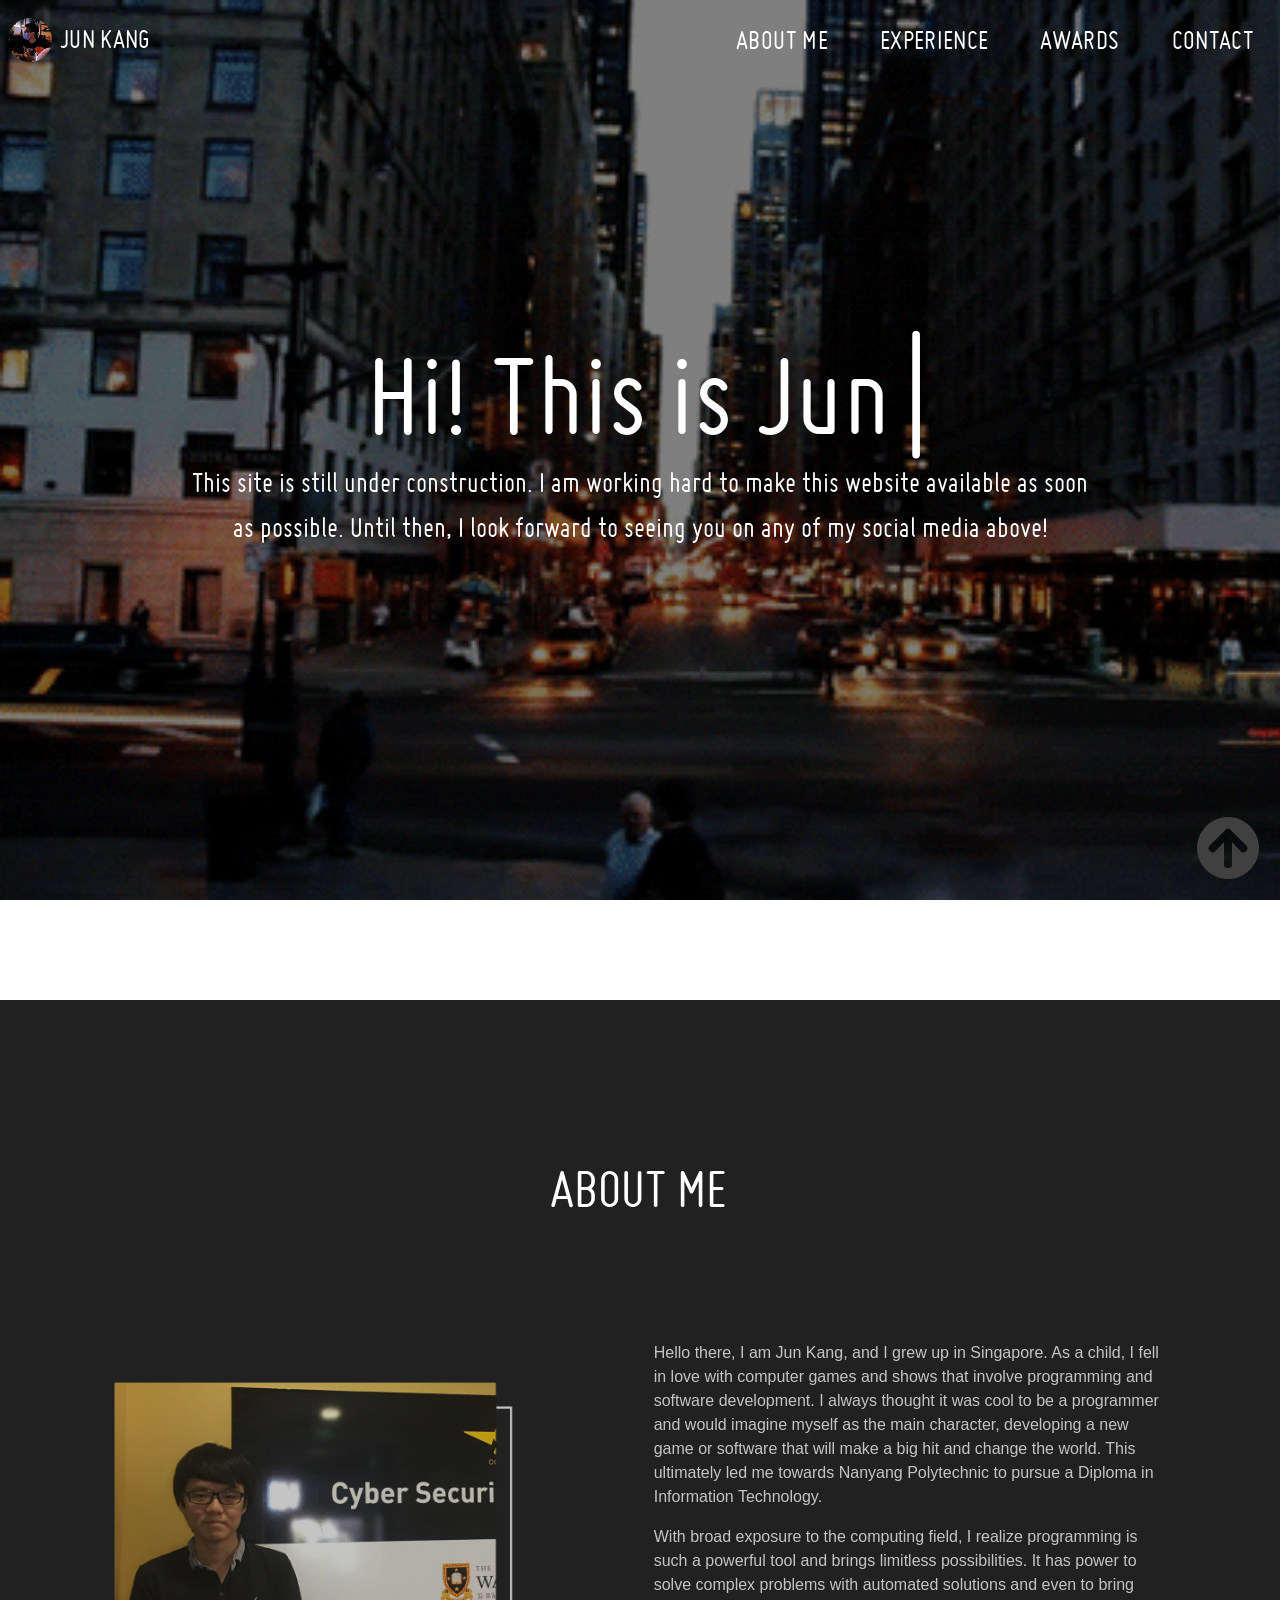
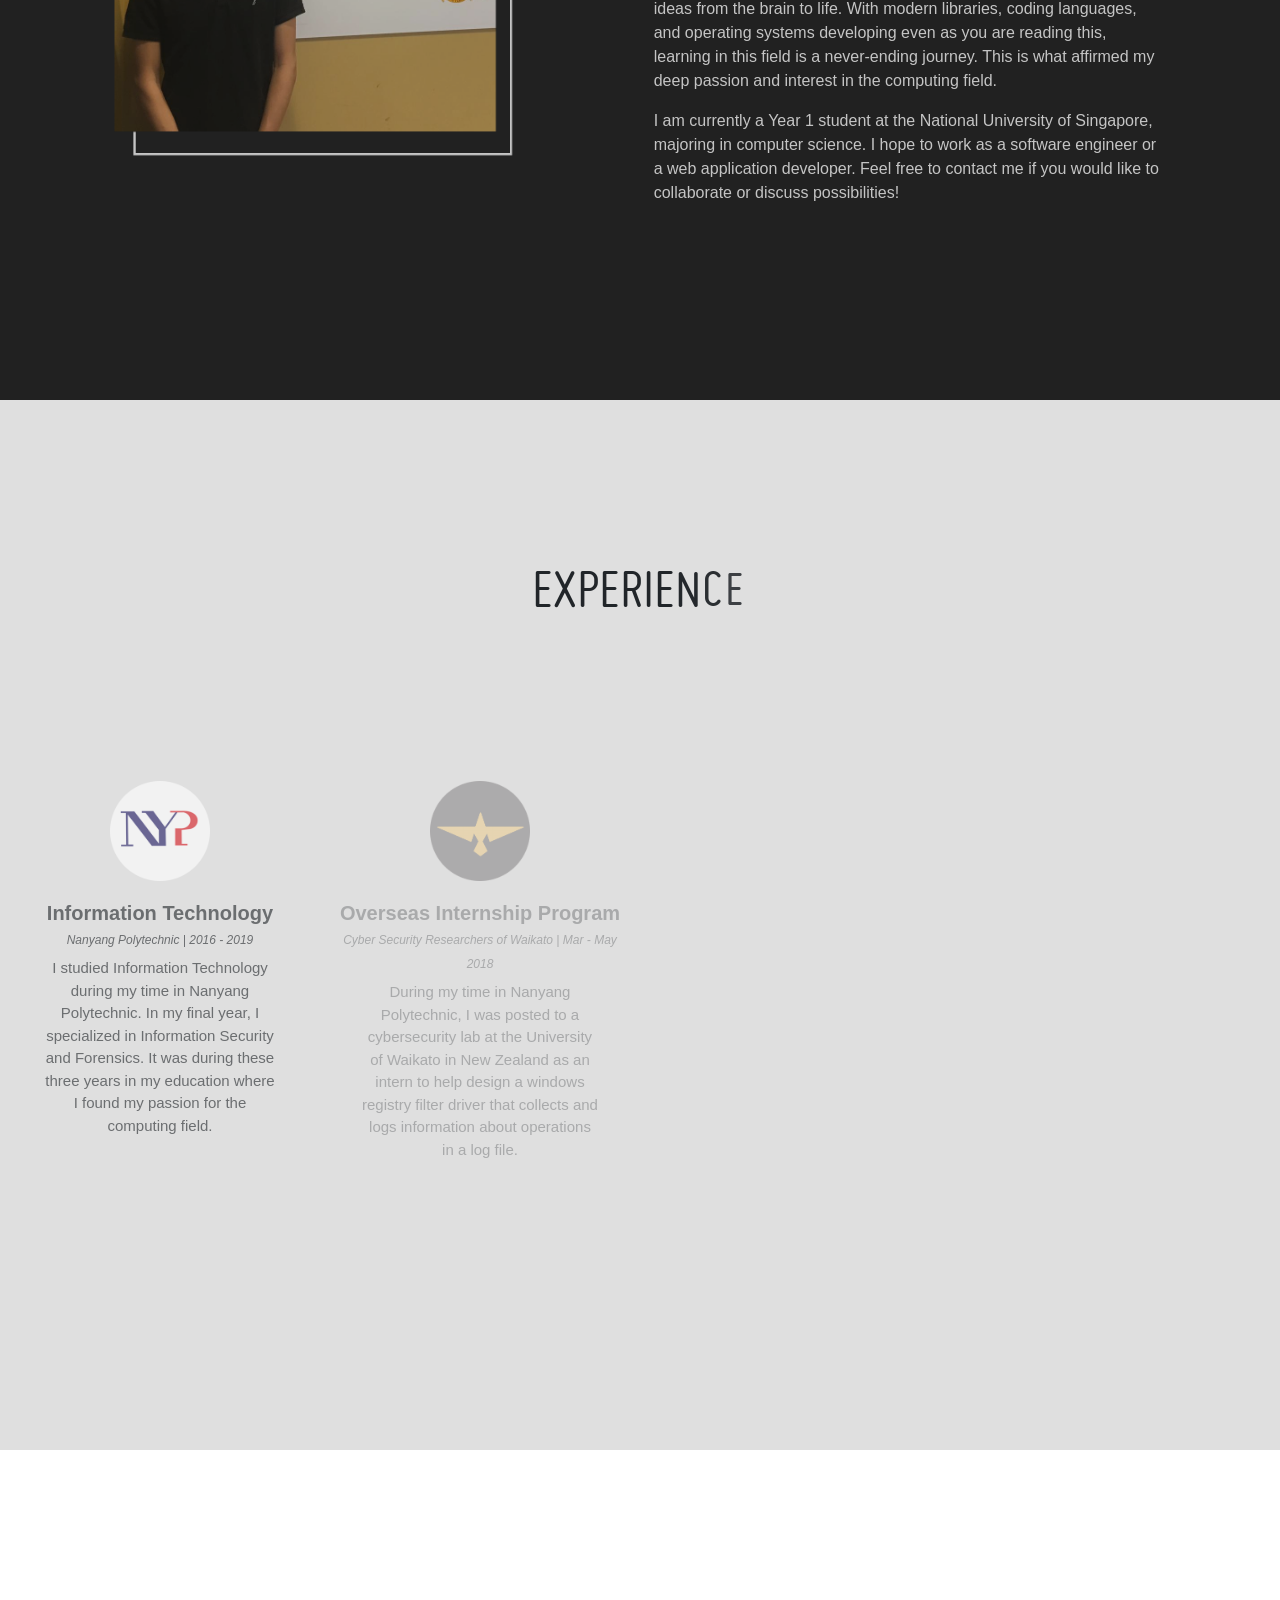
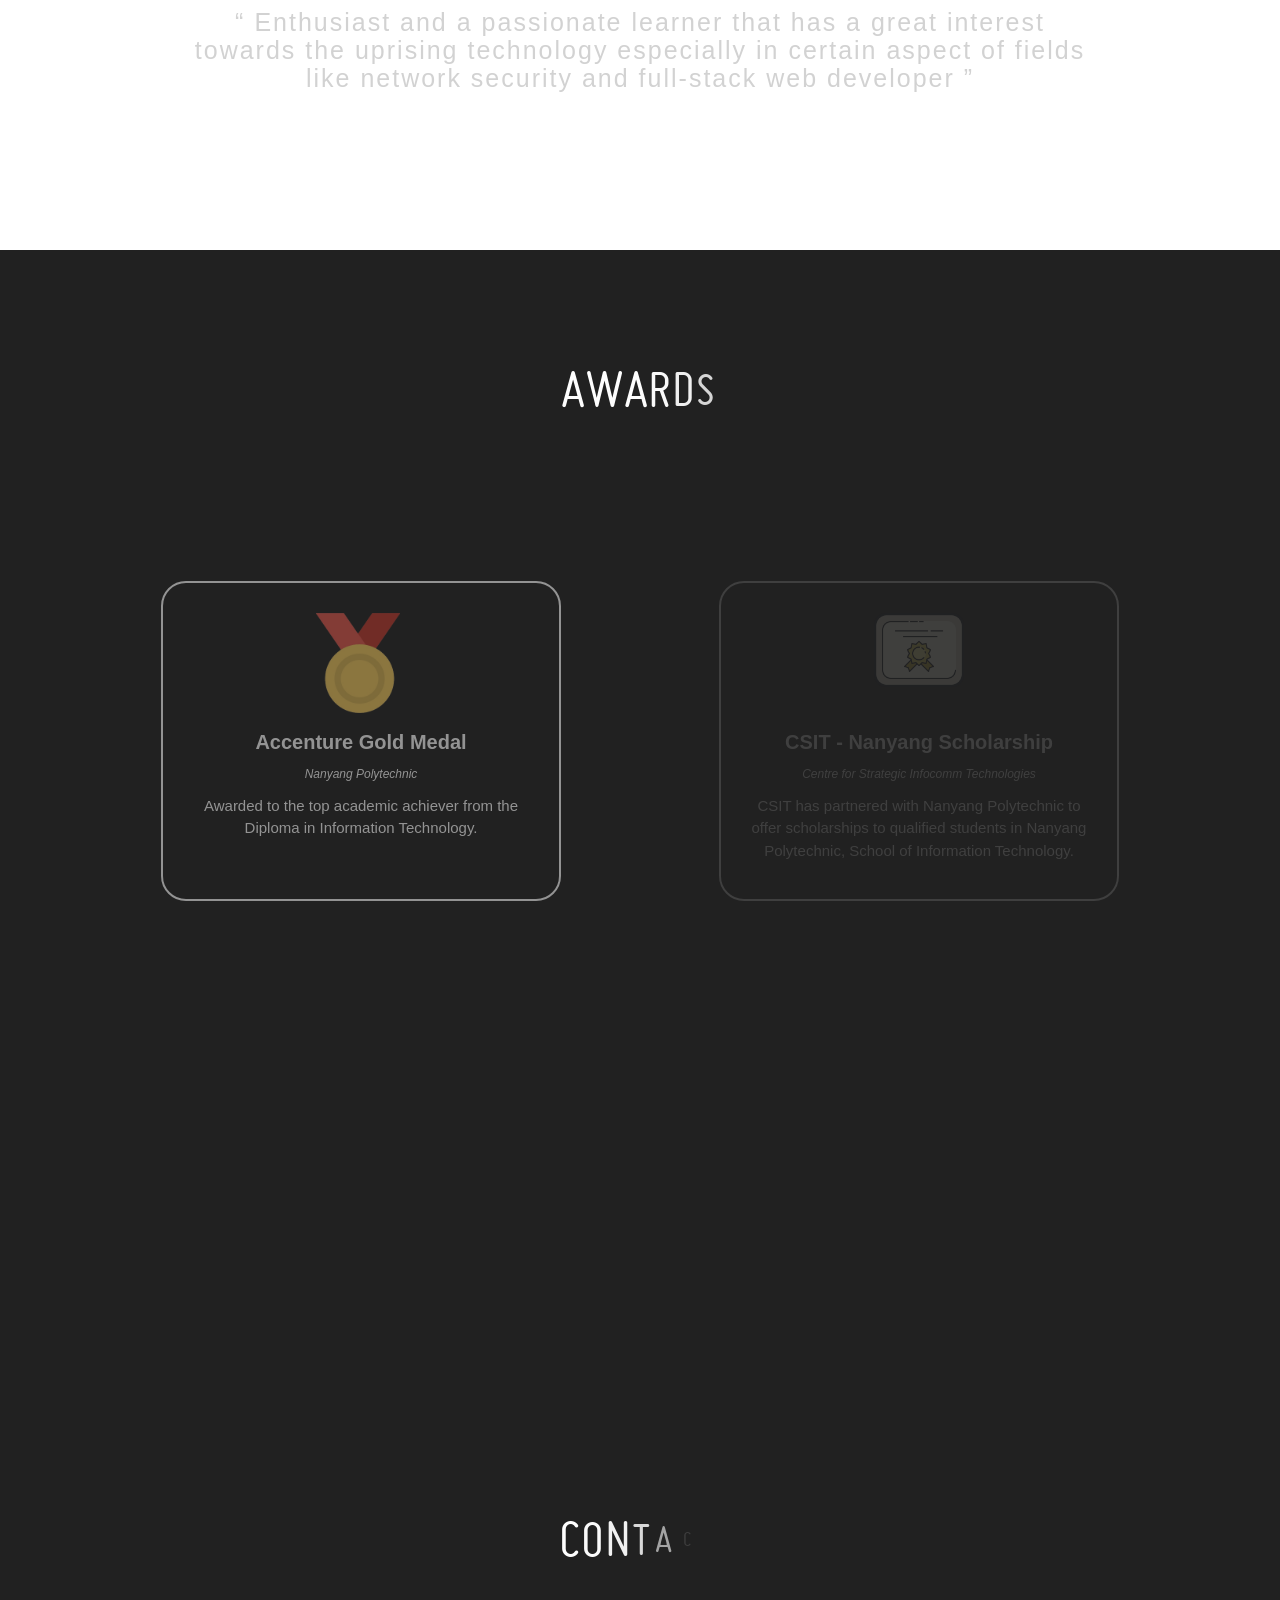
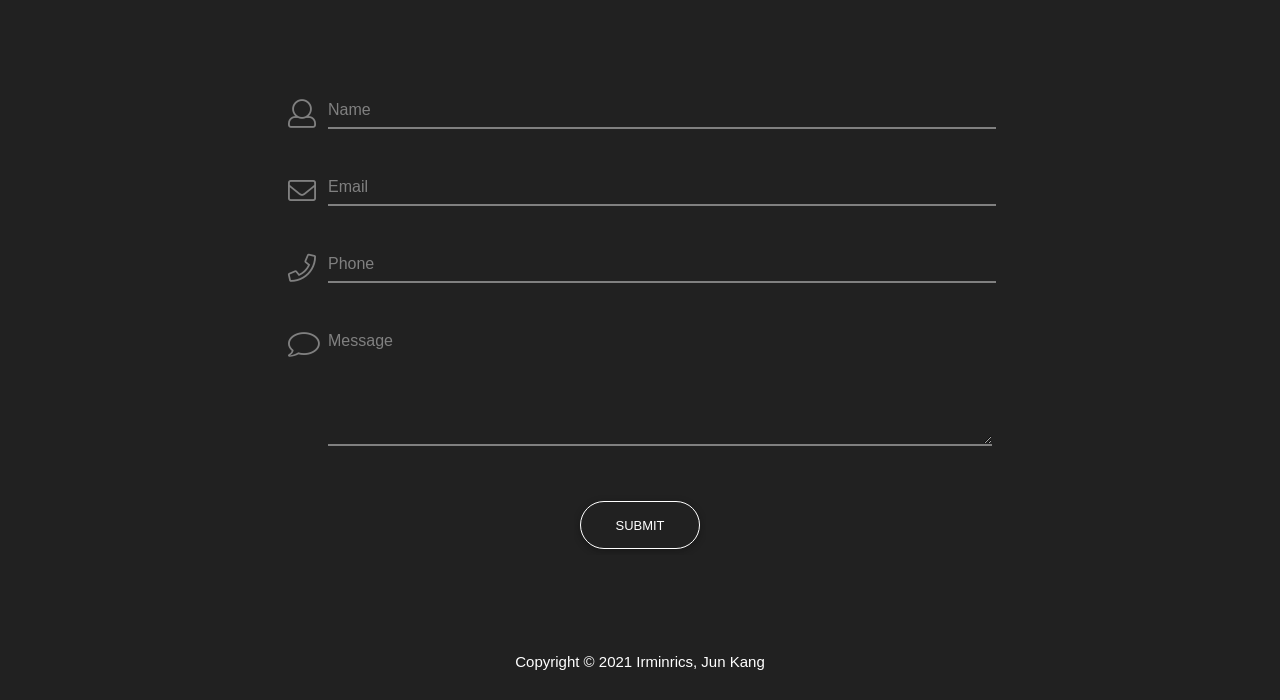
==== index.html @ 234f87c6 "Irminrics 2.0 This is the last few updates before another hiatus. All features are completed with an" ====
<!DOCTYPE html>
<html>



<head runat="server">
    <meta charset="utf-8">
    <meta name="viewport" content="width=device-width, initial-scale=1.0">



    <!-- Font Awesome -->
    <link rel="stylesheet" href="fontawesome/css/all.css">
    <!-- Bootstrap core CSS -->
    <link href="css/bootstrap.min.css" rel="stylesheet">
    <!-- Material Design Bootstrap -->
    <link href="css/mdb.min.css" rel="stylesheet">
    <!-- Page CSS -->
    <link href="css/homepage.css" rel="stylesheet" />


    <title>Irminrics</title>

    <!-- SCRIPTS -->
    <!-- JQuery -->
    <script type="text/javascript" src="js/jquery.min.js"></script>
    <!-- Bootstrap tooltips -->
    <script type="text/javascript" src="js/popper.min.js"></script>
    <!-- Bootstrap core JavaScript -->
    <script type="text/javascript" src="js/bootstrap.min.js"></script>
    <!-- MDB core JavaScript -->
    <script type="text/javascript" src="js/mdb.min.js"></script>
    <!-- Anime JS -->
    <script src="js/anime.min.js"></script>
    <!-- Waypoints JS -->
    <script src="js/jquery.waypoints.min.js"></script>
    <script ype="text/javascript" src="js/typeit.min.js"></script>
    <!-- Homepage JS -->
    <script src="js/homepage.js"></script>


</head>

<body>



    <!-- As a heading -->
    <nav id="navbar" class="navbar navbar-light darken-4 fixed-top">
    <div id="title-irminrics" class="navbar-brand"><div style="float:left;" class="icon irminrics-dp"></div>JUN KANG</div>
    <div id="nav-container-right">
        <!-- <a href="https://www.facebook.com/A0J0K"><div class="icon icon-facebook"></div></a>
        <a href="https://www.linkedin.com/in/angjunkang/"><div class="icon icon-linkedin"></div></a>
        <a href="mailto:irminrics@gmail.com"><div class="icon icon-email"></div></a> -->
        <ul class="text-uppercase" id = "nav-items">
                        <li class="nav-item "><a id="nav-about" class="nav-link" onclick="scrollToAbout()">About Me</a></li>
                        <li class="nav-item"><a id="nav-experience" class="nav-link" onclick="scrollToExperience()" >Experience</a></li>
                        <li class="nav-item"><a id="nav-awards" class="nav-link" onclick="scrollToAwards()">Awards</a></li>
                        <li class="nav-item"><a id="nav-contact" class="nav-link" onclick="scrollToContact()" >Contact</a></li>
        </ul>
    </div>
    </nav>


    <div class="header">
        <div class="progress-bar" id="myBar"></div>
    </div>



    <div id="intro-background">
        <div id="main-intro">
            <div id="intro-div">

                <div class="typeText">
                    <div class="content"></div>

                </div>

                <span class="intro-description">This site is still under construction. I am working hard to make this
                website available as soon as possible.
                Until then, I look forward to seeing you on any of my social media above!
                </span>
            </div>
        </div>


    </div>


    <div id="about-me-div">
        <h1 class="about">
            <span class="text-wrapper">
                <span class="line line1"></span>
                <span class="letters">ABOUT ME</span>
                <span class="line line2"></span>
            </span>
        </h1>

        <div class="row about-me-box">
            <div class="col-lg-5 col-md-12" id="about-me-picture-box">

                <img src="../images/about-me-irminrics.png" alt="Jun Kang's DP" id="about-me-picture" />
            </div>
            <div class="col-lg-7 col-md-12" id="about-me-description-box">
                <div id="about-me-description">
                    <p>Hello there, I am Jun Kang, and I grew up in Singapore. As a child, I fell in love with computer games and shows that involve programming and software development. I always thought it was cool to be a programmer and would imagine myself as the main character, developing a new game or software that will make a big hit and change the world. This ultimately led me towards Nanyang Polytechnic to pursue a Diploma in Information Technology.</p>
                    <p>With broad exposure to the computing field, I realize programming is such a powerful tool and brings limitless possibilities. It has power to solve complex problems with automated solutions and even to bring ideas from the brain to life. With modern libraries, coding languages, and operating systems developing even as you are reading this, learning in this field is a never-ending journey. This is what affirmed my deep passion and interest in the computing field.</p>
                    <p>I am currently a Year 1 student at the National University of Singapore, majoring in computer science. I hope to work as a software engineer or a web application developer. Feel free to contact me if you would like to collaborate or discuss possibilities!</p>
                </div>
            </div>
        </div>

    </div>

    <div id="experience-div">

        <h1 class="experience">
            <span class="text-wrapper">
                <span class="line line1"></span>
                <span class="letters">EXPERIENCE</span>
                <span class="line line2"></span>
            </span>
        </h1>


        <div id="experience-diagram" class="row">
            <div id="nyp-box" class="experience-box col-xs-12 col-sm-6 col-md-3">
                <div class="experience-icons">
                    <img src="images/nyp-icon.png" class="experience-icon" width="100px" height="100px" alt="Nanyang Polytechnic">
                </div>
                <div class="experience-description">
                    <h5><span class="experience-title">Information Technology </span>
                        <br>
                        <span class="etc"><i>Nanyang Polytechnic | 2016 - 2019</i></span>
                    </h5>
                    <p class="experience-info">
                        I studied Information Technology during my time in Nanyang Polytechnic. In my final year, I specialized in Information Security and Forensics.
                        It was during these three years in my education where I found my passion for the computing field. 
                    </p>
                </div>
            </div>

            <div id="crow-box" class="experience-box col-xs-12 col-sm-6 col-md-3">
                <div class="experience-icons">
                    <img src="images/CROW-icon.png" class="experience-icon" width="100px" height="100px" alt="C.R.O.W">
                </div>
                <div class="experience-description">
                    <h5><span class="experience-title">Overseas Internship Program</span><br>
                        <span class="etc"><i>Cyber Security Researchers of Waikato | Mar - May 2018</i></span>
                    </h5>
                    <p class="experience-info">
                        During my time in Nanyang Polytechnic, I was posted to a cybersecurity lab at the University of Waikato in New Zealand
                        as an intern to help design a windows registry filter driver that collects and logs information about operations in a log file.
                    </p>
                </div>
            </div>

            <div id="csit-box" class="experience-box col-xs-12 col-sm-6 col-md-3">
                <div class="experience-icons">
                    <img src="images/csit-icon.png" class="experience-icon" width="100px" height="100px" alt="Centre for Strategic Infocomm Technologies">
                </div>
                <div class="experience-description">
                    <h5><span class="experience-title">UX Internship    </span>
                        <br>
                        <span class="etc"><i>Centre for Strategic Infocomm Technologies | May - July 2018</i></span>
                    </h5>
                    <p class="experience-info">
                        I interned at the Centre for Strategic Infocomm Technologies to serve the bond for my NYP-CSIT Scholarship. 
                        I helped design, build, and enhance new or existing components for collaboration using libraries such as Socket I/O. 
                        These also include the software testing and documentation of the project.
                    </p>
                </div>
            </div>

            <div id="nus-box" class="experience-box col-xs-12 col-sm-6 col-md-3">
                <div class="experience-icons">
                    <img src="images/nus-icon.png" class="experience-icon" width="100px" height="100px" alt="National University of Singapore">
                </div>
                <div class="experience-description">
                    <h5><span class="experience-title">Bachelor of Computing (CS)</span><br>
                        <span class="etc"><i>National University of Singapore | 2021 - Present</i></span>
                    </h5>
                    <p class="experience-info">
                        I am currently pursuing a degree in Computer Science at the National University of Singapore. I hope to be able to work and contribute back to the
                        computing industry someday.
                    </p>
                </div>
            </div>





        </div>
    </div>



    <div id="second-background">
        <div id="about-me-content">

            <p id="about-me-p">
                “ Enthusiast and a passionate learner that has a great interest towards the uprising technology 
                    especially in certain aspect of fields like network security and full-stack web developer ”
            </p>
        </div>
    </div>



    <div id="awards-div">
        <h1 class="awards">
            <span class="text-wrapper">
                <span class="line line1"></span>
                <span class="letters">AWARDS</span>
                <span class="line line2"></span>
            </span>
        </h1>

        <div id="awards-box" class="container">
            <div class="row awards-row">
                <div id="div1" class="award-box col-6">
                    <div class="icon gold-medal"></div>
                    <div class="award-content">
                        <h5><span class="award-title">Accenture Gold Medal </span></h5>
                        <span class="etc"><i>Nanyang Polytechnic</i></span>

                        <p class="award-description">Awarded to the top academic achiever from the Diploma in Information Technology.</p>
                    </div>
                </div>
                <div id="div2" class="award-box col-6">
                    <div class="icon certificate" ></div>
                    <div class="award-content">
                        <h5><span class="award-title">CSIT - Nanyang Scholarship</span></h5>
                        <span class="etc"><i>Centre for Strategic Infocomm Technologies</i></span>

                        <p class="award-description">CSIT has partnered with Nanyang Polytechnic to offer scholarships to qualified students in Nanyang Polytechnic, School of Information Technology.</p>
                    </div>
                </div>
            </div>
            <div class="row awards-row">
                <div id="div3" class="award-box col-6 ">
                    <div class="icon scroll"></div>
                    <div class="award-content">
                        <h5><span class="award-title">Nanyang Polytechnic Director List</span></h5>
                        <span class="etc"><i>Nanyang Polytechnic</i></span>

                        <p class="award-description">Students who excel academically in the semester in a full-time diploma are placed on the Director’s List.
                            Placed on the Director's List for all 6 semesters in Nanyang Polytechnic.   
                        </p>
                    </div>
                </div>

                <div id="div4" class="award-box col-6">
                    <div class="icon certificate"></div>
                    <div class="award-content">
                        <h5><span class="award-title">NUS Merit Scholarship</span></h5>
                        <span class="etc"><i>National University of Singapore</i></span>

                        <p class="award-description">Awarded to high calibre individuals who demonstrate academic excellence, 
                            present excellent co-curricular activities records and exhibit outstanding leadership qualities.</p>
                    </div>
                </div>

            </div>


        </div>
    </div>








    <div id="contact-div">
        <h1 class="contact">
            <span class="text-wrapper">
                <span class="line line1"></span>
                <span class="letters">CONTACT</span>
                <span class="line line2"></span>
            </span>
        </h1>

        <div id="contact-form">
            <form method="post" action="https://formspree.io/f/xaylrbyp">
                <div id="contact-name" class="contact-box md-form form-group">
                    <i class="fal fa-user prefix contact-icon"></i>
                    <input type="text" id="contactName" name="Name" required="required" autocomplete="off" />
                    <label class="contact-label" for="contactName">Name</label>
                </div>

                <div id="contact-email" class="contact-box md-form form-group">
                    <i class="fal fa-envelope prefix contact-icon"></i>
                    <input type="text" id="contactEmail" name="Email" size="30" required="required" autocomplete="off" />
                    <label class="contact-label" for="contactEmail">Email</label>
                </div>

                <div id="contact-phone" class="contact-box md-form form-group">
                    <i class="fal fa-phone prefix contact-icon"></i>
                    <input type="text" id="contactPhone" name="Phone" required="required" autocomplete="off" />
                    <label class="contact-label" for="contactPhone">Phone</label>
                </div>

                <div id="contact-message" class="contact-box md-form form-group">
                    <i class="fal fa-comment prefix contact-icon"></i>
                    <textarea class="form-control" id="contactMessage" rows="4" name="Message" required="required" autocomplete="off"></textarea>
                    <label class="contact-label" for="contactMessage">Message</label>
                </div>

                <div id="contact-submit">
                    <input
                        color="white"
                        type="submit"
                        class="btn btn-rounded"
                        data-mdb-ripple-color="white" id="btn-submit" value="Submit" />
                </div>
            </form>
        </div>





        <div id="copyright">Copyright © 2021 Irminrics, Jun Kang</div>
    </div>

    <div id="back-to-top">
        <i id="btt-button" onclick="scrollToTop()" class="fas fa-arrow-circle-up fa-4x"></i>
    </div>

</body>
</html>
---- css/homepage.css ----
﻿

@font-face {
    font-family: 'miso-bold';
    src: url('../fonts/miso-bold/miso-bold-webfont.eot'); /* IE9 Compat Modes */
    src: url('../fonts/miso-bold/miso-bold-webfont.eot?#iefix') format('embedded-opentype'), /* IE6-IE8 */
    url('../fonts/miso-bold/miso-bold-webfont.woff2') format('woff2'), /* Super Modern Browsers */
    url('../fonts/miso-bold/miso-bold-webfont.woff') format('woff'), /* Pretty Modern Browsers */
    url('../fonts/miso-bold/miso-bold-webfont.ttf') format('truetype'), /* Safari, Android, iOS */
    url('../fonts/miso-bold/miso-bold-webfont.svg#svgFontName') format('svg'); /* Legacy iOS */
}

@font-face {
    font-family: 'miso';
    src: url('../fonts/miso-regular/miso-regular-webfont.eot'); /* IE9 Compat Modes */
    src: url('../fonts/miso-regular/miso-regular-webfont.eot?#iefix') format('embedded-opentype'), /* IE6-IE8 */
    url('../fonts/miso-regular/miso-regular-webfont.woff2') format('woff2'), /* Super Modern Browsers */
    url('../fonts/miso-regular/miso-regular-webfont.woff') format('woff'), /* Pretty Modern Browsers */
    url('../fonts/miso-regular/miso-regular-webfont.ttf') format('truetype'), /* Safari, Android, iOS */
    url('../fonts/miso-regular/miso-regular-webfont.svg#svgFontName') format('svg'); /* Legacy iOS */
}



html, body {
    width: 100%;
    height: 100%;
    margin: 0px;
    padding: 0px;
    /* Hide scroll bar */
    -ms-overflow-style: none; /* Internet Explorer 10+ */
    scrollbar-width: none; /* Firefox */
    scroll-behavior: smooth;
}

/* Style the header: fixed position (always stay at the top) */
.header {
    position: fixed;
    top: 65px;
    z-index: 1;
    width: 100%;
}

/* The progress bar (scroll indicator) */
.progress-bar {
    height: 8px;
    background: #404040;
    width: 0%;
}

#navbar {
    padding-top: 10px;
    padding-bottom: 10px;
    z-index: 1;
    box-shadow: none;
    transition: padding-top 0.3s ease-in-out, padding-bottom 0.3s ease-in-out;
}

    #navbar.navbar-collapse {
        padding-top: 4px;
        padding-bottom: 4px;
        transition: padding-top 0.3s ease-in-out, padding-bottom 0.3s ease-in-out;
    }




.navbar-collapse {
    background-color: #212121;
}


.nav-item {
    display: inline-block;
    font-family: miso, sans-serif;
    color: white;
    font-size: 1.75em;
    transition: font-size 0.3s ease-in-out;
    letter-spacing: 0.0125em;
    padding: 0 10px 0 10px;
}


#nav-items {
    margin: 0 auto;
    color: white;
}




/* The header for the nav bar */
#title-irminrics {
    color: white;
    font-size: 1.75em;
    font-family: miso,sans-serif;
    letter-spacing: 0.0125em;
    padding: 8px 0 8px 0;
}

.icon {
    position: relative;
    width: 44px;
    height: 44px;
    margin-right: 8px;
    display: inline-block;
    background-size: cover;
}

.icon-facebook {
    background-image: url(../images/icon-facebook.png);
}

.icon-email {
    background-image: url(../images/icon-email.png);
}

.icon-linkedin {
    background-image: url(../images/icon-linkedin.png);
}

.irminrics-dp {
    background-image: url(../images/irminrics-dp.png);
    margin-left: 8px;
}

::-webkit-scrollbar {
    display: none; /* Safari and Chrome */
}

/*overflow: -moz-scrollbars-none; for firefox*/


#intro-background {
    display: table;
    width: 100%;
    height: 1000px;
    background: linear-gradient( rgba(0, 0, 0, 0.5), rgba(0, 0, 0, 0.5) ), url("../images/city-cars.gif");
    background-size: cover;
    background-attachment: fixed;
}

#intro-div {
    width: 100%;
    height: 30%;
    margin: auto;
    text-align: center;
    color: white;
    font-size: 20px;
}

#main-intro {
    vertical-align: middle;
    display: table-cell;
}

#cards-div {
    font-size: 120px;
    font-weight: bold;
    width: 400px;
    height: 250px;
    margin: 80px auto;
    border-radius: 10px;
    perspective: 1400px;
}

#about-me-div {
    height: 1000px;
    background-color: #212121;
    padding-top: 150px;
}

.about-me-box {
    margin: 0 auto;
    width: 100%;
    height: 600px;
    margin-top: 50px;
}

#about-me-picture-box {
    margin: 0 auto;
    text-align: center;
}

#about-me-picture {
    width: 651px;
    height: 614px;
}

#about-me-description {
    margin: 0 auto;
    color: white;
    width: 70%;
    font-size: 16px;
}

#about-me-description-box {
    display: flex;
    justify-content: center;
    align-items: center;
}







#second-background {
    width: 100%;
    height: 400px;
    background: linear-gradient( rgba(0, 0, 0, 0.5), rgba(0, 0, 0, 0.5) ), url("../images/night-city-lights.gif");
    background-size: cover;
    background-attachment: fixed;
    display: table;
}

#about-me-content {
    text-align: center;
    margin: auto;
    color: white;
    display: table-cell;
    vertical-align: middle;
}

#about-me-title {
    padding: 50px 25px 25px 25px;
    font-size: 70px;
}

#about-me-p {
    font-size: 25px;
    letter-spacing: 2px;
    line-height: 28px;
    color: #D2D2D2;
    width: 70%;
    margin: 0 auto;
}

#experience-div {
    width: 100%;
    height: 1050px;
    background-color: #DFDFDF;
    padding-top: 150px;
}

.row:after {
    content: "";
    display: table;
    clear: both;
}

.column {
    float: left;
    width: 25%;
}

#experience-diagram {
    margin: 0 auto;
    width: 100%;
    height: 550px;
    margin-top: 150px;
}

.experience-box {
    float: left;
    height: 500px;
}

.experience-icon {
    margin-bottom: 20px;
}

.experience-icons {
    margin: 0 auto;
    text-align: center;
}

.experience-title {
    font-weight: bold;
}

.experience-description {
    text-align: center;
}

.etc {
    font-size: 12px;
}

.experience-info {
    font-size: 15px;
    margin: 0 auto;
    width: 80%;
}

.center {
    position: absolute;
    left: 50%;
    top: 50%;
    transform: translateX(-50%) translateY(-50%);
}

#contact-div {
    height: 950px;
    width: 100%;
    background-color: #212121;
    padding-top: 150px;
}

#back-to-top {
    position: fixed;
    bottom: 0;
    right: 0;
    margin: 20px;
}

#btt-button {
    color: #404040;
}


.typeText {
    width: 85%;
    text-align: center;
    line-height: 50px;
    height: 70px;
    font-size: 6em;
    top: 0;
    bottom: 0;
    margin: auto;
    margin-bottom: 40px;
}

    .typeText .content {
        display: inline;
        color: white;
        font-family: miso, sans-serif;
    }

.intro-description {
    display: inline-block;
    font-size: 1.5em;
    width: 70%;
    font-family: miso, sans-serif;
}


ul {
    display: table;
}

li {
    display: table-cell;
    position: relative;
}

a {
    color: white;
    text-decoration: none;
}

    a:hover {
        color: white;
        text-decoration: none;
        cursor: pointer;
    }

    a:after {
        content: "";
        display: block;
        height: 2px;
        left: 50%;
        position: absolute;
        background: white;
        transition: width 0.5s ease 0s, left 0.5s ease 0s;
        width: 0;
    }

    a:hover:after {
        width: 100%;
        left: 0px;
    }

    a.active:after {
        width: 100%;
        left: 0px;
    }





.experience {
    font-family: miso, sans-serif;
    font-size: 3.5em;
    margin: 0 auto;
    text-align: center;
}

    .experience .letter {
        display: inline-block;
        line-height: 1em;
    }

    .experience .text-wrapper {
        position: relative;
        display: inline-block;
        padding-top: 0.1em;
        padding-right: 0.05em;
        padding-bottom: 0.15em;
    }

    .experience .line {
        opacity: 0;
        position: absolute;
        left: 0;
        height: 3px;
        width: 100%;
        background-color: #212121;
    }

    .experience .line1 {
        top: 0;
    }

    .experience .line2 {
        bottom: 0;
    }


.contact {
    font-family: miso, sans-serif;
    font-size: 3.5em;
    margin: 0 auto;
    text-align: center;
    color: white;
}

    .contact .letter {
        display: inline-block;
        line-height: 1em;
    }

    .contact .text-wrapper {
        position: relative;
        display: inline-block;
        padding-top: 0.1em;
        padding-right: 0.05em;
        padding-bottom: 0.15em;
    }

    .contact .line {
        opacity: 0;
        position: absolute;
        left: 0;
        height: 3px;
        width: 100%;
        background-color: white;
    }

    .contact .line1 {
        top: 0;
    }

    .contact .line2 {
        bottom: 0;
    }

.about {
    font-family: miso, sans-serif;
    font-size: 3.5em;
    margin: 0 auto;
    text-align: center;
    color: white;
}

    .about .letter {
        display: inline-block;
        line-height: 1em;
    }

    .about .text-wrapper {
        position: relative;
        display: inline-block;
        padding-top: 0.1em;
        padding-right: 0.05em;
        padding-bottom: 0.15em;
    }

    .about .line {
        opacity: 0;
        position: absolute;
        left: 0;
        height: 3px;
        width: 100%;
        background-color: white;
    }

    .about .line1 {
        top: 0;
    }

    .about .line2 {
        bottom: 0;
    }

.awards {
    font-family: miso, sans-serif;
    font-size: 3.5em;
    margin: 0 auto;
    text-align: center;
    color: white;
}

    .awards .letter {
        display: inline-block;
        line-height: 1em;
    }

    .awards .text-wrapper {
        position: relative;
        display: inline-block;
        padding-top: 0.1em;
        padding-right: 0.05em;
        padding-bottom: 0.15em;
    }

    .awards .line {
        opacity: 0;
        position: absolute;
        left: 0;
        height: 3px;
        width: 100%;
        background-color: white;
    }

    .awards .line1 {
        top: 0;
    }

    .awards .line2 {
        bottom: 0;
    }


#awards-box {
    margin-top: 150px;
    height: 700px;
    width: 100%;
}

.awards-row {
    height: 50%;
    margin: 0 auto;
    text-align: center;
    margin-top: 50px;
}

#awards-div {
    padding-top: 100px;
    height: 1100px;
    background-color: #212121;
}

.award-box {
    border-radius: 25px;
    border: 2px solid white;
    margin: 0 auto;
    height: 320px;
    width: 400px;
}


.gold-medal {
    margin: 30px 10px 10px 10px;
    height: 100px;
    width: 90px;
    background-image: url(../images/gold-medal.png);
    background-size: contain;
    background-repeat: no-repeat;
}

.scroll {
    margin: 30px 10px 10px 10px;
    height: 100px;
    width: 90px;
    background-image: url(../images/scroll.png);
    background-size: contain;
    background-repeat: no-repeat;
}

.certificate {
    margin: 30px 10px 10px 10px;
    height: 100px;
    width: 90px;
    background-image: url(../images/certificate.png);
    background-size: contain;
    background-repeat: no-repeat;
}

.award-content {
    font-size: 15px;
    margin: 0 auto;
    color: white;
}

.award-title {
    font-weight: bold;
}

.award-description {
    margin: 10px;
}



#contact-form {
    margin: 0 auto;
    margin-top: 120px;
    width: 55%;
    height: 550px;
}

#copyright {
    text-align: center;
    font-size: 15px;
    color: white;
}

.contact-icon {
    color: #808080;
    margin-top: -5px;
}

.md-form .prefix.active {
    color: white;
}

.md-form input[type=text] + label {
    color: #808080 !important;
}

.md-form input[type=text] {
    box-shadow: 0 1px 0 0 #808080 !important;
    border-bottom: 1px solid #808080 !important;
}

    .md-form input[type=text]:focus + label {
        color: white !important;
    }

    .md-form input[type=text]:focus {
        box-shadow: 0 1px 0 0 white !important;
        border-bottom: 1px solid white !important;
    }

.contact-box {
    margin: 50px 0 50px 0;
}

.contact-label {
    margin-top: -15px;
}

.md-form input[type=text] {
    color: white;
}




.md-form textarea {
    border-top: 0;
    border-left: 0;
    border-right: 0;
    color: white;
}

textarea {
    color: white;
}


.md-form textarea + label {
    color: #808080 !important;
}

.md-form textarea:focus + label {
    color: white !important;
}

.md-form textarea:focus {
    box-shadow: 0 1px 0 0 white !important;
    border-bottom: 1px solid white !important;
}

.md-form textarea {
    box-shadow: 0 1px 0 0 #808080 !important;
    border-bottom: 1px solid #808080 !important;
}

#contact-submit {
    text-align: center;
}

#btn-submit {
    color: white !important;
    border: 1px solid white;
}

/*here*/


@media only screen and (max-width: 457px) {

    #experience-div {
        height: 2600px;
    }

    #intro-background {
        background: black;
    }

    #second-background {
        background: black;
    }

    #experience-diagram {
        height: 2400px;
    }
}




@media (min-width: 457px) and (max-width: 576px) {
    #experience-div {
        height: 2800px;
    }

    #experience-diagram {
        height: 2400px;
    }
}

@media only screen and (max-width: 695px) {

    #nav-container-right {
        display: none;
    }
}

@media (min-width:576px) and (max-width: 767px) {
    #experience-div {
        height: 1400px;
    }

    #experience-diagram {
        height: 1000px;
    }
}



/*typography media*/

@media only screen and (max-width: 670px) {

    .typeText {
        font-size: 2.15em;
    }

    .intro-description {
        font-size: 0.95em;
    }
}

@media (min-width: 670px) and (max-width: 721px) {

    .typeText {
        font-size: 3.75em;
    }

    .intro-description {
        font-size: 1.05em;
    }
}

@media (min-width: 721px) and (max-width: 895px) {

    .typeText {
        font-size: 4em;
    }

    .intro-description {
        font-size: 1.20em;
    }
}



@media (min-width:895px) and (max-width: 1082px) {

    .typeText {
        font-size: 5em;
    }

    .intro-description {
        font-size: 1.20em;
    }
}






@media only screen and (max-width: 585px) {
    #about-me-div {
        height: 1600px;
    }

    #about-me-picture {
        width: 373px;
        height: 353px;
    }
}


@media (min-width:768px) and (max-width: 900px) {

    #experience-diagram {
        height: 630px;
    }
}


@media (min-width:585px) and (max-width: 847px) {
    #about-me-div {
        height: 1400px;
    }
}

@media (min-width:847px) and (max-width: 992px) {
    #about-me-div {
        height: 1200px;
    }
}



@media (min-width: 473px) and (max-width: 1069px) {
    #about-me-picture {
        width: 456px;
        height: 429px;
    }
}

@media (min-width: 1069px) and (max-width: 1300px) {
    #about-me-picture {
        width: 586px;
        height: 552px;
    }
}






@media only screen and (max-width: 1484px) {
    .content {
        line-height: 90px;
    }
}


/*awards media*/

@media only screen and (max-width: 991.5px) {
    .awards-row{
        height: 800px;
    }

    #awards-div {
        height: 2200px;
    }
}
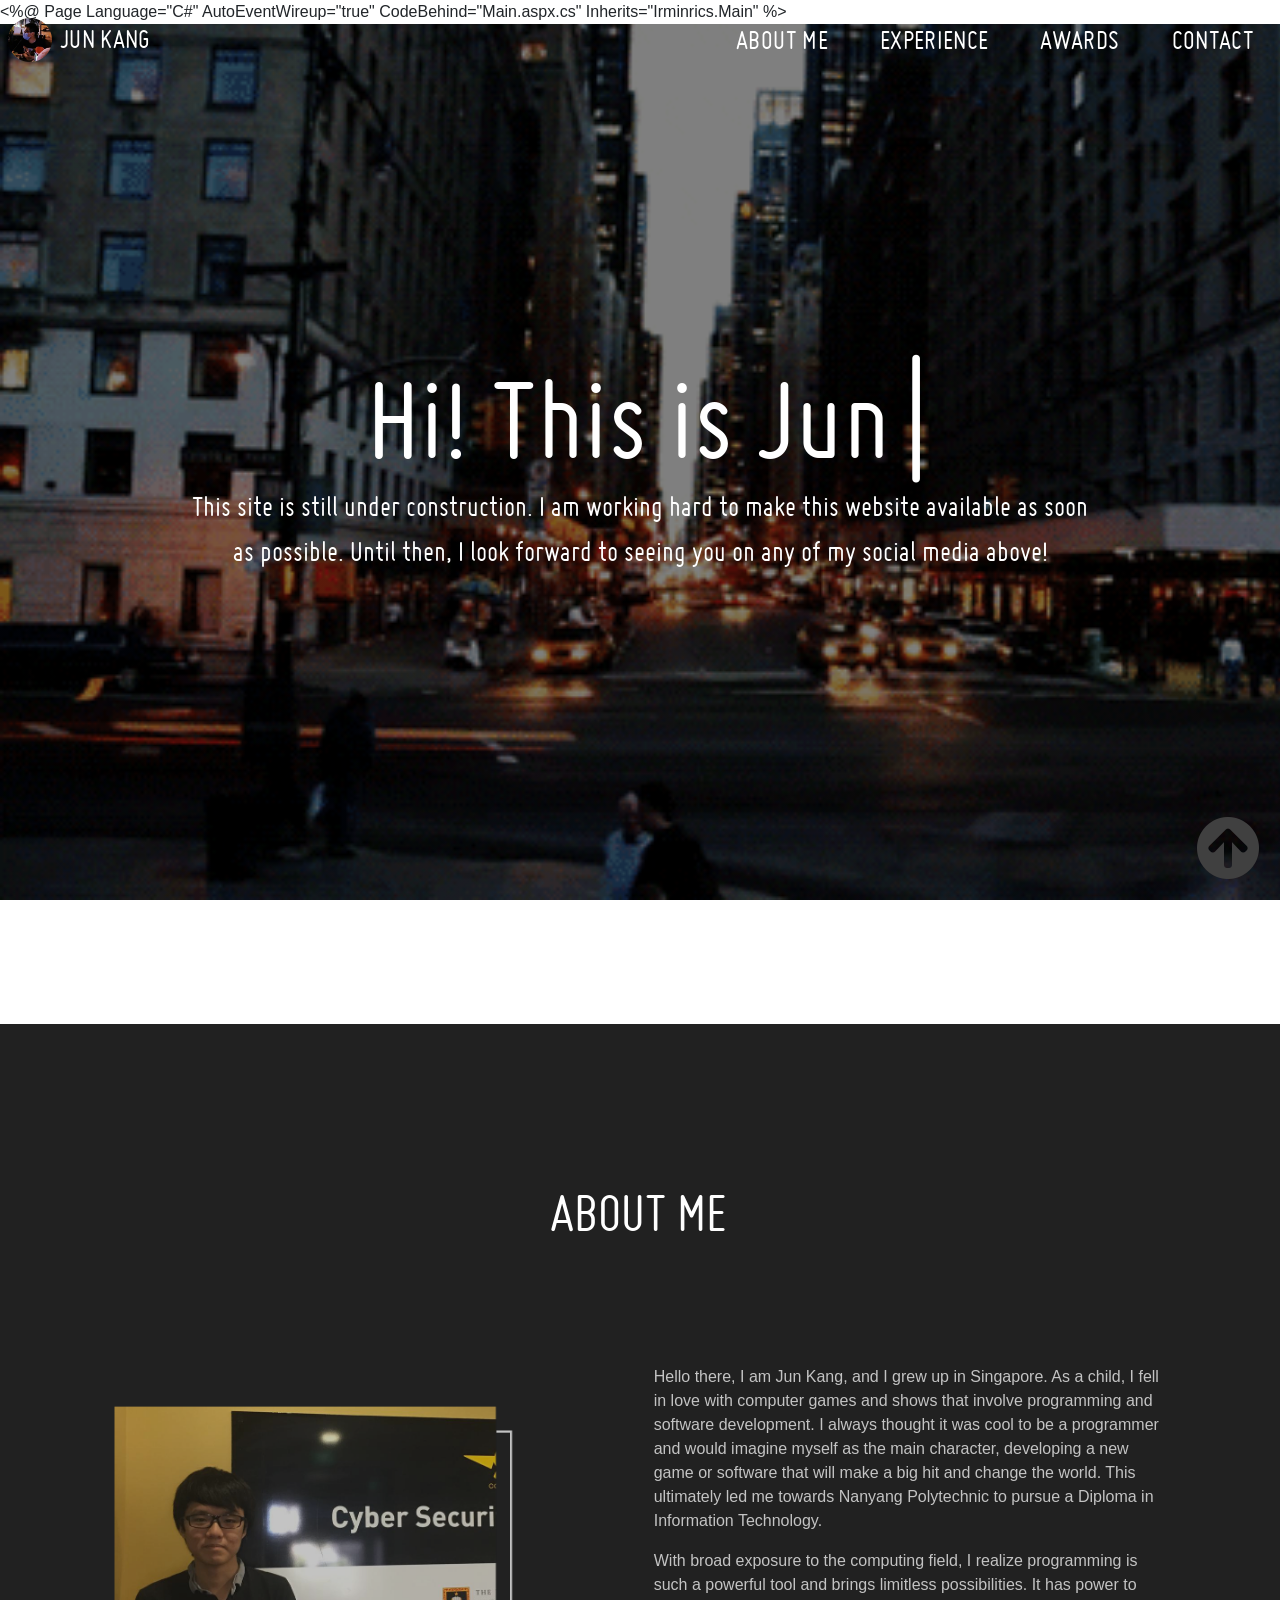
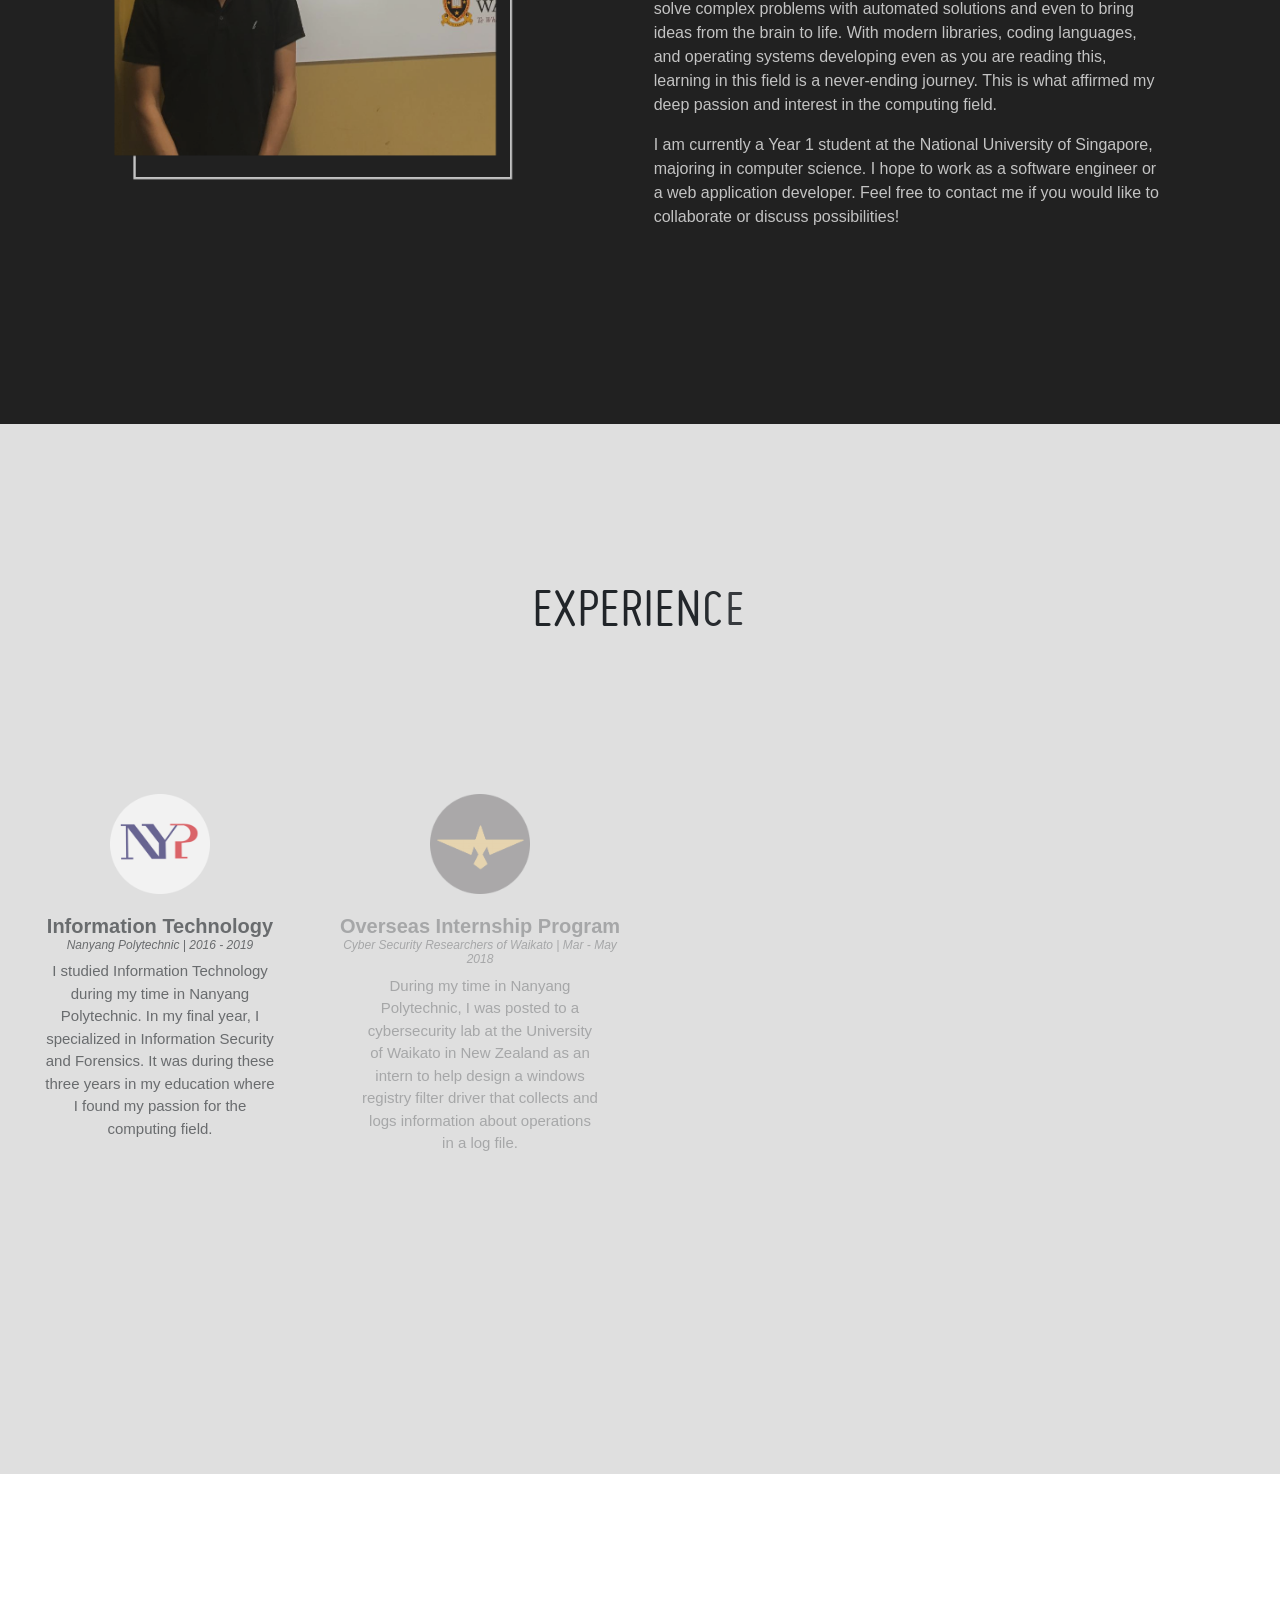
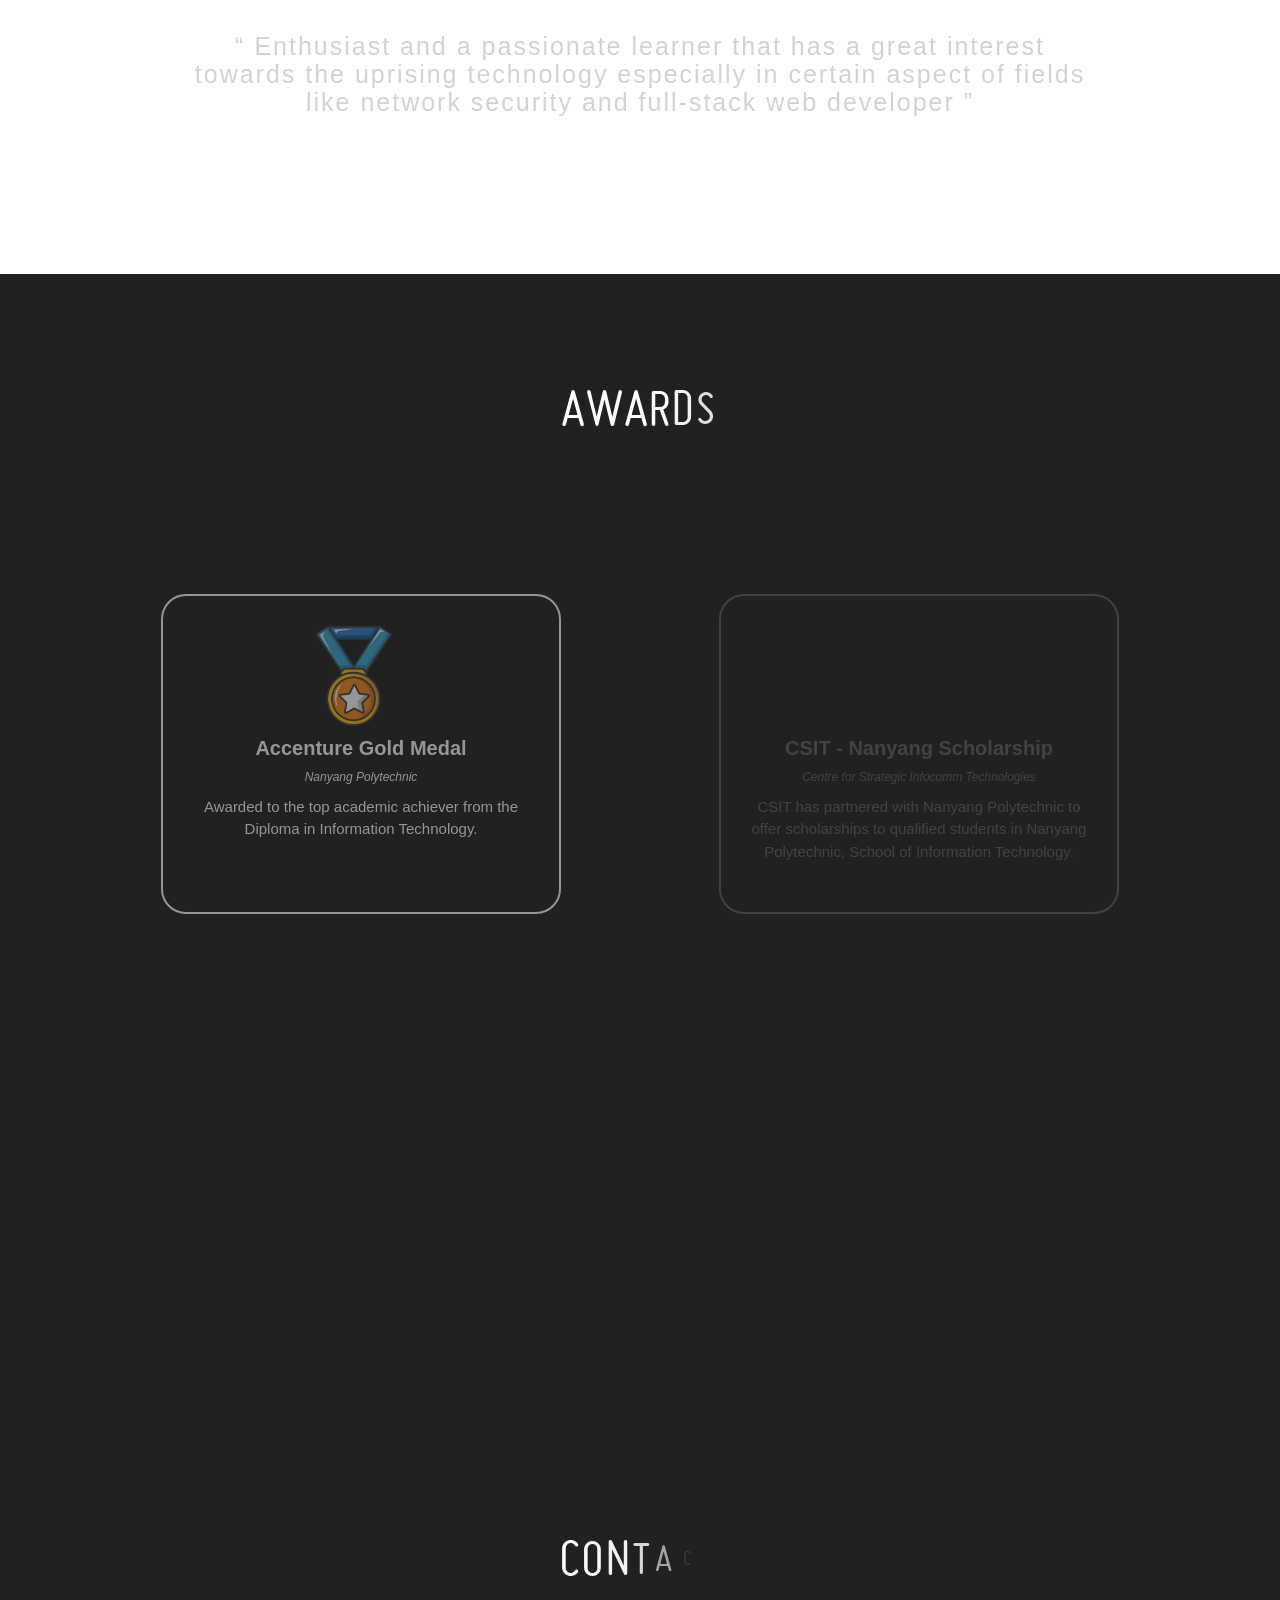
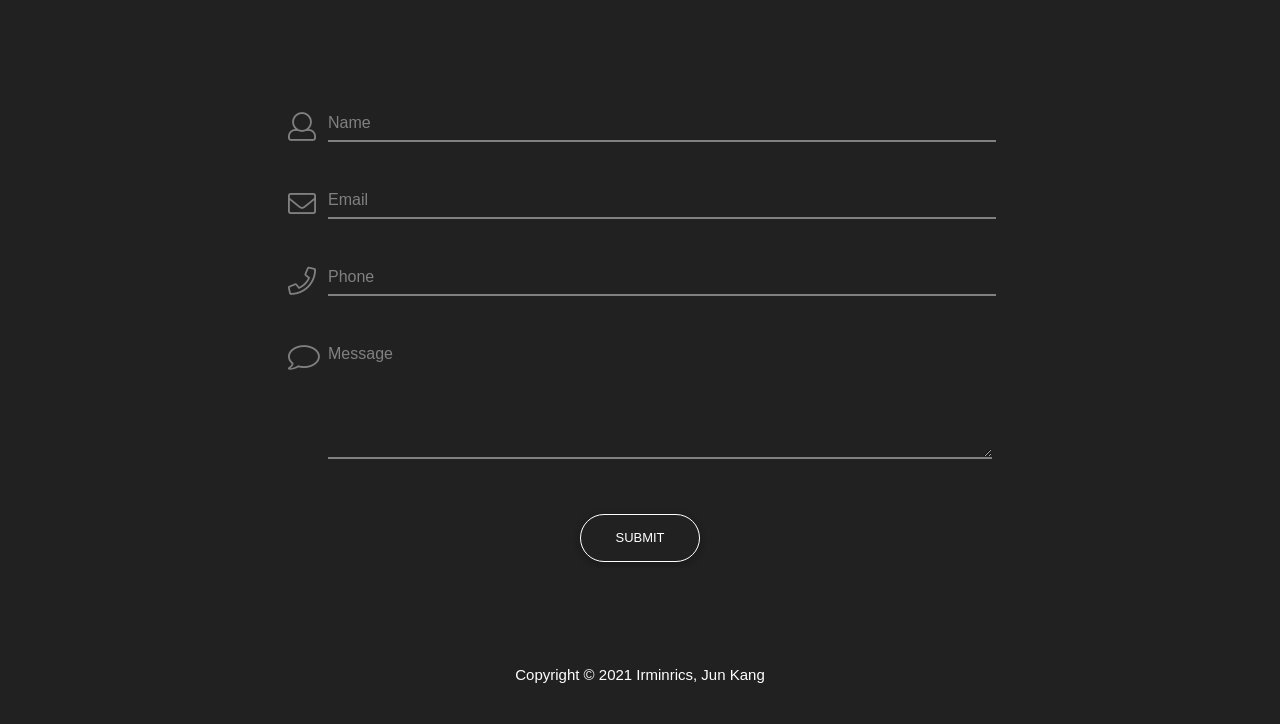
==== commit 7e6c4b2e: "Awards icon update" ====
--- a/index.html
+++ b/index.html
@@ -1,3 +1,5 @@
+<%@ Page Language="C#" AutoEventWireup="true" CodeBehind="Main.aspx.cs" Inherits="Irminrics.Main" %>
+
 <!DOCTYPE html>
 <html>
 
@@ -230,7 +232,7 @@
                     </div>
                 </div>
                 <div id="div2" class="award-box col-6">
-                    <div class="icon certificate" ></div>
+                    <div class="icon csit-scholarship"></div>
                     <div class="award-content">
                         <h5><span class="award-title">CSIT - Nanyang Scholarship</span></h5>
                         <span class="etc"><i>Centre for Strategic Infocomm Technologies</i></span>
@@ -246,20 +248,23 @@
                         <h5><span class="award-title">Nanyang Polytechnic Director List</span></h5>
                         <span class="etc"><i>Nanyang Polytechnic</i></span>
 
-                        <p class="award-description">Students who excel academically in the semester in a full-time diploma are placed on the Director’s List.
+                        <p class="award-description">
+                            Students who excel academically in the semester in a full-time diploma are placed on the Director’s List.
                             Placed on the Director's List for all 6 semesters in Nanyang Polytechnic.   
                         </p>
                     </div>
                 </div>
 
                 <div id="div4" class="award-box col-6">
-                    <div class="icon certificate"></div>
+                    <div class="icon nus-scholarship"></div>
                     <div class="award-content">
                         <h5><span class="award-title">NUS Merit Scholarship</span></h5>
                         <span class="etc"><i>National University of Singapore</i></span>
 
-                        <p class="award-description">Awarded to high calibre individuals who demonstrate academic excellence, 
-                            present excellent co-curricular activities records and exhibit outstanding leadership qualities.</p>
+                        <p class="award-description">
+                            Awarded to high calibre individuals who demonstrate academic excellence, 
+                            present excellent co-curricular activities records and exhibit outstanding leadership qualities.
+                        </p>
                     </div>
                 </div>
 
--- a/css/homepage.css
+++ b/css/homepage.css
@@ -1,889 +1 @@
-﻿
-
-@font-face {
-    font-family: 'miso-bold';
-    src: url('../fonts/miso-bold/miso-bold-webfont.eot'); /* IE9 Compat Modes */
-    src: url('../fonts/miso-bold/miso-bold-webfont.eot?#iefix') format('embedded-opentype'), /* IE6-IE8 */
-    url('../fonts/miso-bold/miso-bold-webfont.woff2') format('woff2'), /* Super Modern Browsers */
-    url('../fonts/miso-bold/miso-bold-webfont.woff') format('woff'), /* Pretty Modern Browsers */
-    url('../fonts/miso-bold/miso-bold-webfont.ttf') format('truetype'), /* Safari, Android, iOS */
-    url('../fonts/miso-bold/miso-bold-webfont.svg#svgFontName') format('svg'); /* Legacy iOS */
-}
-
-@font-face {
-    font-family: 'miso';
-    src: url('../fonts/miso-regular/miso-regular-webfont.eot'); /* IE9 Compat Modes */
-    src: url('../fonts/miso-regular/miso-regular-webfont.eot?#iefix') format('embedded-opentype'), /* IE6-IE8 */
-    url('../fonts/miso-regular/miso-regular-webfont.woff2') format('woff2'), /* Super Modern Browsers */
-    url('../fonts/miso-regular/miso-regular-webfont.woff') format('woff'), /* Pretty Modern Browsers */
-    url('../fonts/miso-regular/miso-regular-webfont.ttf') format('truetype'), /* Safari, Android, iOS */
-    url('../fonts/miso-regular/miso-regular-webfont.svg#svgFontName') format('svg'); /* Legacy iOS */
-}
-
-
-
-html, body {
-    width: 100%;
-    height: 100%;
-    margin: 0px;
-    padding: 0px;
-    /* Hide scroll bar */
-    -ms-overflow-style: none; /* Internet Explorer 10+ */
-    scrollbar-width: none; /* Firefox */
-    scroll-behavior: smooth;
-}
-
-/* Style the header: fixed position (always stay at the top) */
-.header {
-    position: fixed;
-    top: 65px;
-    z-index: 1;
-    width: 100%;
-}
-
-/* The progress bar (scroll indicator) */
-.progress-bar {
-    height: 8px;
-    background: #404040;
-    width: 0%;
-}
-
-#navbar {
-    padding-top: 10px;
-    padding-bottom: 10px;
-    z-index: 1;
-    box-shadow: none;
-    transition: padding-top 0.3s ease-in-out, padding-bottom 0.3s ease-in-out;
-}
-
-    #navbar.navbar-collapse {
-        padding-top: 4px;
-        padding-bottom: 4px;
-        transition: padding-top 0.3s ease-in-out, padding-bottom 0.3s ease-in-out;
-    }
-
-
-
-
-.navbar-collapse {
-    background-color: #212121;
-}
-
-
-.nav-item {
-    display: inline-block;
-    font-family: miso, sans-serif;
-    color: white;
-    font-size: 1.75em;
-    transition: font-size 0.3s ease-in-out;
-    letter-spacing: 0.0125em;
-    padding: 0 10px 0 10px;
-}
-
-
-#nav-items {
-    margin: 0 auto;
-    color: white;
-}
-
-
-
-
-/* The header for the nav bar */
-#title-irminrics {
-    color: white;
-    font-size: 1.75em;
-    font-family: miso,sans-serif;
-    letter-spacing: 0.0125em;
-    padding: 8px 0 8px 0;
-}
-
-.icon {
-    position: relative;
-    width: 44px;
-    height: 44px;
-    margin-right: 8px;
-    display: inline-block;
-    background-size: cover;
-}
-
-.icon-facebook {
-    background-image: url(../images/icon-facebook.png);
-}
-
-.icon-email {
-    background-image: url(../images/icon-email.png);
-}
-
-.icon-linkedin {
-    background-image: url(../images/icon-linkedin.png);
-}
-
-.irminrics-dp {
-    background-image: url(../images/irminrics-dp.png);
-    margin-left: 8px;
-}
-
-::-webkit-scrollbar {
-    display: none; /* Safari and Chrome */
-}
-
-/*overflow: -moz-scrollbars-none; for firefox*/
-
-
-#intro-background {
-    display: table;
-    width: 100%;
-    height: 1000px;
-    background: linear-gradient( rgba(0, 0, 0, 0.5), rgba(0, 0, 0, 0.5) ), url("../images/city-cars.gif");
-    background-size: cover;
-    background-attachment: fixed;
-}
-
-#intro-div {
-    width: 100%;
-    height: 30%;
-    margin: auto;
-    text-align: center;
-    color: white;
-    font-size: 20px;
-}
-
-#main-intro {
-    vertical-align: middle;
-    display: table-cell;
-}
-
-#cards-div {
-    font-size: 120px;
-    font-weight: bold;
-    width: 400px;
-    height: 250px;
-    margin: 80px auto;
-    border-radius: 10px;
-    perspective: 1400px;
-}
-
-#about-me-div {
-    height: 1000px;
-    background-color: #212121;
-    padding-top: 150px;
-}
-
-.about-me-box {
-    margin: 0 auto;
-    width: 100%;
-    height: 600px;
-    margin-top: 50px;
-}
-
-#about-me-picture-box {
-    margin: 0 auto;
-    text-align: center;
-}
-
-#about-me-picture {
-    width: 651px;
-    height: 614px;
-}
-
-#about-me-description {
-    margin: 0 auto;
-    color: white;
-    width: 70%;
-    font-size: 16px;
-}
-
-#about-me-description-box {
-    display: flex;
-    justify-content: center;
-    align-items: center;
-}
-
-
-
-
-
-
-
-#second-background {
-    width: 100%;
-    height: 400px;
-    background: linear-gradient( rgba(0, 0, 0, 0.5), rgba(0, 0, 0, 0.5) ), url("../images/night-city-lights.gif");
-    background-size: cover;
-    background-attachment: fixed;
-    display: table;
-}
-
-#about-me-content {
-    text-align: center;
-    margin: auto;
-    color: white;
-    display: table-cell;
-    vertical-align: middle;
-}
-
-#about-me-title {
-    padding: 50px 25px 25px 25px;
-    font-size: 70px;
-}
-
-#about-me-p {
-    font-size: 25px;
-    letter-spacing: 2px;
-    line-height: 28px;
-    color: #D2D2D2;
-    width: 70%;
-    margin: 0 auto;
-}
-
-#experience-div {
-    width: 100%;
-    height: 1050px;
-    background-color: #DFDFDF;
-    padding-top: 150px;
-}
-
-.row:after {
-    content: "";
-    display: table;
-    clear: both;
-}
-
-.column {
-    float: left;
-    width: 25%;
-}
-
-#experience-diagram {
-    margin: 0 auto;
-    width: 100%;
-    height: 550px;
-    margin-top: 150px;
-}
-
-.experience-box {
-    float: left;
-    height: 500px;
-}
-
-.experience-icon {
-    margin-bottom: 20px;
-}
-
-.experience-icons {
-    margin: 0 auto;
-    text-align: center;
-}
-
-.experience-title {
-    font-weight: bold;
-}
-
-.experience-description {
-    text-align: center;
-}
-
-.etc {
-    font-size: 12px;
-}
-
-.experience-info {
-    font-size: 15px;
-    margin: 0 auto;
-    width: 80%;
-}
-
-.center {
-    position: absolute;
-    left: 50%;
-    top: 50%;
-    transform: translateX(-50%) translateY(-50%);
-}
-
-#contact-div {
-    height: 950px;
-    width: 100%;
-    background-color: #212121;
-    padding-top: 150px;
-}
-
-#back-to-top {
-    position: fixed;
-    bottom: 0;
-    right: 0;
-    margin: 20px;
-}
-
-#btt-button {
-    color: #404040;
-}
-
-
-.typeText {
-    width: 85%;
-    text-align: center;
-    line-height: 50px;
-    height: 70px;
-    font-size: 6em;
-    top: 0;
-    bottom: 0;
-    margin: auto;
-    margin-bottom: 40px;
-}
-
-    .typeText .content {
-        display: inline;
-        color: white;
-        font-family: miso, sans-serif;
-    }
-
-.intro-description {
-    display: inline-block;
-    font-size: 1.5em;
-    width: 70%;
-    font-family: miso, sans-serif;
-}
-
-
-ul {
-    display: table;
-}
-
-li {
-    display: table-cell;
-    position: relative;
-}
-
-a {
-    color: white;
-    text-decoration: none;
-}
-
-    a:hover {
-        color: white;
-        text-decoration: none;
-        cursor: pointer;
-    }
-
-    a:after {
-        content: "";
-        display: block;
-        height: 2px;
-        left: 50%;
-        position: absolute;
-        background: white;
-        transition: width 0.5s ease 0s, left 0.5s ease 0s;
-        width: 0;
-    }
-
-    a:hover:after {
-        width: 100%;
-        left: 0px;
-    }
-
-    a.active:after {
-        width: 100%;
-        left: 0px;
-    }
-
-
-
-
-
-.experience {
-    font-family: miso, sans-serif;
-    font-size: 3.5em;
-    margin: 0 auto;
-    text-align: center;
-}
-
-    .experience .letter {
-        display: inline-block;
-        line-height: 1em;
-    }
-
-    .experience .text-wrapper {
-        position: relative;
-        display: inline-block;
-        padding-top: 0.1em;
-        padding-right: 0.05em;
-        padding-bottom: 0.15em;
-    }
-
-    .experience .line {
-        opacity: 0;
-        position: absolute;
-        left: 0;
-        height: 3px;
-        width: 100%;
-        background-color: #212121;
-    }
-
-    .experience .line1 {
-        top: 0;
-    }
-
-    .experience .line2 {
-        bottom: 0;
-    }
-
-
-.contact {
-    font-family: miso, sans-serif;
-    font-size: 3.5em;
-    margin: 0 auto;
-    text-align: center;
-    color: white;
-}
-
-    .contact .letter {
-        display: inline-block;
-        line-height: 1em;
-    }
-
-    .contact .text-wrapper {
-        position: relative;
-        display: inline-block;
-        padding-top: 0.1em;
-        padding-right: 0.05em;
-        padding-bottom: 0.15em;
-    }
-
-    .contact .line {
-        opacity: 0;
-        position: absolute;
-        left: 0;
-        height: 3px;
-        width: 100%;
-        background-color: white;
-    }
-
-    .contact .line1 {
-        top: 0;
-    }
-
-    .contact .line2 {
-        bottom: 0;
-    }
-
-.about {
-    font-family: miso, sans-serif;
-    font-size: 3.5em;
-    margin: 0 auto;
-    text-align: center;
-    color: white;
-}
-
-    .about .letter {
-        display: inline-block;
-        line-height: 1em;
-    }
-
-    .about .text-wrapper {
-        position: relative;
-        display: inline-block;
-        padding-top: 0.1em;
-        padding-right: 0.05em;
-        padding-bottom: 0.15em;
-    }
-
-    .about .line {
-        opacity: 0;
-        position: absolute;
-        left: 0;
-        height: 3px;
-        width: 100%;
-        background-color: white;
-    }
-
-    .about .line1 {
-        top: 0;
-    }
-
-    .about .line2 {
-        bottom: 0;
-    }
-
-.awards {
-    font-family: miso, sans-serif;
-    font-size: 3.5em;
-    margin: 0 auto;
-    text-align: center;
-    color: white;
-}
-
-    .awards .letter {
-        display: inline-block;
-        line-height: 1em;
-    }
-
-    .awards .text-wrapper {
-        position: relative;
-        display: inline-block;
-        padding-top: 0.1em;
-        padding-right: 0.05em;
-        padding-bottom: 0.15em;
-    }
-
-    .awards .line {
-        opacity: 0;
-        position: absolute;
-        left: 0;
-        height: 3px;
-        width: 100%;
-        background-color: white;
-    }
-
-    .awards .line1 {
-        top: 0;
-    }
-
-    .awards .line2 {
-        bottom: 0;
-    }
-
-
-#awards-box {
-    margin-top: 150px;
-    height: 700px;
-    width: 100%;
-}
-
-.awards-row {
-    height: 50%;
-    margin: 0 auto;
-    text-align: center;
-    margin-top: 50px;
-}
-
-#awards-div {
-    padding-top: 100px;
-    height: 1100px;
-    background-color: #212121;
-}
-
-.award-box {
-    border-radius: 25px;
-    border: 2px solid white;
-    margin: 0 auto;
-    height: 320px;
-    width: 400px;
-}
-
-
-.gold-medal {
-    margin: 30px 10px 10px 10px;
-    height: 100px;
-    width: 90px;
-    background-image: url(../images/gold-medal.png);
-    background-size: contain;
-    background-repeat: no-repeat;
-}
-
-.scroll {
-    margin: 30px 10px 10px 10px;
-    height: 100px;
-    width: 90px;
-    background-image: url(../images/scroll.png);
-    background-size: contain;
-    background-repeat: no-repeat;
-}
-
-.certificate {
-    margin: 30px 10px 10px 10px;
-    height: 100px;
-    width: 90px;
-    background-image: url(../images/certificate.png);
-    background-size: contain;
-    background-repeat: no-repeat;
-}
-
-.award-content {
-    font-size: 15px;
-    margin: 0 auto;
-    color: white;
-}
-
-.award-title {
-    font-weight: bold;
-}
-
-.award-description {
-    margin: 10px;
-}
-
-
-
-#contact-form {
-    margin: 0 auto;
-    margin-top: 120px;
-    width: 55%;
-    height: 550px;
-}
-
-#copyright {
-    text-align: center;
-    font-size: 15px;
-    color: white;
-}
-
-.contact-icon {
-    color: #808080;
-    margin-top: -5px;
-}
-
-.md-form .prefix.active {
-    color: white;
-}
-
-.md-form input[type=text] + label {
-    color: #808080 !important;
-}
-
-.md-form input[type=text] {
-    box-shadow: 0 1px 0 0 #808080 !important;
-    border-bottom: 1px solid #808080 !important;
-}
-
-    .md-form input[type=text]:focus + label {
-        color: white !important;
-    }
-
-    .md-form input[type=text]:focus {
-        box-shadow: 0 1px 0 0 white !important;
-        border-bottom: 1px solid white !important;
-    }
-
-.contact-box {
-    margin: 50px 0 50px 0;
-}
-
-.contact-label {
-    margin-top: -15px;
-}
-
-.md-form input[type=text] {
-    color: white;
-}
-
-
-
-
-.md-form textarea {
-    border-top: 0;
-    border-left: 0;
-    border-right: 0;
-    color: white;
-}
-
-textarea {
-    color: white;
-}
-
-
-.md-form textarea + label {
-    color: #808080 !important;
-}
-
-.md-form textarea:focus + label {
-    color: white !important;
-}
-
-.md-form textarea:focus {
-    box-shadow: 0 1px 0 0 white !important;
-    border-bottom: 1px solid white !important;
-}
-
-.md-form textarea {
-    box-shadow: 0 1px 0 0 #808080 !important;
-    border-bottom: 1px solid #808080 !important;
-}
-
-#contact-submit {
-    text-align: center;
-}
-
-#btn-submit {
-    color: white !important;
-    border: 1px solid white;
-}
-
-/*here*/
-
-
-@media only screen and (max-width: 457px) {
-
-    #experience-div {
-        height: 2600px;
-    }
-
-    #intro-background {
-        background: black;
-    }
-
-    #second-background {
-        background: black;
-    }
-
-    #experience-diagram {
-        height: 2400px;
-    }
-}
-
-
-
-
-@media (min-width: 457px) and (max-width: 576px) {
-    #experience-div {
-        height: 2800px;
-    }
-
-    #experience-diagram {
-        height: 2400px;
-    }
-}
-
-@media only screen and (max-width: 695px) {
-
-    #nav-container-right {
-        display: none;
-    }
-}
-
-@media (min-width:576px) and (max-width: 767px) {
-    #experience-div {
-        height: 1400px;
-    }
-
-    #experience-diagram {
-        height: 1000px;
-    }
-}
-
-
-
-/*typography media*/
-
-@media only screen and (max-width: 670px) {
-
-    .typeText {
-        font-size: 2.15em;
-    }
-
-    .intro-description {
-        font-size: 0.95em;
-    }
-}
-
-@media (min-width: 670px) and (max-width: 721px) {
-
-    .typeText {
-        font-size: 3.75em;
-    }
-
-    .intro-description {
-        font-size: 1.05em;
-    }
-}
-
-@media (min-width: 721px) and (max-width: 895px) {
-
-    .typeText {
-        font-size: 4em;
-    }
-
-    .intro-description {
-        font-size: 1.20em;
-    }
-}
-
-
-
-@media (min-width:895px) and (max-width: 1082px) {
-
-    .typeText {
-        font-size: 5em;
-    }
-
-    .intro-description {
-        font-size: 1.20em;
-    }
-}
-
-
-
-
-
-
-@media only screen and (max-width: 585px) {
-    #about-me-div {
-        height: 1600px;
-    }
-
-    #about-me-picture {
-        width: 373px;
-        height: 353px;
-    }
-}
-
-
-@media (min-width:768px) and (max-width: 900px) {
-
-    #experience-diagram {
-        height: 630px;
-    }
-}
-
-
-@media (min-width:585px) and (max-width: 847px) {
-    #about-me-div {
-        height: 1400px;
-    }
-}
-
-@media (min-width:847px) and (max-width: 992px) {
-    #about-me-div {
-        height: 1200px;
-    }
-}
-
-
-
-@media (min-width: 473px) and (max-width: 1069px) {
-    #about-me-picture {
-        width: 456px;
-        height: 429px;
-    }
-}
-
-@media (min-width: 1069px) and (max-width: 1300px) {
-    #about-me-picture {
-        width: 586px;
-        height: 552px;
-    }
-}
-
-
-
-
-
-
-@media only screen and (max-width: 1484px) {
-    .content {
-        line-height: 90px;
-    }
-}
-
-
-/*awards media*/
-
-@media only screen and (max-width: 991.5px) {
-    .awards-row{
-        height: 800px;
-    }
-
-    #awards-div {
-        height: 2200px;
-    }
-}
+﻿@font-face{font-family:miso-bold;src:url(../fonts/miso-bold/miso-bold-webfont.eot);src:url(../fonts/miso-bold/miso-bold-webfont.eot?#iefix) format('embedded-opentype'),url(../fonts/miso-bold/miso-bold-webfont.woff2) format('woff2'),url(../fonts/miso-bold/miso-bold-webfont.woff) format('woff'),url(../fonts/miso-bold/miso-bold-webfont.ttf) format('truetype'),url(../fonts/miso-bold/miso-bold-webfont.svg#svgFontName) format('svg')}@font-face{font-family:miso;src:url(../fonts/miso-regular/miso-regular-webfont.eot);src:url(../fonts/miso-regular/miso-regular-webfont.eot?#iefix) format('embedded-opentype'),url(../fonts/miso-regular/miso-regular-webfont.woff2) format('woff2'),url(../fonts/miso-regular/miso-regular-webfont.woff) format('woff'),url(../fonts/miso-regular/miso-regular-webfont.ttf) format('truetype'),url(../fonts/miso-regular/miso-regular-webfont.svg#svgFontName) format('svg')}body,html{width:100%;height:100%;margin:0;padding:0;-ms-overflow-style:none;scrollbar-width:none;scroll-behavior:smooth}.header{position:fixed;top:65px;z-index:1;width:100%}.progress-bar{height:8px;background:#404040;width:0%}#navbar{padding-top:10px;padding-bottom:10px;z-index:1;box-shadow:none;transition:padding-top .3s ease-in-out,padding-bottom .3s ease-in-out}#navbar.navbar-collapse{padding-top:4px;padding-bottom:4px;transition:padding-top .3s ease-in-out,padding-bottom .3s ease-in-out}.navbar-collapse{background-color:#212121}.nav-item{display:inline-block;font-family:miso,sans-serif;color:#fff;font-size:1.75em;transition:font-size .3s ease-in-out;letter-spacing:.0125em;padding:0 10px 0 10px}#nav-items{margin:0 auto;color:#fff}#title-irminrics{color:#fff;font-size:1.75em;font-family:miso,sans-serif;letter-spacing:.0125em;padding:8px 0 8px 0}.icon{position:relative;width:44px;height:44px;margin-right:8px;display:inline-block;background-size:cover}.icon-facebook{background-image:url(../images/icon-facebook.png)}.icon-email{background-image:url(../images/icon-email.png)}.icon-linkedin{background-image:url(../images/icon-linkedin.png)}.irminrics-dp{background-image:url(../images/irminrics-dp.png);margin-left:8px}::-webkit-scrollbar{display:none}#intro-background{display:table;width:100%;height:1000px;background:linear-gradient(rgba(0,0,0,.5),rgba(0,0,0,.5)),url(../images/city-cars.gif);background-size:cover;background-attachment:fixed}#intro-div{width:100%;height:30%;margin:auto;text-align:center;color:#fff;font-size:20px}#main-intro{vertical-align:middle;display:table-cell}#cards-div{font-size:120px;font-weight:700;width:400px;height:250px;margin:80px auto;border-radius:10px;perspective:1400px}#about-me-div{height:1000px;background-color:#212121;padding-top:150px}.about-me-box{margin:0 auto;width:100%;height:600px;margin-top:50px}#about-me-picture-box{margin:0 auto;text-align:center}#about-me-picture{width:651px;height:614px}#about-me-description{margin:0 auto;color:#fff;width:70%;font-size:16px}#about-me-description-box{display:flex;justify-content:center;align-items:center}#second-background{width:100%;height:400px;background:linear-gradient(rgba(0,0,0,.5),rgba(0,0,0,.5)),url(../images/night-city-lights.gif);background-size:cover;background-attachment:fixed;display:table}#about-me-content{text-align:center;margin:auto;color:#fff;display:table-cell;vertical-align:middle}#about-me-title{padding:50px 25px 25px 25px;font-size:70px}#about-me-p{font-size:25px;letter-spacing:2px;line-height:28px;color:#d2d2d2;width:70%;margin:0 auto}#experience-div{width:100%;height:1050px;background-color:#dfdfdf;padding-top:150px}.row:after{content:"";display:table;clear:both}.column{float:left;width:25%}#experience-diagram{margin:0 auto;width:100%;height:550px;margin-top:150px}.experience-box{float:left;height:500px}.experience-icon{margin-bottom:20px}.experience-icons{margin:0 auto;text-align:center}.experience-title{font-weight:700}.experience-description{text-align:center}.etc{font-size:12px}.experience-info{font-size:15px;margin:0 auto;width:80%}.center{position:absolute;left:50%;top:50%;transform:translateX(-50%) translateY(-50%)}#contact-div{height:950px;width:100%;background-color:#212121;padding-top:150px}#back-to-top{position:fixed;bottom:0;right:0;margin:20px}#btt-button{color:#404040}.typeText{width:85%;text-align:center;line-height:50px;height:70px;font-size:6em;top:0;bottom:0;margin:auto;margin-bottom:40px}.typeText .content{display:inline;color:#fff;font-family:miso,sans-serif}.intro-description{display:inline-block;font-size:1.5em;width:70%;font-family:miso,sans-serif}ul{display:table}li{display:table-cell;position:relative}a{color:#fff;text-decoration:none}a:hover{color:#fff;text-decoration:none;cursor:pointer}a:after{content:"";display:block;height:2px;left:50%;position:absolute;background:#fff;transition:width .5s ease 0s,left .5s ease 0s;width:0}a:hover:after{width:100%;left:0}a.active:after{width:100%;left:0}.experience{font-family:miso,sans-serif;font-size:3.5em;margin:0 auto;text-align:center}.experience .letter{display:inline-block;line-height:1em}.experience .text-wrapper{position:relative;display:inline-block;padding-top:.1em;padding-right:.05em;padding-bottom:.15em}.experience .line{opacity:0;position:absolute;left:0;height:3px;width:100%;background-color:#212121}.experience .line1{top:0}.experience .line2{bottom:0}.contact{font-family:miso,sans-serif;font-size:3.5em;margin:0 auto;text-align:center;color:#fff}.contact .letter{display:inline-block;line-height:1em}.contact .text-wrapper{position:relative;display:inline-block;padding-top:.1em;padding-right:.05em;padding-bottom:.15em}.contact .line{opacity:0;position:absolute;left:0;height:3px;width:100%;background-color:#fff}.contact .line1{top:0}.contact .line2{bottom:0}.about{font-family:miso,sans-serif;font-size:3.5em;margin:0 auto;text-align:center;color:#fff}.about .letter{display:inline-block;line-height:1em}.about .text-wrapper{position:relative;display:inline-block;padding-top:.1em;padding-right:.05em;padding-bottom:.15em}.about .line{opacity:0;position:absolute;left:0;height:3px;width:100%;background-color:#fff}.about .line1{top:0}.about .line2{bottom:0}.awards{font-family:miso,sans-serif;font-size:3.5em;margin:0 auto;text-align:center;color:#fff}.awards .letter{display:inline-block;line-height:1em}.awards .text-wrapper{position:relative;display:inline-block;padding-top:.1em;padding-right:.05em;padding-bottom:.15em}.awards .line{opacity:0;position:absolute;left:0;height:3px;width:100%;background-color:#fff}.awards .line1{top:0}.awards .line2{bottom:0}#awards-box{margin-top:150px;height:700px;width:100%}.awards-row{height:50%;margin:0 auto;text-align:center;margin-top:50px}#awards-div{padding-top:100px;height:1100px;background-color:#212121}.award-box{border-radius:25px;border:2px solid #fff;margin:0 auto;height:320px;width:400px}.gold-medal{margin:30px 10px 10px 10px;height:100px;width:90px;background-image:url(../images/gold-medal.png);background-size:contain;background-repeat:no-repeat}.scroll{margin:30px 10px 10px 10px;height:100px;width:90px;background-image:url(../images/scroll.png);background-size:contain;background-repeat:no-repeat}.csit-scholarship{margin:30px 10px 10px 10px;height:100px;width:90px;background-image:url(../images/csit-scholarship.png);background-size:contain;background-repeat:no-repeat}.nus-scholarship{margin:30px 10px 10px 10px;height:100px;width:90px;background-image:url(../images/nus-scholarship.png);background-size:contain;background-repeat:no-repeat}.award-content{font-size:15px;margin:0 auto;color:#fff}.award-title{font-weight:700}.award-description{margin:10px}#contact-form{margin:0 auto;margin-top:120px;width:55%;height:550px}#copyright{text-align:center;font-size:15px;color:#fff}.contact-icon{color:grey;margin-top:-5px}.md-form .prefix.active{color:#fff}.md-form input[type=text]+label{color:grey!important}.md-form input[type=text]{box-shadow:0 1px 0 0 grey!important;border-bottom:1px solid grey!important}.md-form input[type=text]:focus+label{color:#fff!important}.md-form input[type=text]:focus{box-shadow:0 1px 0 0 #fff!important;border-bottom:1px solid #fff!important}.contact-box{margin:50px 0 50px 0}.contact-label{margin-top:-15px}.md-form input[type=text]{color:#fff}.md-form textarea{border-top:0;border-left:0;border-right:0;color:#fff}textarea{color:#fff}.md-form textarea+label{color:grey!important}.md-form textarea:focus+label{color:#fff!important}.md-form textarea:focus{box-shadow:0 1px 0 0 #fff!important;border-bottom:1px solid #fff!important}.md-form textarea{box-shadow:0 1px 0 0 grey!important;border-bottom:1px solid grey!important}#contact-submit{text-align:center}#btn-submit{color:#fff!important;border:1px solid #fff}@media only screen and (max-width:457px){#experience-div{height:2600px}#intro-background{background:#000}#second-background{background:#000}#experience-diagram{height:2400px}}@media (min-width:457px) and (max-width:576px){#experience-div{height:2800px}#experience-diagram{height:2400px}}@media only screen and (max-width:695px){#nav-container-right{display:none}}@media (min-width:576px) and (max-width:767px){#experience-div{height:1400px}#experience-diagram{height:1000px}}@media only screen and (max-width:670px){.typeText{font-size:2.15em}.intro-description{font-size:.95em}}@media (min-width:670px) and (max-width:721px){.typeText{font-size:3.75em}.intro-description{font-size:1.05em}}@media (min-width:721px) and (max-width:895px){.typeText{font-size:4em}.intro-description{font-size:1.2em}}@media (min-width:895px) and (max-width:1082px){.typeText{font-size:5em}.intro-description{font-size:1.2em}}@media only screen and (max-width:585px){#about-me-div{height:1600px}#about-me-picture{width:373px;height:353px}}@media (min-width:768px) and (max-width:900px){#experience-diagram{height:630px}}@media (min-width:585px) and (max-width:847px){#about-me-div{height:1400px}}@media (min-width:847px) and (max-width:992px){#about-me-div{height:1200px}}@media (min-width:473px) and (max-width:1069px){#about-me-picture{width:456px;height:429px}}@media (min-width:1069px) and (max-width:1300px){#about-me-picture{width:586px;height:552px}}@media only screen and (max-width:1484px){.content{line-height:90px}}@media only screen and (max-width:991.5px){.awards-row{height:800px}#awards-div{height:2200px}}@font-face{font-family:miso-bold;src:url(../fonts/miso-bold/miso-bold-webfont.eot);src:url(../fonts/miso-bold/miso-bold-webfont.eot?#iefix) format('embedded-opentype'),url(../fonts/miso-bold/miso-bold-webfont.woff2) format('woff2'),url(../fonts/miso-bold/miso-bold-webfont.woff) format('woff'),url(../fonts/miso-bold/miso-bold-webfont.ttf) format('truetype'),url(../fonts/miso-bold/miso-bold-webfont.svg#svgFontName) format('svg')}@font-face{font-family:miso;src:url(../fonts/miso-regular/miso-regular-webfont.eot);src:url(../fonts/miso-regular/miso-regular-webfont.eot?#iefix) format('embedded-opentype'),url(../fonts/miso-regular/miso-regular-webfont.woff2) format('woff2'),url(../fonts/miso-regular/miso-regular-webfont.woff) format('woff'),url(../fonts/miso-regular/miso-regular-webfont.ttf) format('truetype'),url(../fonts/miso-regular/miso-regular-webfont.svg#svgFontName) format('svg')}body,html{width:100%;height:100%;margin:0;padding:0;-ms-overflow-style:none;scrollbar-width:none;scroll-behavior:smooth}.header{position:fixed;top:65px;z-index:1;width:100%}.progress-bar{height:8px;background:#404040;width:0%}#navbar{padding-top:10px;padding-bottom:10px;z-index:1;box-shadow:none;transition:padding-top .3s ease-in-out,padding-bottom .3s ease-in-out}#navbar.navbar-collapse{padding-top:4px;padding-bottom:4px;transition:padding-top .3s ease-in-out,padding-bottom .3s ease-in-out}.navbar-collapse{background-color:#212121}.nav-item{display:inline-block;font-family:miso,sans-serif;color:#fff;font-size:1.75em;transition:font-size .3s ease-in-out;letter-spacing:.0125em;padding:0 10px 0 10px}#nav-items{margin:0 auto;color:#fff}#title-irminrics{color:#fff;font-size:1.75em;font-family:miso,sans-serif;letter-spacing:.0125em;padding:8px 0 8px 0}.icon{position:relative;width:44px;height:44px;margin-right:8px;display:inline-block;background-size:cover}.icon-facebook{background-image:url(../images/icon-facebook.png)}.icon-email{background-image:url(../images/icon-email.png)}.icon-linkedin{background-image:url(../images/icon-linkedin.png)}.irminrics-dp{background-image:url(../images/irminrics-dp.png);margin-left:8px}::-webkit-scrollbar{display:none}#intro-background{display:table;width:100%;height:1000px;background:linear-gradient(rgba(0,0,0,.5),rgba(0,0,0,.5)),url(../images/city-cars.gif);background-size:cover;background-attachment:fixed}#intro-div{width:100%;height:30%;margin:auto;text-align:center;color:#fff;font-size:20px}#main-intro{vertical-align:middle;display:table-cell}#cards-div{font-size:120px;font-weight:700;width:400px;height:250px;margin:80px auto;border-radius:10px;perspective:1400px}#about-me-div{height:1000px;background-color:#212121;padding-top:150px}.about-me-box{margin:0 auto;width:100%;height:600px;margin-top:50px}#about-me-picture-box{margin:0 auto;text-align:center}#about-me-picture{width:651px;height:614px}#about-me-description{margin:0 auto;color:#fff;width:70%;font-size:16px}#about-me-description-box{display:flex;justify-content:center;align-items:center}#second-background{width:100%;height:400px;background:linear-gradient(rgba(0,0,0,.5),rgba(0,0,0,.5)),url(../images/night-city-lights.gif);background-size:cover;background-attachment:fixed;display:table}#about-me-content{text-align:center;margin:auto;color:#fff;display:table-cell;vertical-align:middle}#about-me-title{padding:50px 25px 25px 25px;font-size:70px}#about-me-p{font-size:25px;letter-spacing:2px;line-height:28px;color:#d2d2d2;width:70%;margin:0 auto}#experience-div{width:100%;height:1050px;background-color:#dfdfdf;padding-top:150px}.row:after{content:"";display:table;clear:both}.column{float:left;width:25%}#experience-diagram{margin:0 auto;width:100%;height:550px;margin-top:150px}.experience-box{float:left;height:500px}.experience-icon{margin-bottom:20px}.experience-icons{margin:0 auto;text-align:center}.experience-title{font-weight:700}.experience-description{text-align:center}.etc{font-size:12px}.experience-info{font-size:15px;margin:0 auto;width:80%}.center{position:absolute;left:50%;top:50%;transform:translateX(-50%) translateY(-50%)}#contact-div{height:950px;width:100%;background-color:#212121;padding-top:150px}#back-to-top{position:fixed;bottom:0;right:0;margin:20px}#btt-button{color:#404040}.typeText{width:85%;text-align:center;line-height:50px;height:70px;font-size:6em;top:0;bottom:0;margin:auto;margin-bottom:40px}.typeText .content{display:inline;color:#fff;font-family:miso,sans-serif}.intro-description{display:inline-block;font-size:1.5em;width:70%;font-family:miso,sans-serif}ul{display:table}li{display:table-cell;position:relative}a{color:#fff;text-decoration:none}a:hover{color:#fff;text-decoration:none;cursor:pointer}a:after{content:"";display:block;height:2px;left:50%;position:absolute;background:#fff;transition:width .5s ease 0s,left .5s ease 0s;width:0}a:hover:after{width:100%;left:0}a.active:after{width:100%;left:0}.experience{font-family:miso,sans-serif;font-size:3.5em;margin:0 auto;text-align:center}.experience .letter{display:inline-block;line-height:1em}.experience .text-wrapper{position:relative;display:inline-block;padding-top:.1em;padding-right:.05em;padding-bottom:.15em}.experience .line{opacity:0;position:absolute;left:0;height:3px;width:100%;background-color:#212121}.experience .line1{top:0}.experience .line2{bottom:0}.contact{font-family:miso,sans-serif;font-size:3.5em;margin:0 auto;text-align:center;color:#fff}.contact .letter{display:inline-block;line-height:1em}.contact .text-wrapper{position:relative;display:inline-block;padding-top:.1em;padding-right:.05em;padding-bottom:.15em}.contact .line{opacity:0;position:absolute;left:0;height:3px;width:100%;background-color:#fff}.contact .line1{top:0}.contact .line2{bottom:0}.about{font-family:miso,sans-serif;font-size:3.5em;margin:0 auto;text-align:center;color:#fff}.about .letter{display:inline-block;line-height:1em}.about .text-wrapper{position:relative;display:inline-block;padding-top:.1em;padding-right:.05em;padding-bottom:.15em}.about .line{opacity:0;position:absolute;left:0;height:3px;width:100%;background-color:#fff}.about .line1{top:0}.about .line2{bottom:0}.awards{font-family:miso,sans-serif;font-size:3.5em;margin:0 auto;text-align:center;color:#fff}.awards .letter{display:inline-block;line-height:1em}.awards .text-wrapper{position:relative;display:inline-block;padding-top:.1em;padding-right:.05em;padding-bottom:.15em}.awards .line{opacity:0;position:absolute;left:0;height:3px;width:100%;background-color:#fff}.awards .line1{top:0}.awards .line2{bottom:0}#awards-box{margin-top:150px;height:700px;width:100%}.awards-row{height:50%;margin:0 auto;text-align:center;margin-top:50px}#awards-div{padding-top:100px;height:1100px;background-color:#212121}.award-box{border-radius:25px;border:2px solid #fff;margin:0 auto;height:320px;width:400px}.gold-medal{margin:30px 10px 10px 10px;height:100px;width:90px;background-image:url(../images/gold-medal.png);background-size:contain;background-repeat:no-repeat}.scroll{margin:30px 10px 10px 10px;height:100px;width:90px;background-image:url(../images/scroll.png);background-size:contain;background-repeat:no-repeat}.csit-scholarship{margin:30px 10px 10px 10px;height:100px;width:90px;background-image:url(../images/csit-scholarship.png);background-size:contain;background-repeat:no-repeat}.nus-scholarship{margin:30px 10px 10px 10px;height:100px;width:90px;background-image:url(../images/nus-scholarship.png);background-size:contain;background-repeat:no-repeat}.award-content{font-size:15px;margin:0 auto;color:#fff}.award-title{font-weight:700}.award-description{margin:10px}#contact-form{margin:0 auto;margin-top:120px;width:55%;height:550px}#copyright{text-align:center;font-size:15px;color:#fff}.contact-icon{color:grey;margin-top:-5px}.md-form .prefix.active{color:#fff}.md-form input[type=text]+label{color:grey!important}.md-form input[type=text]{box-shadow:0 1px 0 0 grey!important;border-bottom:1px solid grey!important}.md-form input[type=text]:focus+label{color:#fff!important}.md-form input[type=text]:focus{box-shadow:0 1px 0 0 #fff!important;border-bottom:1px solid #fff!important}.contact-box{margin:50px 0 50px 0}.contact-label{margin-top:-15px}.md-form input[type=text]{color:#fff}.md-form textarea{border-top:0;border-left:0;border-right:0;color:#fff}textarea{color:#fff}.md-form textarea+label{color:grey!important}.md-form textarea:focus+label{color:#fff!important}.md-form textarea:focus{box-shadow:0 1px 0 0 #fff!important;border-bottom:1px solid #fff!important}.md-form textarea{box-shadow:0 1px 0 0 grey!important;border-bottom:1px solid grey!important}#contact-submit{text-align:center}#btn-submit{color:#fff!important;border:1px solid #fff}@media only screen and (max-width:457px){#experience-div{height:2600px}#intro-background{background:#000}#second-background{background:#000}#experience-diagram{height:2400px}}@media (min-width:457px) and (max-width:576px){#experience-div{height:2800px}#experience-diagram{height:2400px}}@media only screen and (max-width:695px){#nav-container-right{display:none}}@media (min-width:576px) and (max-width:767px){#experience-div{height:1400px}#experience-diagram{height:1000px}}@media only screen and (max-width:670px){.typeText{font-size:2.15em}.intro-description{font-size:.95em}}@media (min-width:670px) and (max-width:721px){.typeText{font-size:3.75em}.intro-description{font-size:1.05em}}@media (min-width:721px) and (max-width:895px){.typeText{font-size:4em}.intro-description{font-size:1.2em}}@media (min-width:895px) and (max-width:1082px){.typeText{font-size:5em}.intro-description{font-size:1.2em}}@media only screen and (max-width:585px){#about-me-div{height:1600px}#about-me-picture{width:373px;height:353px}}@media (min-width:768px) and (max-width:900px){#experience-diagram{height:630px}}@media (min-width:585px) and (max-width:847px){#about-me-div{height:1400px}}@media (min-width:847px) and (max-width:992px){#about-me-div{height:1200px}}@media (min-width:473px) and (max-width:1069px){#about-me-picture{width:456px;height:429px}}@media (min-width:1069px) and (max-width:1300px){#about-me-picture{width:586px;height:552px}}@media only screen and (max-width:1484px){.content{line-height:90px}}@media only screen and (max-width:991.5px){.awards-row{height:800px}#awards-div{height:2200px}}
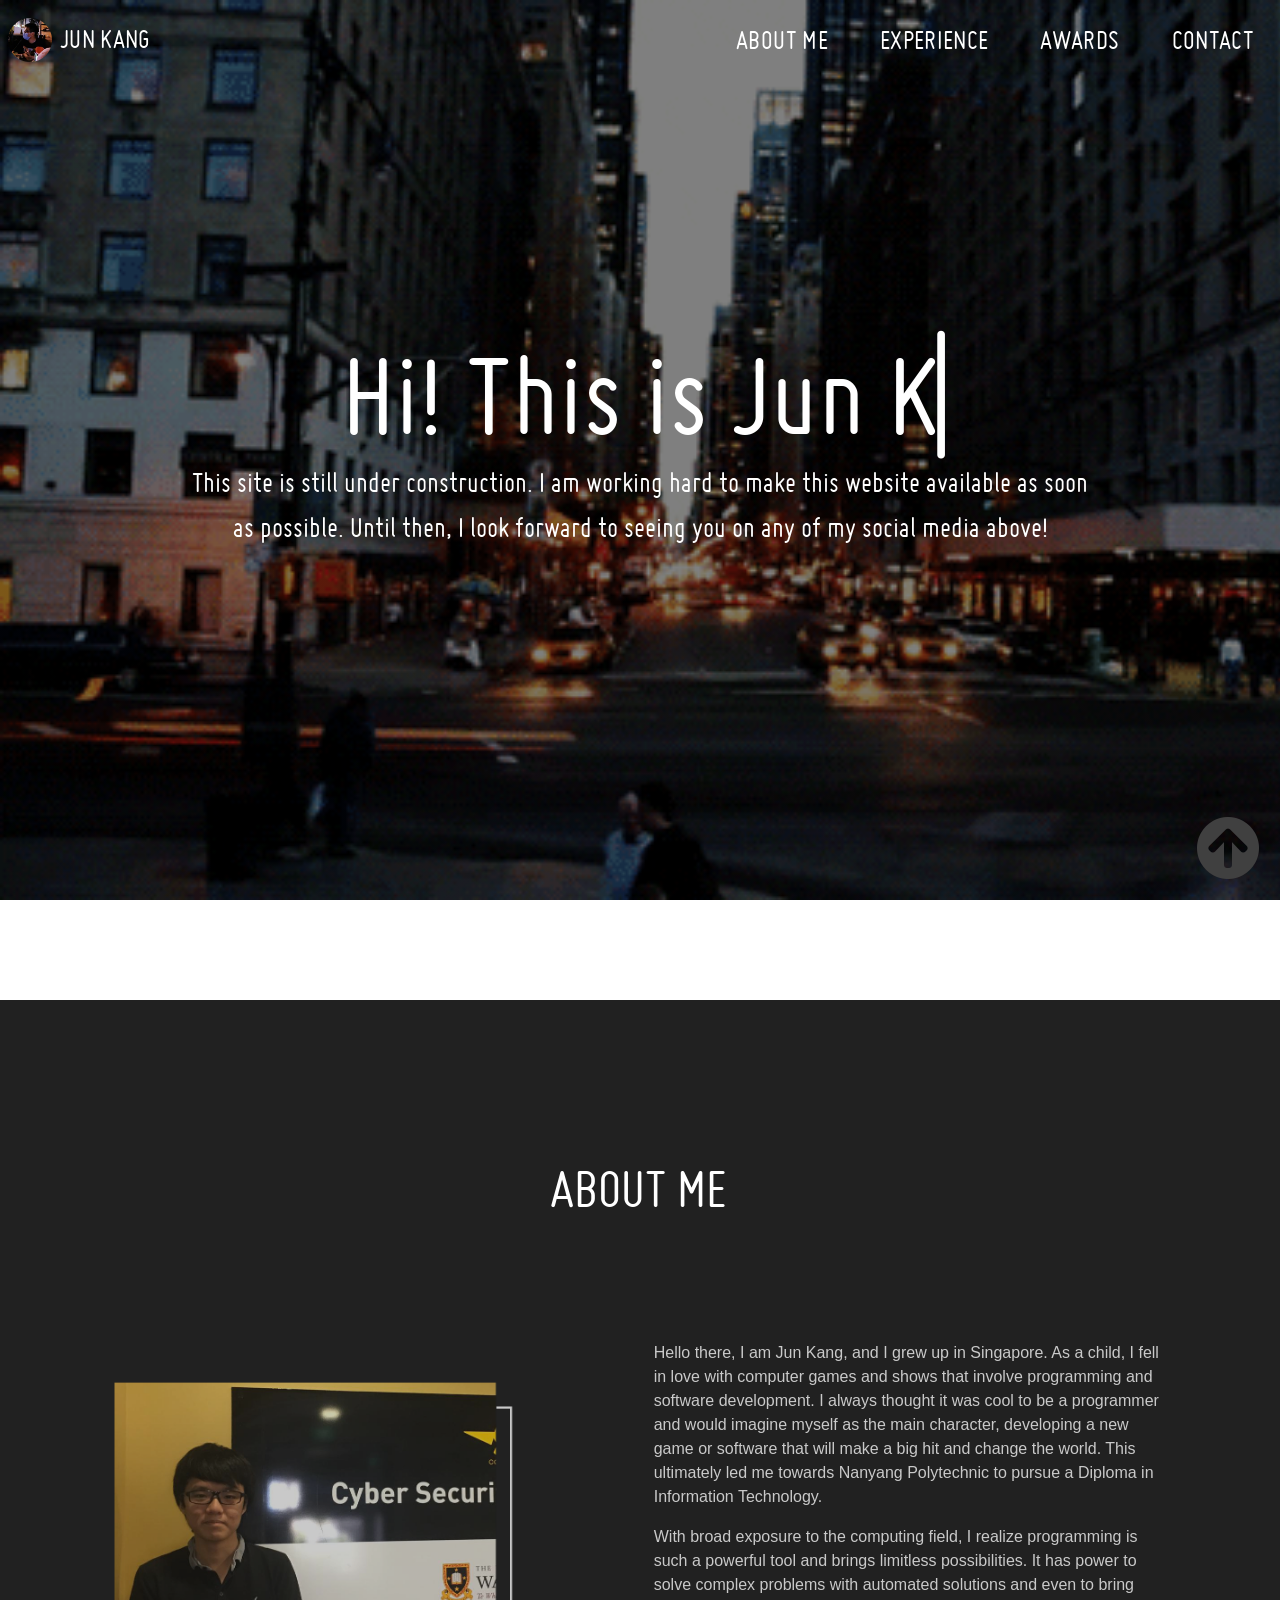
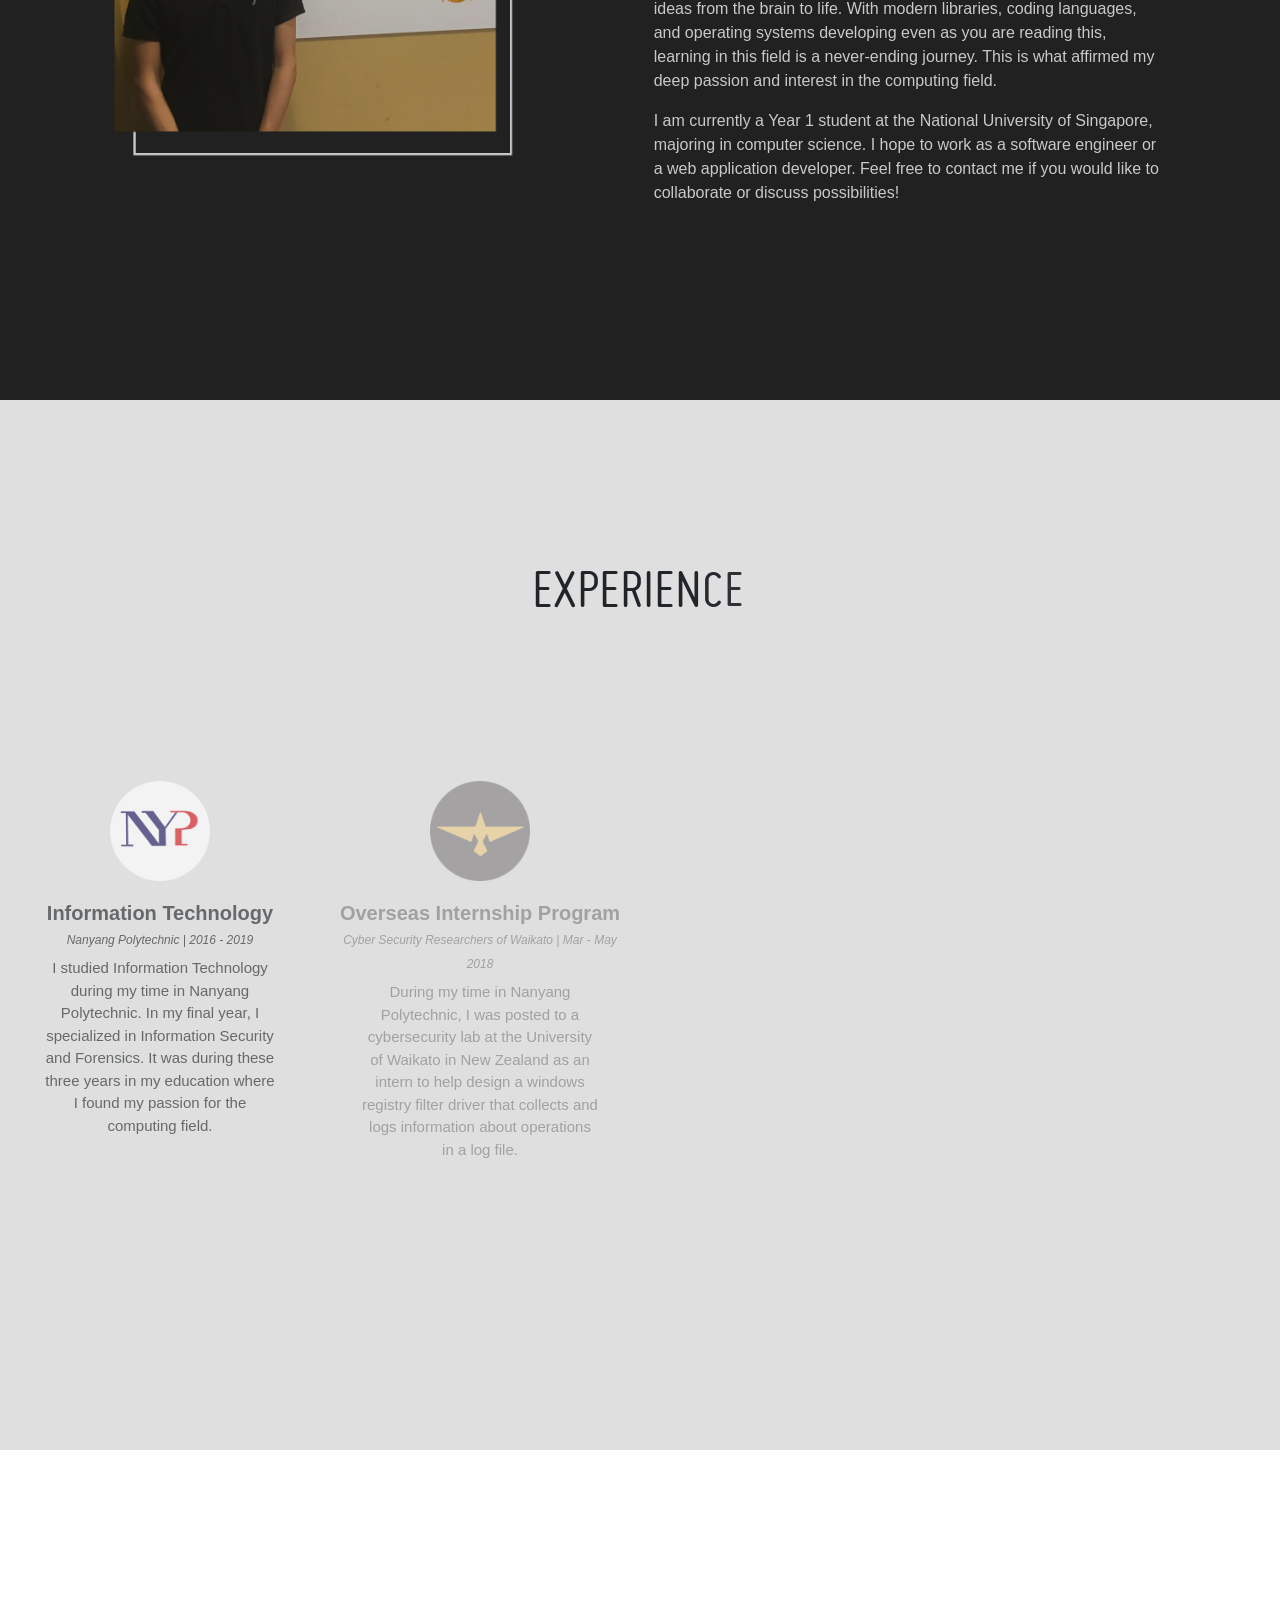
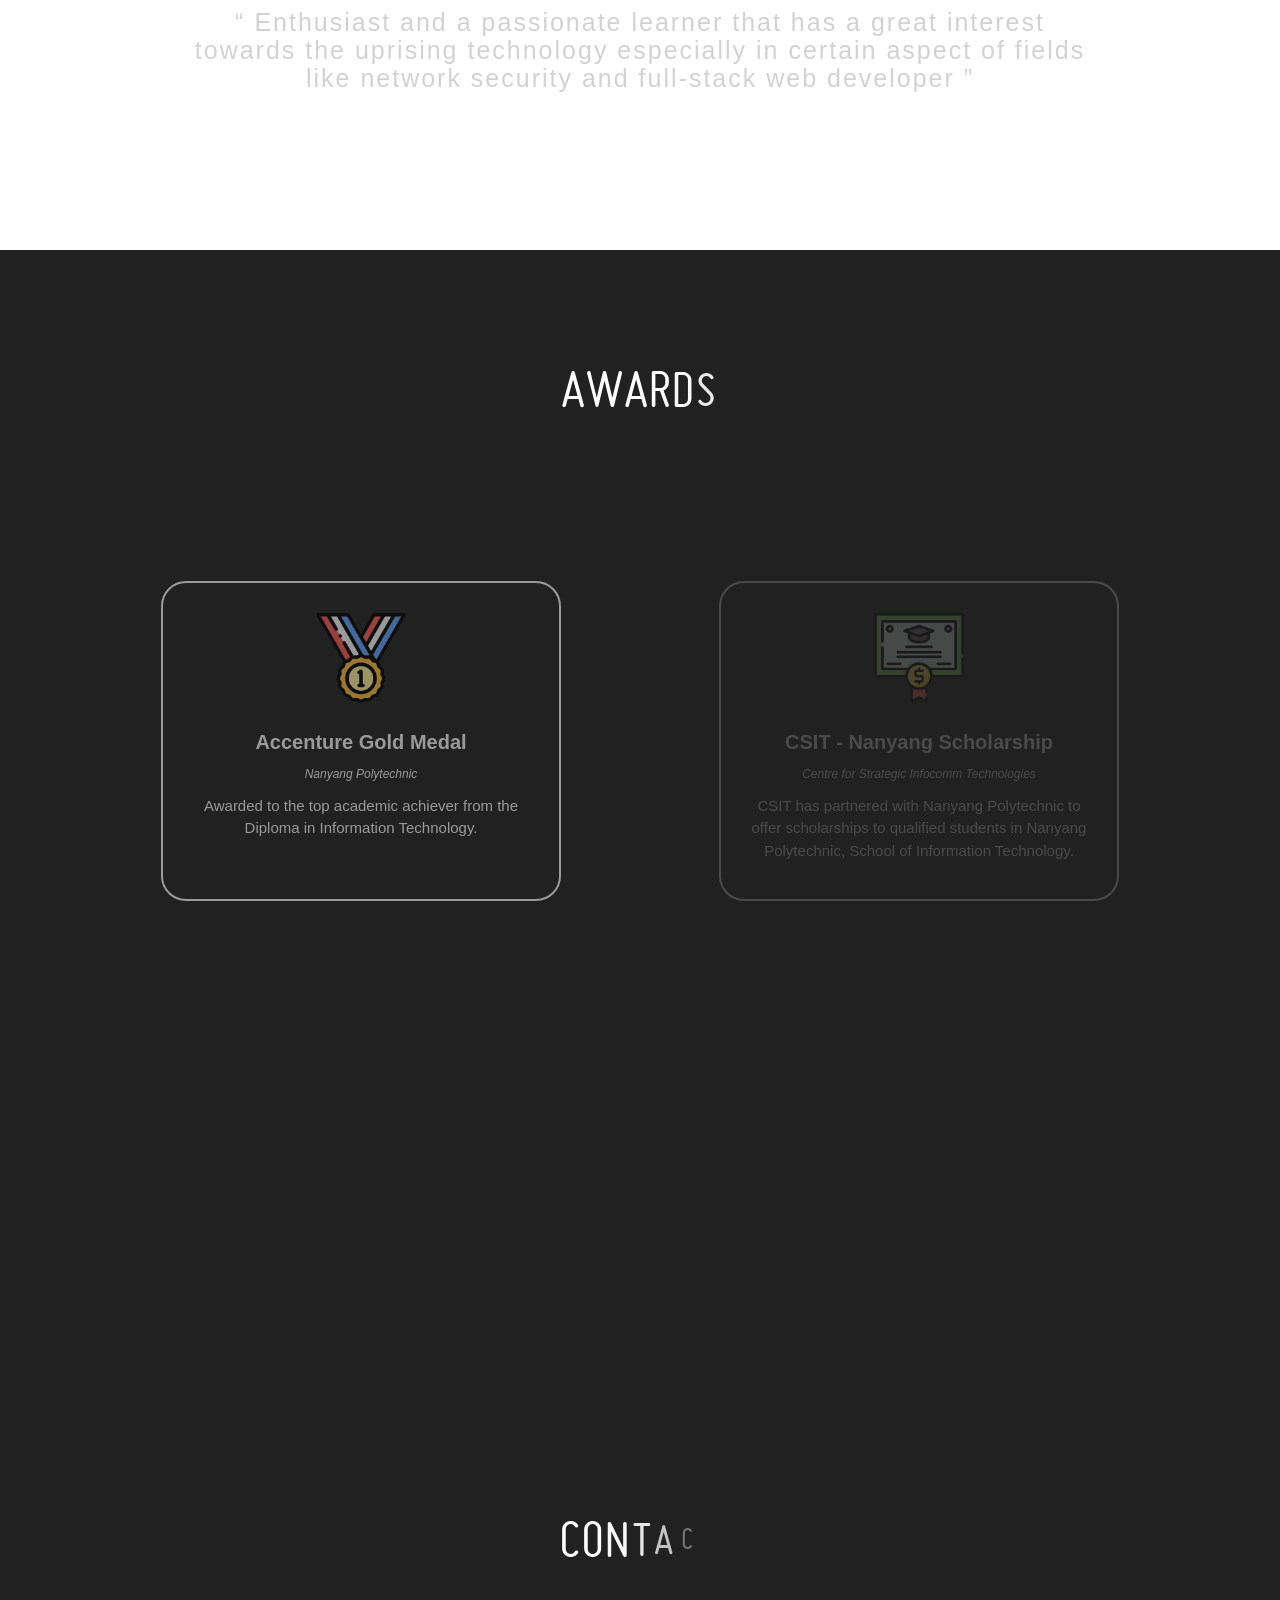
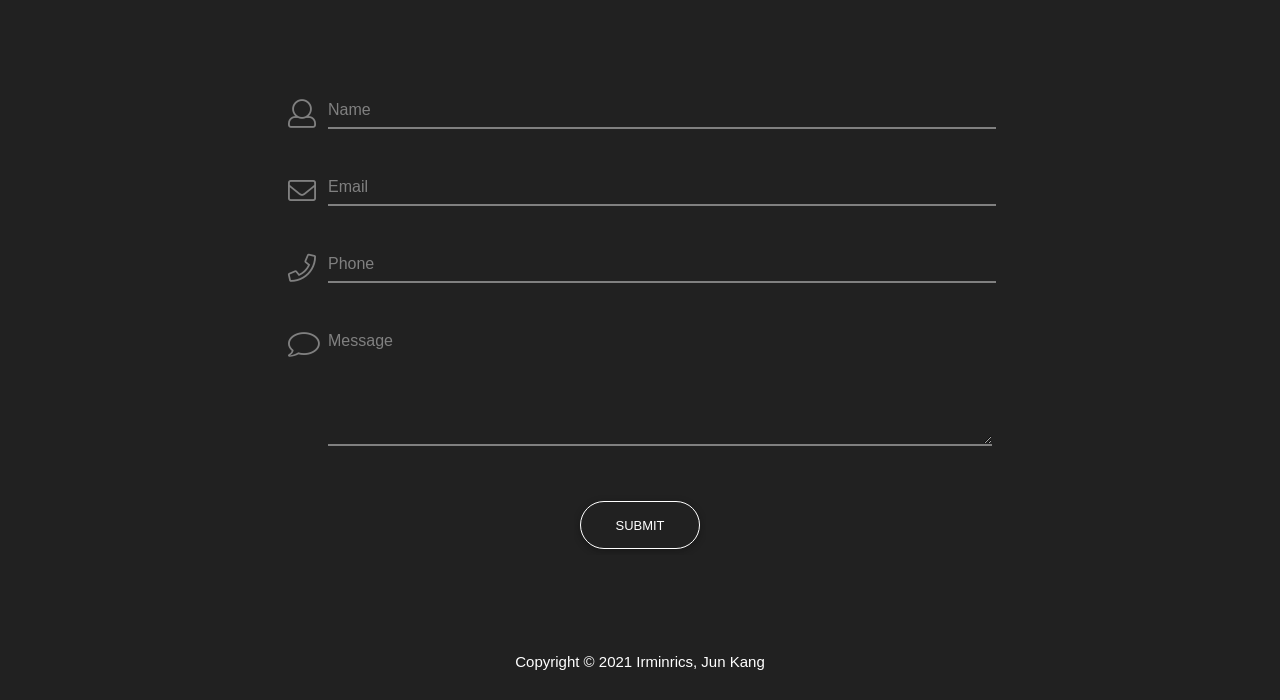
==== commit 2e4a6060: "Awards icon update" ====
--- a/index.html
+++ b/index.html
@@ -1,5 +1,3 @@
-<%@ Page Language="C#" AutoEventWireup="true" CodeBehind="Main.aspx.cs" Inherits="Irminrics.Main" %>
-
 <!DOCTYPE html>
 <html>
 
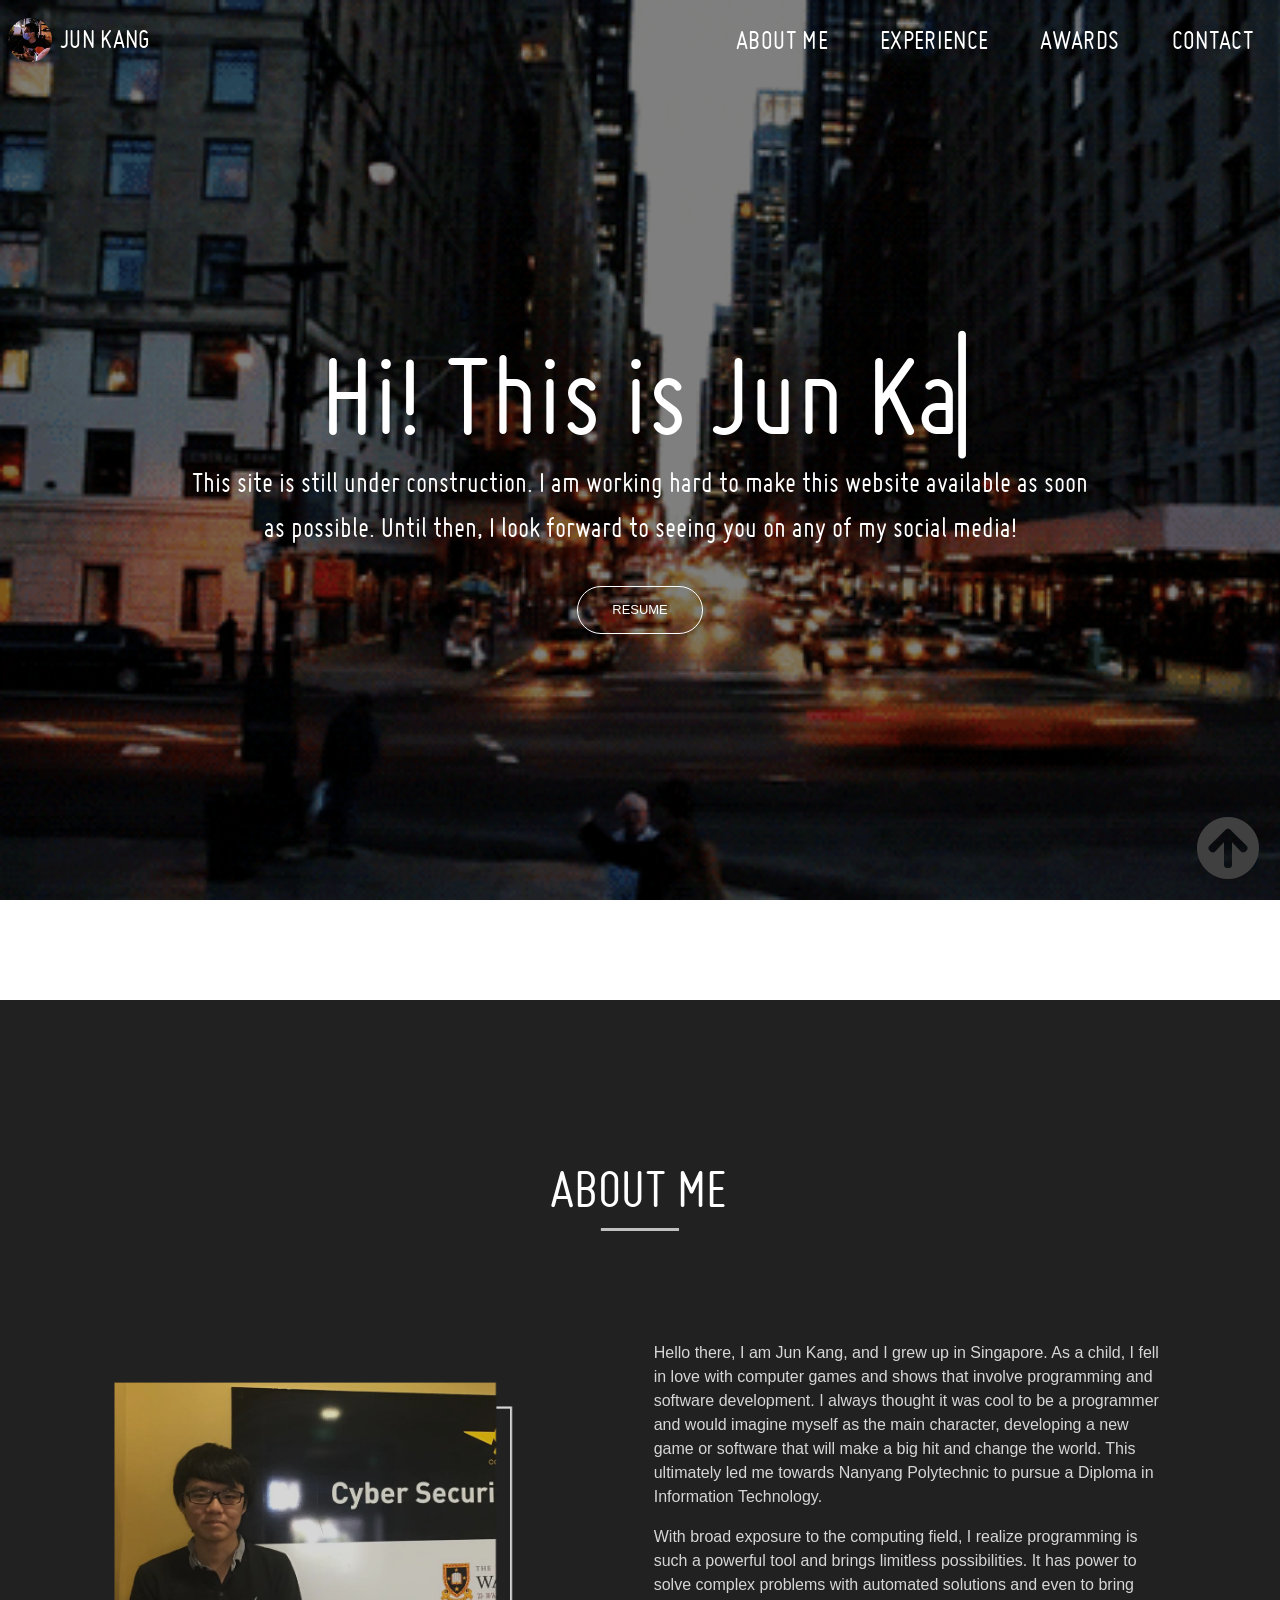
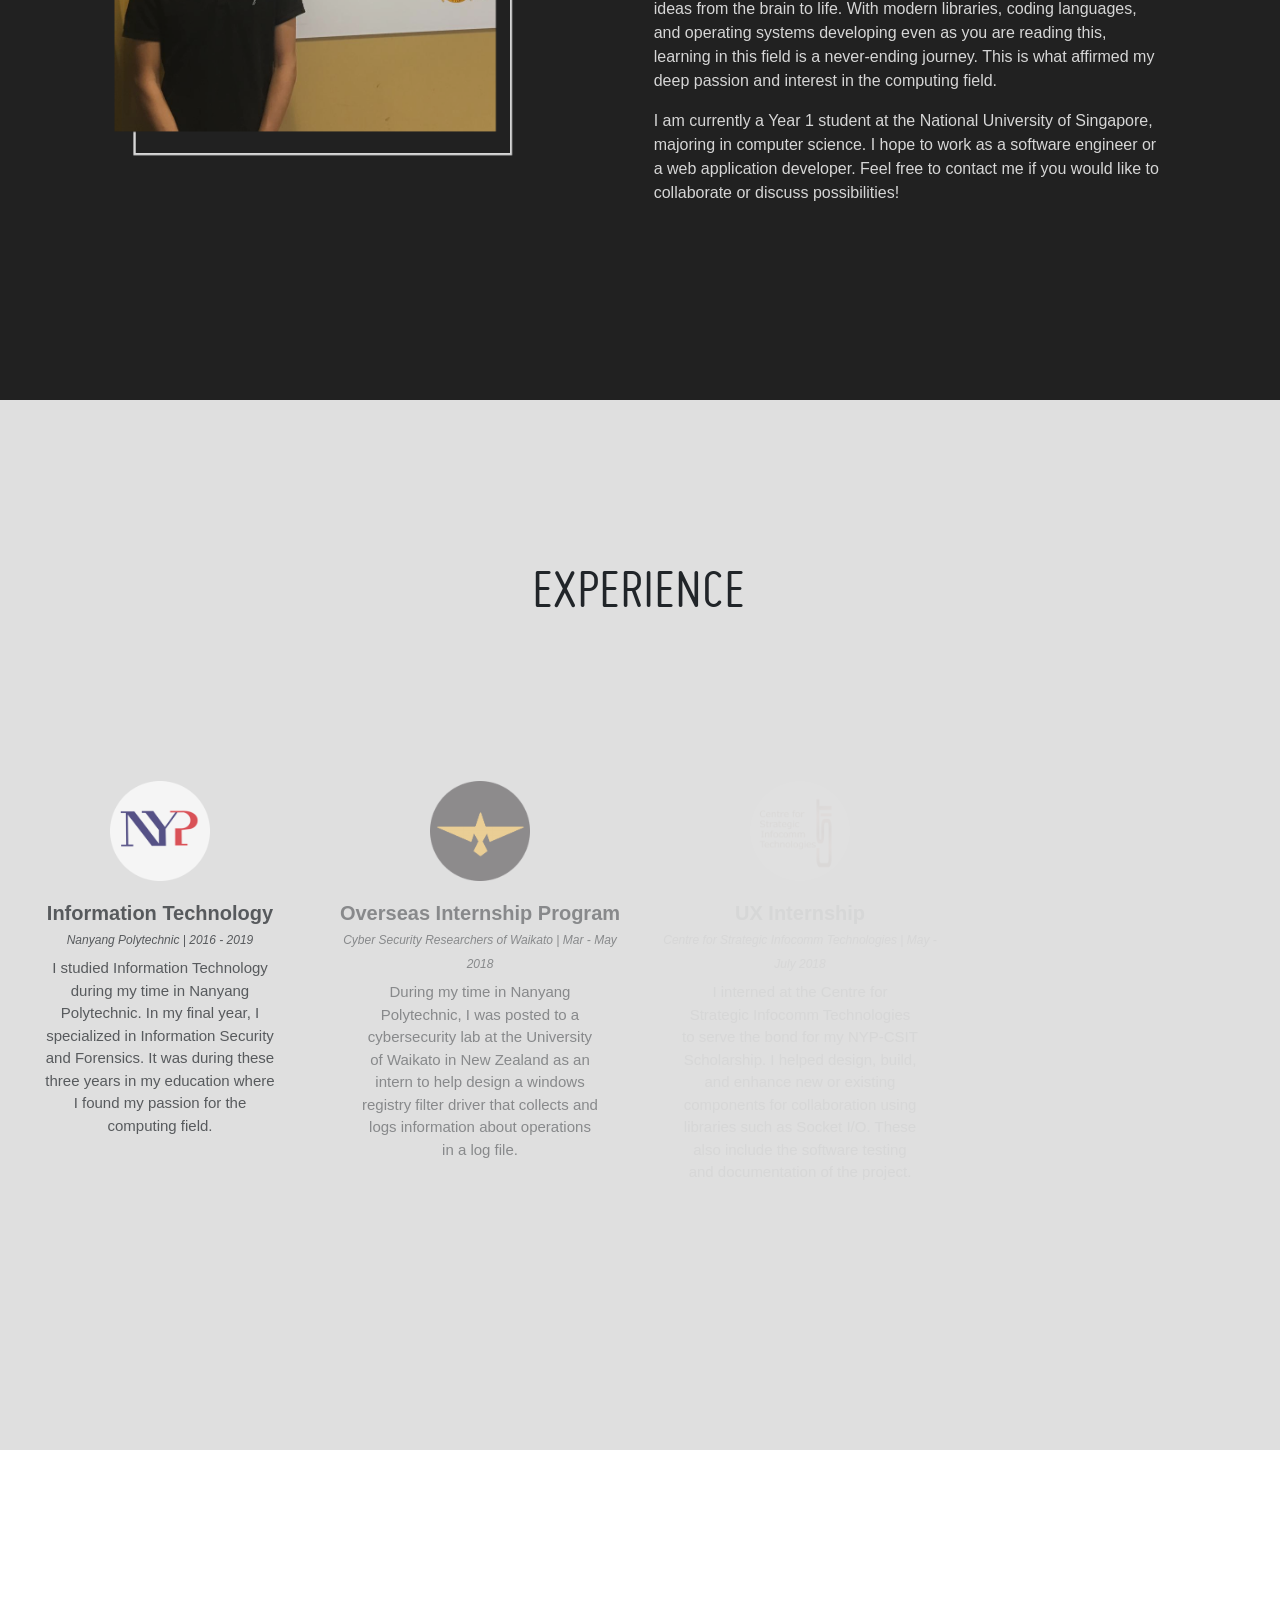
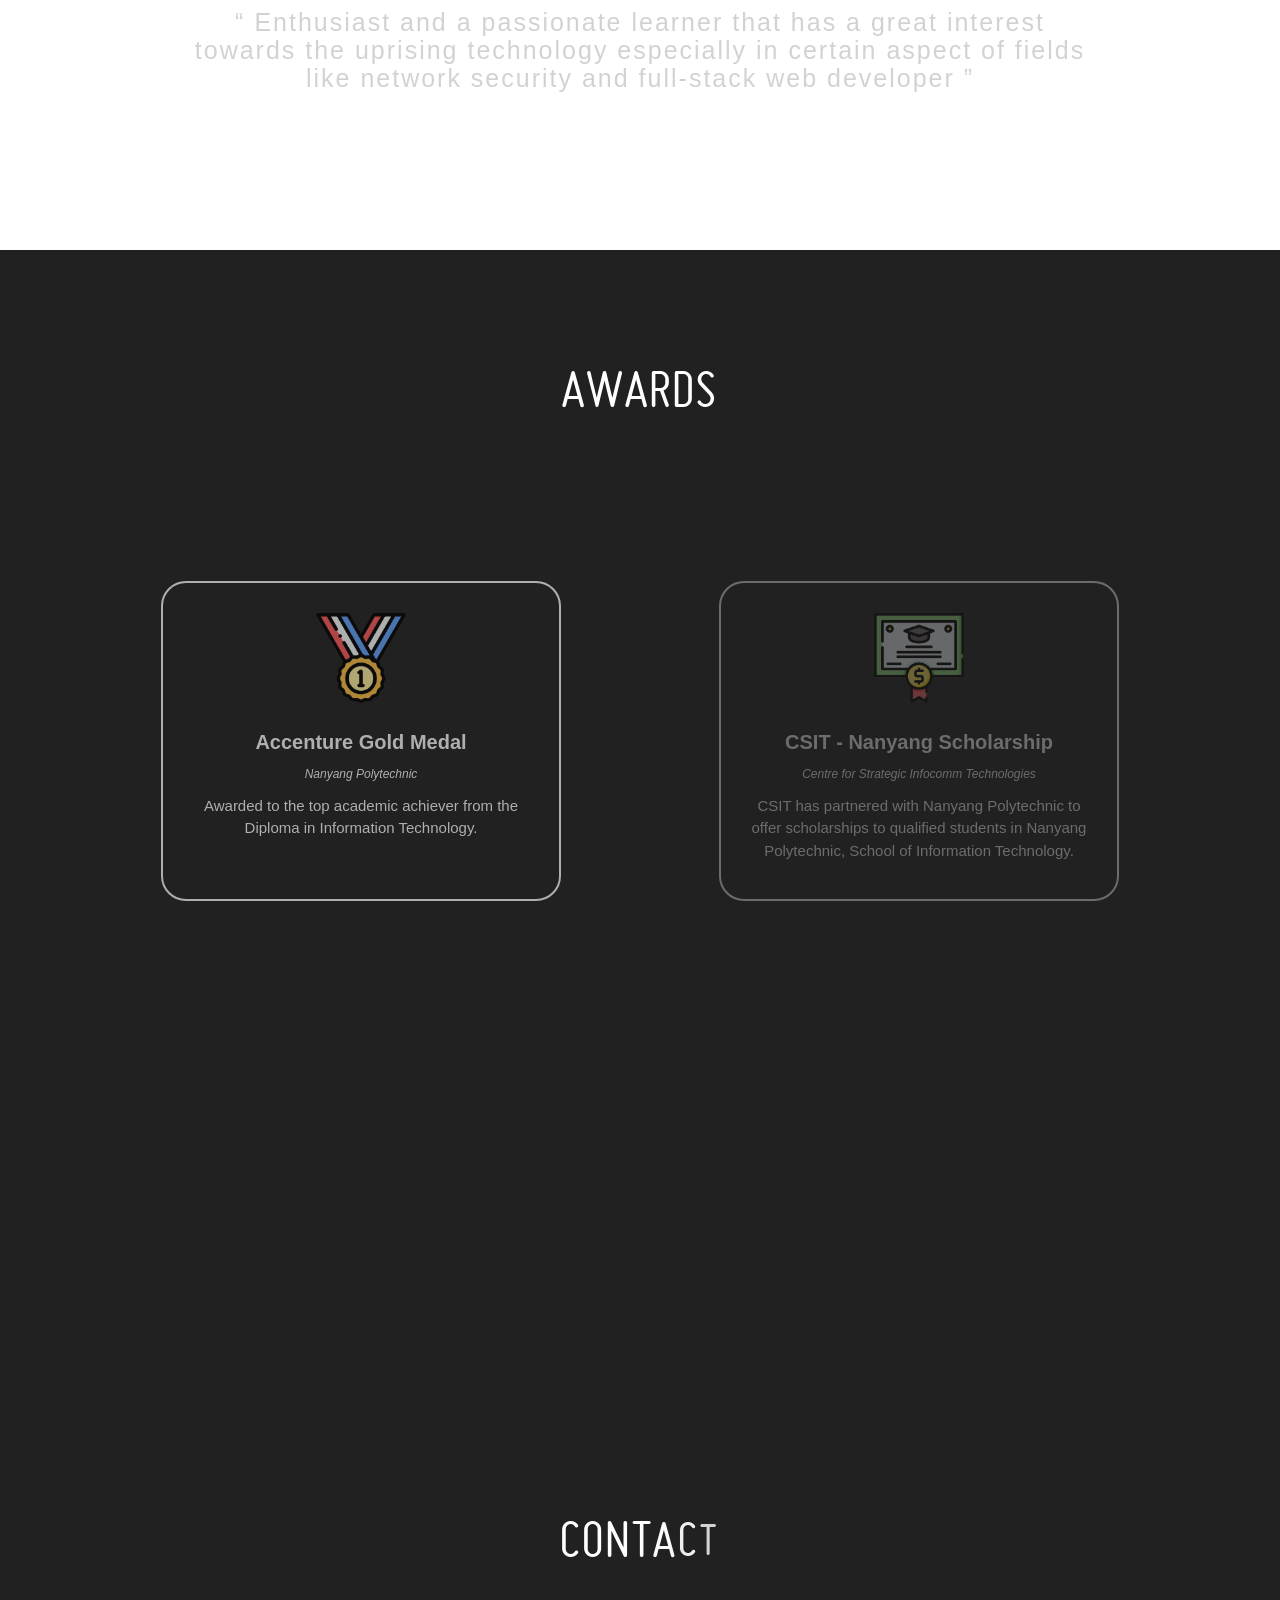
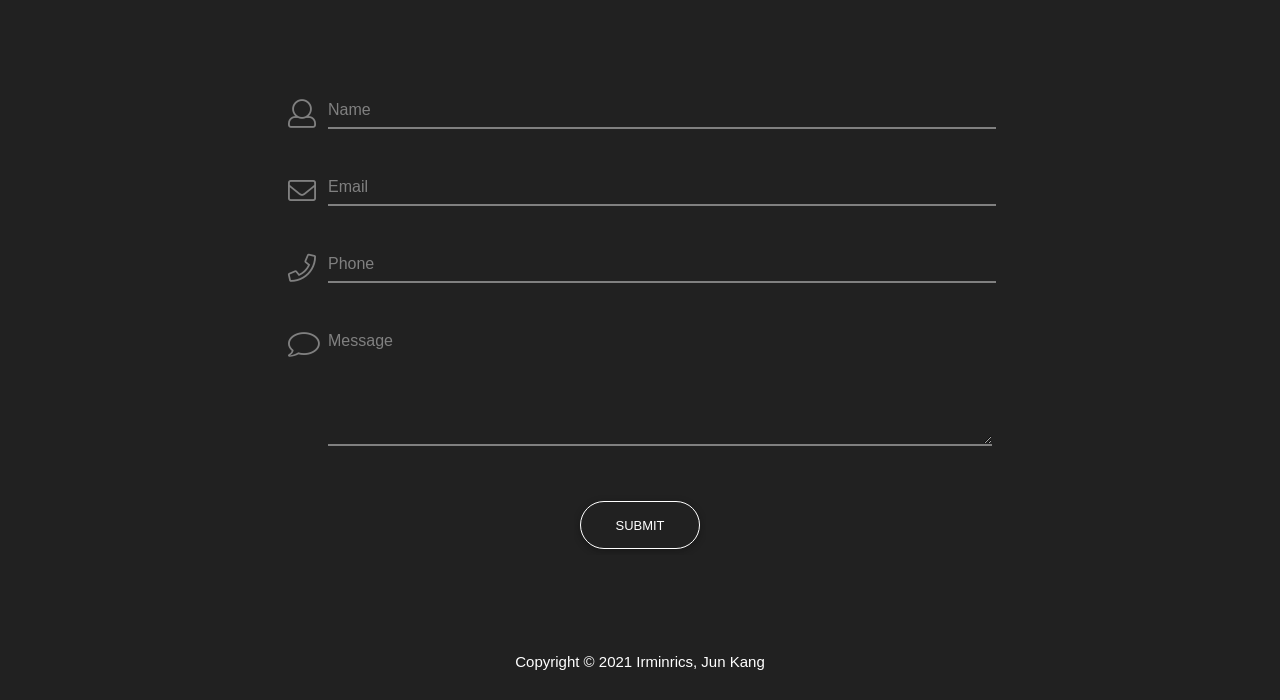
==== commit 884e04bb: "Updated resume Added downloadable resume in the introduction section" ====
--- a/index.html
+++ b/index.html
@@ -79,8 +79,11 @@
 
                 <span class="intro-description">This site is still under construction. I am working hard to make this
                 website available as soon as possible.
-                Until then, I look forward to seeing you on any of my social media above!
+                Until then, I look forward to seeing you on any of my social media!
                 </span>
+                <br />
+                <br />
+                <button class="btn btn-rounded resume-btn" href="../images/ajkresume.jpg" download="Jun Kang's Resume">Resume</button>
             </div>
         </div>
 
--- a/css/homepage.css
+++ b/css/homepage.css
@@ -1 +1 @@
-﻿@font-face{font-family:miso-bold;src:url(../fonts/miso-bold/miso-bold-webfont.eot);src:url(../fonts/miso-bold/miso-bold-webfont.eot?#iefix) format('embedded-opentype'),url(../fonts/miso-bold/miso-bold-webfont.woff2) format('woff2'),url(../fonts/miso-bold/miso-bold-webfont.woff) format('woff'),url(../fonts/miso-bold/miso-bold-webfont.ttf) format('truetype'),url(../fonts/miso-bold/miso-bold-webfont.svg#svgFontName) format('svg')}@font-face{font-family:miso;src:url(../fonts/miso-regular/miso-regular-webfont.eot);src:url(../fonts/miso-regular/miso-regular-webfont.eot?#iefix) format('embedded-opentype'),url(../fonts/miso-regular/miso-regular-webfont.woff2) format('woff2'),url(../fonts/miso-regular/miso-regular-webfont.woff) format('woff'),url(../fonts/miso-regular/miso-regular-webfont.ttf) format('truetype'),url(../fonts/miso-regular/miso-regular-webfont.svg#svgFontName) format('svg')}body,html{width:100%;height:100%;margin:0;padding:0;-ms-overflow-style:none;scrollbar-width:none;scroll-behavior:smooth}.header{position:fixed;top:65px;z-index:1;width:100%}.progress-bar{height:8px;background:#404040;width:0%}#navbar{padding-top:10px;padding-bottom:10px;z-index:1;box-shadow:none;transition:padding-top .3s ease-in-out,padding-bottom .3s ease-in-out}#navbar.navbar-collapse{padding-top:4px;padding-bottom:4px;transition:padding-top .3s ease-in-out,padding-bottom .3s ease-in-out}.navbar-collapse{background-color:#212121}.nav-item{display:inline-block;font-family:miso,sans-serif;color:#fff;font-size:1.75em;transition:font-size .3s ease-in-out;letter-spacing:.0125em;padding:0 10px 0 10px}#nav-items{margin:0 auto;color:#fff}#title-irminrics{color:#fff;font-size:1.75em;font-family:miso,sans-serif;letter-spacing:.0125em;padding:8px 0 8px 0}.icon{position:relative;width:44px;height:44px;margin-right:8px;display:inline-block;background-size:cover}.icon-facebook{background-image:url(../images/icon-facebook.png)}.icon-email{background-image:url(../images/icon-email.png)}.icon-linkedin{background-image:url(../images/icon-linkedin.png)}.irminrics-dp{background-image:url(../images/irminrics-dp.png);margin-left:8px}::-webkit-scrollbar{display:none}#intro-background{display:table;width:100%;height:1000px;background:linear-gradient(rgba(0,0,0,.5),rgba(0,0,0,.5)),url(../images/city-cars.gif);background-size:cover;background-attachment:fixed}#intro-div{width:100%;height:30%;margin:auto;text-align:center;color:#fff;font-size:20px}#main-intro{vertical-align:middle;display:table-cell}#cards-div{font-size:120px;font-weight:700;width:400px;height:250px;margin:80px auto;border-radius:10px;perspective:1400px}#about-me-div{height:1000px;background-color:#212121;padding-top:150px}.about-me-box{margin:0 auto;width:100%;height:600px;margin-top:50px}#about-me-picture-box{margin:0 auto;text-align:center}#about-me-picture{width:651px;height:614px}#about-me-description{margin:0 auto;color:#fff;width:70%;font-size:16px}#about-me-description-box{display:flex;justify-content:center;align-items:center}#second-background{width:100%;height:400px;background:linear-gradient(rgba(0,0,0,.5),rgba(0,0,0,.5)),url(../images/night-city-lights.gif);background-size:cover;background-attachment:fixed;display:table}#about-me-content{text-align:center;margin:auto;color:#fff;display:table-cell;vertical-align:middle}#about-me-title{padding:50px 25px 25px 25px;font-size:70px}#about-me-p{font-size:25px;letter-spacing:2px;line-height:28px;color:#d2d2d2;width:70%;margin:0 auto}#experience-div{width:100%;height:1050px;background-color:#dfdfdf;padding-top:150px}.row:after{content:"";display:table;clear:both}.column{float:left;width:25%}#experience-diagram{margin:0 auto;width:100%;height:550px;margin-top:150px}.experience-box{float:left;height:500px}.experience-icon{margin-bottom:20px}.experience-icons{margin:0 auto;text-align:center}.experience-title{font-weight:700}.experience-description{text-align:center}.etc{font-size:12px}.experience-info{font-size:15px;margin:0 auto;width:80%}.center{position:absolute;left:50%;top:50%;transform:translateX(-50%) translateY(-50%)}#contact-div{height:950px;width:100%;background-color:#212121;padding-top:150px}#back-to-top{position:fixed;bottom:0;right:0;margin:20px}#btt-button{color:#404040}.typeText{width:85%;text-align:center;line-height:50px;height:70px;font-size:6em;top:0;bottom:0;margin:auto;margin-bottom:40px}.typeText .content{display:inline;color:#fff;font-family:miso,sans-serif}.intro-description{display:inline-block;font-size:1.5em;width:70%;font-family:miso,sans-serif}ul{display:table}li{display:table-cell;position:relative}a{color:#fff;text-decoration:none}a:hover{color:#fff;text-decoration:none;cursor:pointer}a:after{content:"";display:block;height:2px;left:50%;position:absolute;background:#fff;transition:width .5s ease 0s,left .5s ease 0s;width:0}a:hover:after{width:100%;left:0}a.active:after{width:100%;left:0}.experience{font-family:miso,sans-serif;font-size:3.5em;margin:0 auto;text-align:center}.experience .letter{display:inline-block;line-height:1em}.experience .text-wrapper{position:relative;display:inline-block;padding-top:.1em;padding-right:.05em;padding-bottom:.15em}.experience .line{opacity:0;position:absolute;left:0;height:3px;width:100%;background-color:#212121}.experience .line1{top:0}.experience .line2{bottom:0}.contact{font-family:miso,sans-serif;font-size:3.5em;margin:0 auto;text-align:center;color:#fff}.contact .letter{display:inline-block;line-height:1em}.contact .text-wrapper{position:relative;display:inline-block;padding-top:.1em;padding-right:.05em;padding-bottom:.15em}.contact .line{opacity:0;position:absolute;left:0;height:3px;width:100%;background-color:#fff}.contact .line1{top:0}.contact .line2{bottom:0}.about{font-family:miso,sans-serif;font-size:3.5em;margin:0 auto;text-align:center;color:#fff}.about .letter{display:inline-block;line-height:1em}.about .text-wrapper{position:relative;display:inline-block;padding-top:.1em;padding-right:.05em;padding-bottom:.15em}.about .line{opacity:0;position:absolute;left:0;height:3px;width:100%;background-color:#fff}.about .line1{top:0}.about .line2{bottom:0}.awards{font-family:miso,sans-serif;font-size:3.5em;margin:0 auto;text-align:center;color:#fff}.awards .letter{display:inline-block;line-height:1em}.awards .text-wrapper{position:relative;display:inline-block;padding-top:.1em;padding-right:.05em;padding-bottom:.15em}.awards .line{opacity:0;position:absolute;left:0;height:3px;width:100%;background-color:#fff}.awards .line1{top:0}.awards .line2{bottom:0}#awards-box{margin-top:150px;height:700px;width:100%}.awards-row{height:50%;margin:0 auto;text-align:center;margin-top:50px}#awards-div{padding-top:100px;height:1100px;background-color:#212121}.award-box{border-radius:25px;border:2px solid #fff;margin:0 auto;height:320px;width:400px}.gold-medal{margin:30px 10px 10px 10px;height:100px;width:90px;background-image:url(../images/gold-medal.png);background-size:contain;background-repeat:no-repeat}.scroll{margin:30px 10px 10px 10px;height:100px;width:90px;background-image:url(../images/scroll.png);background-size:contain;background-repeat:no-repeat}.csit-scholarship{margin:30px 10px 10px 10px;height:100px;width:90px;background-image:url(../images/csit-scholarship.png);background-size:contain;background-repeat:no-repeat}.nus-scholarship{margin:30px 10px 10px 10px;height:100px;width:90px;background-image:url(../images/nus-scholarship.png);background-size:contain;background-repeat:no-repeat}.award-content{font-size:15px;margin:0 auto;color:#fff}.award-title{font-weight:700}.award-description{margin:10px}#contact-form{margin:0 auto;margin-top:120px;width:55%;height:550px}#copyright{text-align:center;font-size:15px;color:#fff}.contact-icon{color:grey;margin-top:-5px}.md-form .prefix.active{color:#fff}.md-form input[type=text]+label{color:grey!important}.md-form input[type=text]{box-shadow:0 1px 0 0 grey!important;border-bottom:1px solid grey!important}.md-form input[type=text]:focus+label{color:#fff!important}.md-form input[type=text]:focus{box-shadow:0 1px 0 0 #fff!important;border-bottom:1px solid #fff!important}.contact-box{margin:50px 0 50px 0}.contact-label{margin-top:-15px}.md-form input[type=text]{color:#fff}.md-form textarea{border-top:0;border-left:0;border-right:0;color:#fff}textarea{color:#fff}.md-form textarea+label{color:grey!important}.md-form textarea:focus+label{color:#fff!important}.md-form textarea:focus{box-shadow:0 1px 0 0 #fff!important;border-bottom:1px solid #fff!important}.md-form textarea{box-shadow:0 1px 0 0 grey!important;border-bottom:1px solid grey!important}#contact-submit{text-align:center}#btn-submit{color:#fff!important;border:1px solid #fff}@media only screen and (max-width:457px){#experience-div{height:2600px}#intro-background{background:#000}#second-background{background:#000}#experience-diagram{height:2400px}}@media (min-width:457px) and (max-width:576px){#experience-div{height:2800px}#experience-diagram{height:2400px}}@media only screen and (max-width:695px){#nav-container-right{display:none}}@media (min-width:576px) and (max-width:767px){#experience-div{height:1400px}#experience-diagram{height:1000px}}@media only screen and (max-width:670px){.typeText{font-size:2.15em}.intro-description{font-size:.95em}}@media (min-width:670px) and (max-width:721px){.typeText{font-size:3.75em}.intro-description{font-size:1.05em}}@media (min-width:721px) and (max-width:895px){.typeText{font-size:4em}.intro-description{font-size:1.2em}}@media (min-width:895px) and (max-width:1082px){.typeText{font-size:5em}.intro-description{font-size:1.2em}}@media only screen and (max-width:585px){#about-me-div{height:1600px}#about-me-picture{width:373px;height:353px}}@media (min-width:768px) and (max-width:900px){#experience-diagram{height:630px}}@media (min-width:585px) and (max-width:847px){#about-me-div{height:1400px}}@media (min-width:847px) and (max-width:992px){#about-me-div{height:1200px}}@media (min-width:473px) and (max-width:1069px){#about-me-picture{width:456px;height:429px}}@media (min-width:1069px) and (max-width:1300px){#about-me-picture{width:586px;height:552px}}@media only screen and (max-width:1484px){.content{line-height:90px}}@media only screen and (max-width:991.5px){.awards-row{height:800px}#awards-div{height:2200px}}@font-face{font-family:miso-bold;src:url(../fonts/miso-bold/miso-bold-webfont.eot);src:url(../fonts/miso-bold/miso-bold-webfont.eot?#iefix) format('embedded-opentype'),url(../fonts/miso-bold/miso-bold-webfont.woff2) format('woff2'),url(../fonts/miso-bold/miso-bold-webfont.woff) format('woff'),url(../fonts/miso-bold/miso-bold-webfont.ttf) format('truetype'),url(../fonts/miso-bold/miso-bold-webfont.svg#svgFontName) format('svg')}@font-face{font-family:miso;src:url(../fonts/miso-regular/miso-regular-webfont.eot);src:url(../fonts/miso-regular/miso-regular-webfont.eot?#iefix) format('embedded-opentype'),url(../fonts/miso-regular/miso-regular-webfont.woff2) format('woff2'),url(../fonts/miso-regular/miso-regular-webfont.woff) format('woff'),url(../fonts/miso-regular/miso-regular-webfont.ttf) format('truetype'),url(../fonts/miso-regular/miso-regular-webfont.svg#svgFontName) format('svg')}body,html{width:100%;height:100%;margin:0;padding:0;-ms-overflow-style:none;scrollbar-width:none;scroll-behavior:smooth}.header{position:fixed;top:65px;z-index:1;width:100%}.progress-bar{height:8px;background:#404040;width:0%}#navbar{padding-top:10px;padding-bottom:10px;z-index:1;box-shadow:none;transition:padding-top .3s ease-in-out,padding-bottom .3s ease-in-out}#navbar.navbar-collapse{padding-top:4px;padding-bottom:4px;transition:padding-top .3s ease-in-out,padding-bottom .3s ease-in-out}.navbar-collapse{background-color:#212121}.nav-item{display:inline-block;font-family:miso,sans-serif;color:#fff;font-size:1.75em;transition:font-size .3s ease-in-out;letter-spacing:.0125em;padding:0 10px 0 10px}#nav-items{margin:0 auto;color:#fff}#title-irminrics{color:#fff;font-size:1.75em;font-family:miso,sans-serif;letter-spacing:.0125em;padding:8px 0 8px 0}.icon{position:relative;width:44px;height:44px;margin-right:8px;display:inline-block;background-size:cover}.icon-facebook{background-image:url(../images/icon-facebook.png)}.icon-email{background-image:url(../images/icon-email.png)}.icon-linkedin{background-image:url(../images/icon-linkedin.png)}.irminrics-dp{background-image:url(../images/irminrics-dp.png);margin-left:8px}::-webkit-scrollbar{display:none}#intro-background{display:table;width:100%;height:1000px;background:linear-gradient(rgba(0,0,0,.5),rgba(0,0,0,.5)),url(../images/city-cars.gif);background-size:cover;background-attachment:fixed}#intro-div{width:100%;height:30%;margin:auto;text-align:center;color:#fff;font-size:20px}#main-intro{vertical-align:middle;display:table-cell}#cards-div{font-size:120px;font-weight:700;width:400px;height:250px;margin:80px auto;border-radius:10px;perspective:1400px}#about-me-div{height:1000px;background-color:#212121;padding-top:150px}.about-me-box{margin:0 auto;width:100%;height:600px;margin-top:50px}#about-me-picture-box{margin:0 auto;text-align:center}#about-me-picture{width:651px;height:614px}#about-me-description{margin:0 auto;color:#fff;width:70%;font-size:16px}#about-me-description-box{display:flex;justify-content:center;align-items:center}#second-background{width:100%;height:400px;background:linear-gradient(rgba(0,0,0,.5),rgba(0,0,0,.5)),url(../images/night-city-lights.gif);background-size:cover;background-attachment:fixed;display:table}#about-me-content{text-align:center;margin:auto;color:#fff;display:table-cell;vertical-align:middle}#about-me-title{padding:50px 25px 25px 25px;font-size:70px}#about-me-p{font-size:25px;letter-spacing:2px;line-height:28px;color:#d2d2d2;width:70%;margin:0 auto}#experience-div{width:100%;height:1050px;background-color:#dfdfdf;padding-top:150px}.row:after{content:"";display:table;clear:both}.column{float:left;width:25%}#experience-diagram{margin:0 auto;width:100%;height:550px;margin-top:150px}.experience-box{float:left;height:500px}.experience-icon{margin-bottom:20px}.experience-icons{margin:0 auto;text-align:center}.experience-title{font-weight:700}.experience-description{text-align:center}.etc{font-size:12px}.experience-info{font-size:15px;margin:0 auto;width:80%}.center{position:absolute;left:50%;top:50%;transform:translateX(-50%) translateY(-50%)}#contact-div{height:950px;width:100%;background-color:#212121;padding-top:150px}#back-to-top{position:fixed;bottom:0;right:0;margin:20px}#btt-button{color:#404040}.typeText{width:85%;text-align:center;line-height:50px;height:70px;font-size:6em;top:0;bottom:0;margin:auto;margin-bottom:40px}.typeText .content{display:inline;color:#fff;font-family:miso,sans-serif}.intro-description{display:inline-block;font-size:1.5em;width:70%;font-family:miso,sans-serif}ul{display:table}li{display:table-cell;position:relative}a{color:#fff;text-decoration:none}a:hover{color:#fff;text-decoration:none;cursor:pointer}a:after{content:"";display:block;height:2px;left:50%;position:absolute;background:#fff;transition:width .5s ease 0s,left .5s ease 0s;width:0}a:hover:after{width:100%;left:0}a.active:after{width:100%;left:0}.experience{font-family:miso,sans-serif;font-size:3.5em;margin:0 auto;text-align:center}.experience .letter{display:inline-block;line-height:1em}.experience .text-wrapper{position:relative;display:inline-block;padding-top:.1em;padding-right:.05em;padding-bottom:.15em}.experience .line{opacity:0;position:absolute;left:0;height:3px;width:100%;background-color:#212121}.experience .line1{top:0}.experience .line2{bottom:0}.contact{font-family:miso,sans-serif;font-size:3.5em;margin:0 auto;text-align:center;color:#fff}.contact .letter{display:inline-block;line-height:1em}.contact .text-wrapper{position:relative;display:inline-block;padding-top:.1em;padding-right:.05em;padding-bottom:.15em}.contact .line{opacity:0;position:absolute;left:0;height:3px;width:100%;background-color:#fff}.contact .line1{top:0}.contact .line2{bottom:0}.about{font-family:miso,sans-serif;font-size:3.5em;margin:0 auto;text-align:center;color:#fff}.about .letter{display:inline-block;line-height:1em}.about .text-wrapper{position:relative;display:inline-block;padding-top:.1em;padding-right:.05em;padding-bottom:.15em}.about .line{opacity:0;position:absolute;left:0;height:3px;width:100%;background-color:#fff}.about .line1{top:0}.about .line2{bottom:0}.awards{font-family:miso,sans-serif;font-size:3.5em;margin:0 auto;text-align:center;color:#fff}.awards .letter{display:inline-block;line-height:1em}.awards .text-wrapper{position:relative;display:inline-block;padding-top:.1em;padding-right:.05em;padding-bottom:.15em}.awards .line{opacity:0;position:absolute;left:0;height:3px;width:100%;background-color:#fff}.awards .line1{top:0}.awards .line2{bottom:0}#awards-box{margin-top:150px;height:700px;width:100%}.awards-row{height:50%;margin:0 auto;text-align:center;margin-top:50px}#awards-div{padding-top:100px;height:1100px;background-color:#212121}.award-box{border-radius:25px;border:2px solid #fff;margin:0 auto;height:320px;width:400px}.gold-medal{margin:30px 10px 10px 10px;height:100px;width:90px;background-image:url(../images/gold-medal.png);background-size:contain;background-repeat:no-repeat}.scroll{margin:30px 10px 10px 10px;height:100px;width:90px;background-image:url(../images/scroll.png);background-size:contain;background-repeat:no-repeat}.csit-scholarship{margin:30px 10px 10px 10px;height:100px;width:90px;background-image:url(../images/csit-scholarship.png);background-size:contain;background-repeat:no-repeat}.nus-scholarship{margin:30px 10px 10px 10px;height:100px;width:90px;background-image:url(../images/nus-scholarship.png);background-size:contain;background-repeat:no-repeat}.award-content{font-size:15px;margin:0 auto;color:#fff}.award-title{font-weight:700}.award-description{margin:10px}#contact-form{margin:0 auto;margin-top:120px;width:55%;height:550px}#copyright{text-align:center;font-size:15px;color:#fff}.contact-icon{color:grey;margin-top:-5px}.md-form .prefix.active{color:#fff}.md-form input[type=text]+label{color:grey!important}.md-form input[type=text]{box-shadow:0 1px 0 0 grey!important;border-bottom:1px solid grey!important}.md-form input[type=text]:focus+label{color:#fff!important}.md-form input[type=text]:focus{box-shadow:0 1px 0 0 #fff!important;border-bottom:1px solid #fff!important}.contact-box{margin:50px 0 50px 0}.contact-label{margin-top:-15px}.md-form input[type=text]{color:#fff}.md-form textarea{border-top:0;border-left:0;border-right:0;color:#fff}textarea{color:#fff}.md-form textarea+label{color:grey!important}.md-form textarea:focus+label{color:#fff!important}.md-form textarea:focus{box-shadow:0 1px 0 0 #fff!important;border-bottom:1px solid #fff!important}.md-form textarea{box-shadow:0 1px 0 0 grey!important;border-bottom:1px solid grey!important}#contact-submit{text-align:center}#btn-submit{color:#fff!important;border:1px solid #fff}@media only screen and (max-width:457px){#experience-div{height:2600px}#intro-background{background:#000}#second-background{background:#000}#experience-diagram{height:2400px}}@media (min-width:457px) and (max-width:576px){#experience-div{height:2800px}#experience-diagram{height:2400px}}@media only screen and (max-width:695px){#nav-container-right{display:none}}@media (min-width:576px) and (max-width:767px){#experience-div{height:1400px}#experience-diagram{height:1000px}}@media only screen and (max-width:670px){.typeText{font-size:2.15em}.intro-description{font-size:.95em}}@media (min-width:670px) and (max-width:721px){.typeText{font-size:3.75em}.intro-description{font-size:1.05em}}@media (min-width:721px) and (max-width:895px){.typeText{font-size:4em}.intro-description{font-size:1.2em}}@media (min-width:895px) and (max-width:1082px){.typeText{font-size:5em}.intro-description{font-size:1.2em}}@media only screen and (max-width:585px){#about-me-div{height:1600px}#about-me-picture{width:373px;height:353px}}@media (min-width:768px) and (max-width:900px){#experience-diagram{height:630px}}@media (min-width:585px) and (max-width:847px){#about-me-div{height:1400px}}@media (min-width:847px) and (max-width:992px){#about-me-div{height:1200px}}@media (min-width:473px) and (max-width:1069px){#about-me-picture{width:456px;height:429px}}@media (min-width:1069px) and (max-width:1300px){#about-me-picture{width:586px;height:552px}}@media only screen and (max-width:1484px){.content{line-height:90px}}@media only screen and (max-width:991.5px){.awards-row{height:800px}#awards-div{height:2200px}}+﻿@font-face{font-family:miso-bold;src:url(../fonts/miso-bold/miso-bold-webfont.eot);src:url(../fonts/miso-bold/miso-bold-webfont.eot?#iefix) format('embedded-opentype'),url(../fonts/miso-bold/miso-bold-webfont.woff2) format('woff2'),url(../fonts/miso-bold/miso-bold-webfont.woff) format('woff'),url(../fonts/miso-bold/miso-bold-webfont.ttf) format('truetype'),url(../fonts/miso-bold/miso-bold-webfont.svg#svgFontName) format('svg')}@font-face{font-family:miso;src:url(../fonts/miso-regular/miso-regular-webfont.eot);src:url(../fonts/miso-regular/miso-regular-webfont.eot?#iefix) format('embedded-opentype'),url(../fonts/miso-regular/miso-regular-webfont.woff2) format('woff2'),url(../fonts/miso-regular/miso-regular-webfont.woff) format('woff'),url(../fonts/miso-regular/miso-regular-webfont.ttf) format('truetype'),url(../fonts/miso-regular/miso-regular-webfont.svg#svgFontName) format('svg')}body,html{width:100%;height:100%;margin:0;padding:0;-ms-overflow-style:none;scrollbar-width:none;scroll-behavior:smooth}.header{position:fixed;top:65px;z-index:1;width:100%}.progress-bar{height:8px;background:#404040;width:0%}#navbar{padding-top:10px;padding-bottom:10px;z-index:1;box-shadow:none;transition:padding-top .3s ease-in-out,padding-bottom .3s ease-in-out}#navbar.navbar-collapse{padding-top:4px;padding-bottom:4px;transition:padding-top .3s ease-in-out,padding-bottom .3s ease-in-out}.navbar-collapse{background-color:#212121}.nav-item{display:inline-block;font-family:miso,sans-serif;color:#fff;font-size:1.75em;transition:font-size .3s ease-in-out;letter-spacing:.0125em;padding:0 10px 0 10px}#nav-items{margin:0 auto;color:#fff}#title-irminrics{color:#fff;font-size:1.75em;font-family:miso,sans-serif;letter-spacing:.0125em;padding:8px 0 8px 0}.icon{position:relative;width:44px;height:44px;margin-right:8px;display:inline-block;background-size:cover}.icon-facebook{background-image:url(../images/icon-facebook.png)}.icon-email{background-image:url(../images/icon-email.png)}.icon-linkedin{background-image:url(../images/icon-linkedin.png)}.irminrics-dp{background-image:url(../images/irminrics-dp.png);margin-left:8px}::-webkit-scrollbar{display:none}#intro-background{display:table;width:100%;height:1000px;background:linear-gradient(rgba(0,0,0,.5),rgba(0,0,0,.5)),url(../images/city-cars.gif);background-size:cover;background-attachment:fixed}#intro-div{width:100%;height:30%;margin:auto;text-align:center;color:#fff;font-size:20px}#main-intro{vertical-align:middle;display:table-cell}#cards-div{font-size:120px;font-weight:700;width:400px;height:250px;margin:80px auto;border-radius:10px;perspective:1400px}#about-me-div{height:1000px;background-color:#212121;padding-top:150px}.about-me-box{margin:0 auto;width:100%;height:600px;margin-top:50px}#about-me-picture-box{margin:0 auto;text-align:center}#about-me-picture{width:651px;height:614px}#about-me-description{margin:0 auto;color:#fff;width:70%;font-size:16px}#about-me-description-box{display:flex;justify-content:center;align-items:center}#second-background{width:100%;height:400px;background:linear-gradient(rgba(0,0,0,.5),rgba(0,0,0,.5)),url(../images/night-city-lights.gif);background-size:cover;background-attachment:fixed;display:table}#about-me-content{text-align:center;margin:auto;color:#fff;display:table-cell;vertical-align:middle}#about-me-title{padding:50px 25px 25px 25px;font-size:70px}#about-me-p{font-size:25px;letter-spacing:2px;line-height:28px;color:#d2d2d2;width:70%;margin:0 auto}#experience-div{width:100%;height:1050px;background-color:#dfdfdf;padding-top:150px}.row:after{content:"";display:table;clear:both}.column{float:left;width:25%}#experience-diagram{margin:0 auto;width:100%;height:550px;margin-top:150px}.experience-box{float:left;height:500px}.experience-icon{margin-bottom:20px}.experience-icons{margin:0 auto;text-align:center}.experience-title{font-weight:700}.experience-description{text-align:center}.etc{font-size:12px}.experience-info{font-size:15px;margin:0 auto;width:80%}.center{position:absolute;left:50%;top:50%;transform:translateX(-50%) translateY(-50%)}#contact-div{height:950px;width:100%;background-color:#212121;padding-top:150px}#back-to-top{position:fixed;bottom:0;right:0;margin:20px}#btt-button{color:#404040}.typeText{width:85%;text-align:center;line-height:50px;height:70px;font-size:6em;top:0;bottom:0;margin:auto;margin-bottom:40px}.typeText .content{display:inline;color:#fff;font-family:miso,sans-serif}.intro-description{display:inline-block;font-size:1.5em;width:70%;font-family:miso,sans-serif}.resume-btn{border:1px solid #fff}ul{display:table}li{display:table-cell;position:relative}a{color:#fff;text-decoration:none}a:hover{color:#fff;text-decoration:none;cursor:pointer}a:after{content:"";display:block;height:2px;left:50%;position:absolute;background:#fff;transition:width .5s ease 0s,left .5s ease 0s;width:0}a:hover:after{width:100%;left:0}a.active:after{width:100%;left:0}.experience{font-family:miso,sans-serif;font-size:3.5em;margin:0 auto;text-align:center}.experience .letter{display:inline-block;line-height:1em}.experience .text-wrapper{position:relative;display:inline-block;padding-top:.1em;padding-right:.05em;padding-bottom:.15em}.experience .line{opacity:0;position:absolute;left:0;height:3px;width:100%;background-color:#212121}.experience .line1{top:0}.experience .line2{bottom:0}.contact{font-family:miso,sans-serif;font-size:3.5em;margin:0 auto;text-align:center;color:#fff}.contact .letter{display:inline-block;line-height:1em}.contact .text-wrapper{position:relative;display:inline-block;padding-top:.1em;padding-right:.05em;padding-bottom:.15em}.contact .line{opacity:0;position:absolute;left:0;height:3px;width:100%;background-color:#fff}.contact .line1{top:0}.contact .line2{bottom:0}.about{font-family:miso,sans-serif;font-size:3.5em;margin:0 auto;text-align:center;color:#fff}.about .letter{display:inline-block;line-height:1em}.about .text-wrapper{position:relative;display:inline-block;padding-top:.1em;padding-right:.05em;padding-bottom:.15em}.about .line{opacity:0;position:absolute;left:0;height:3px;width:100%;background-color:#fff}.about .line1{top:0}.about .line2{bottom:0}.awards{font-family:miso,sans-serif;font-size:3.5em;margin:0 auto;text-align:center;color:#fff}.awards .letter{display:inline-block;line-height:1em}.awards .text-wrapper{position:relative;display:inline-block;padding-top:.1em;padding-right:.05em;padding-bottom:.15em}.awards .line{opacity:0;position:absolute;left:0;height:3px;width:100%;background-color:#fff}.awards .line1{top:0}.awards .line2{bottom:0}#awards-box{margin-top:150px;height:700px;width:100%}.awards-row{height:50%;margin:0 auto;text-align:center;margin-top:50px}#awards-div{padding-top:100px;height:1100px;background-color:#212121}.award-box{border-radius:25px;border:2px solid #fff;margin:0 auto;height:320px;width:400px}.gold-medal{margin:30px 10px 10px 10px;height:100px;width:90px;background-image:url(../images/gold-medal.png);background-size:contain;background-repeat:no-repeat}.scroll{margin:30px 10px 10px 10px;height:100px;width:90px;background-image:url(../images/scroll.png);background-size:contain;background-repeat:no-repeat}.csit-scholarship{margin:30px 10px 10px 10px;height:100px;width:90px;background-image:url(../images/csit-scholarship.png);background-size:contain;background-repeat:no-repeat}.nus-scholarship{margin:30px 10px 10px 10px;height:100px;width:90px;background-image:url(../images/nus-scholarship.png);background-size:contain;background-repeat:no-repeat}.award-content{font-size:15px;margin:0 auto;color:#fff}.award-title{font-weight:700}.award-description{margin:10px}#contact-form{margin:0 auto;margin-top:120px;width:55%;height:550px}#copyright{text-align:center;font-size:15px;color:#fff}.contact-icon{color:grey;margin-top:-5px}.md-form .prefix.active{color:#fff}.md-form input[type=text]+label{color:grey!important}.md-form input[type=text]{box-shadow:0 1px 0 0 grey!important;border-bottom:1px solid grey!important}.md-form input[type=text]:focus+label{color:#fff!important}.md-form input[type=text]:focus{box-shadow:0 1px 0 0 #fff!important;border-bottom:1px solid #fff!important}.contact-box{margin:50px 0 50px 0}.contact-label{margin-top:-15px}.md-form input[type=text]{color:#fff}.md-form textarea{border-top:0;border-left:0;border-right:0;color:#fff}textarea{color:#fff}.md-form textarea+label{color:grey!important}.md-form textarea:focus+label{color:#fff!important}.md-form textarea:focus{box-shadow:0 1px 0 0 #fff!important;border-bottom:1px solid #fff!important}.md-form textarea{box-shadow:0 1px 0 0 grey!important;border-bottom:1px solid grey!important}#contact-submit{text-align:center}#btn-submit{color:#fff!important;border:1px solid #fff}@media only screen and (max-width:457px){#experience-div{height:2600px}#intro-background{background:#000}#second-background{background:#000}#experience-diagram{height:2400px}}@media (min-width:457px) and (max-width:576px){#experience-div{height:2800px}#experience-diagram{height:2400px}}@media only screen and (max-width:695px){#nav-container-right{display:none}}@media (min-width:576px) and (max-width:767px){#experience-div{height:1400px}#experience-diagram{height:1000px}}@media only screen and (max-width:670px){.typeText{font-size:2.15em}.intro-description{font-size:.95em}}@media (min-width:670px) and (max-width:721px){.typeText{font-size:3.75em}.intro-description{font-size:1.05em}}@media (min-width:721px) and (max-width:895px){.typeText{font-size:4em}.intro-description{font-size:1.2em}}@media (min-width:895px) and (max-width:1082px){.typeText{font-size:5em}.intro-description{font-size:1.2em}}@media only screen and (max-width:585px){#about-me-div{height:1600px}#about-me-picture{width:373px;height:353px}}@media (min-width:768px) and (max-width:900px){#experience-diagram{height:630px}}@media (min-width:585px) and (max-width:847px){#about-me-div{height:1400px}}@media (min-width:847px) and (max-width:992px){#about-me-div{height:1200px}}@media (min-width:473px) and (max-width:1069px){#about-me-picture{width:456px;height:429px}}@media (min-width:1069px) and (max-width:1300px){#about-me-picture{width:586px;height:552px}}@media only screen and (max-width:1484px){.content{line-height:90px}}@media only screen and (max-width:991.5px){.awards-row{height:800px}#awards-div{height:2200px}}
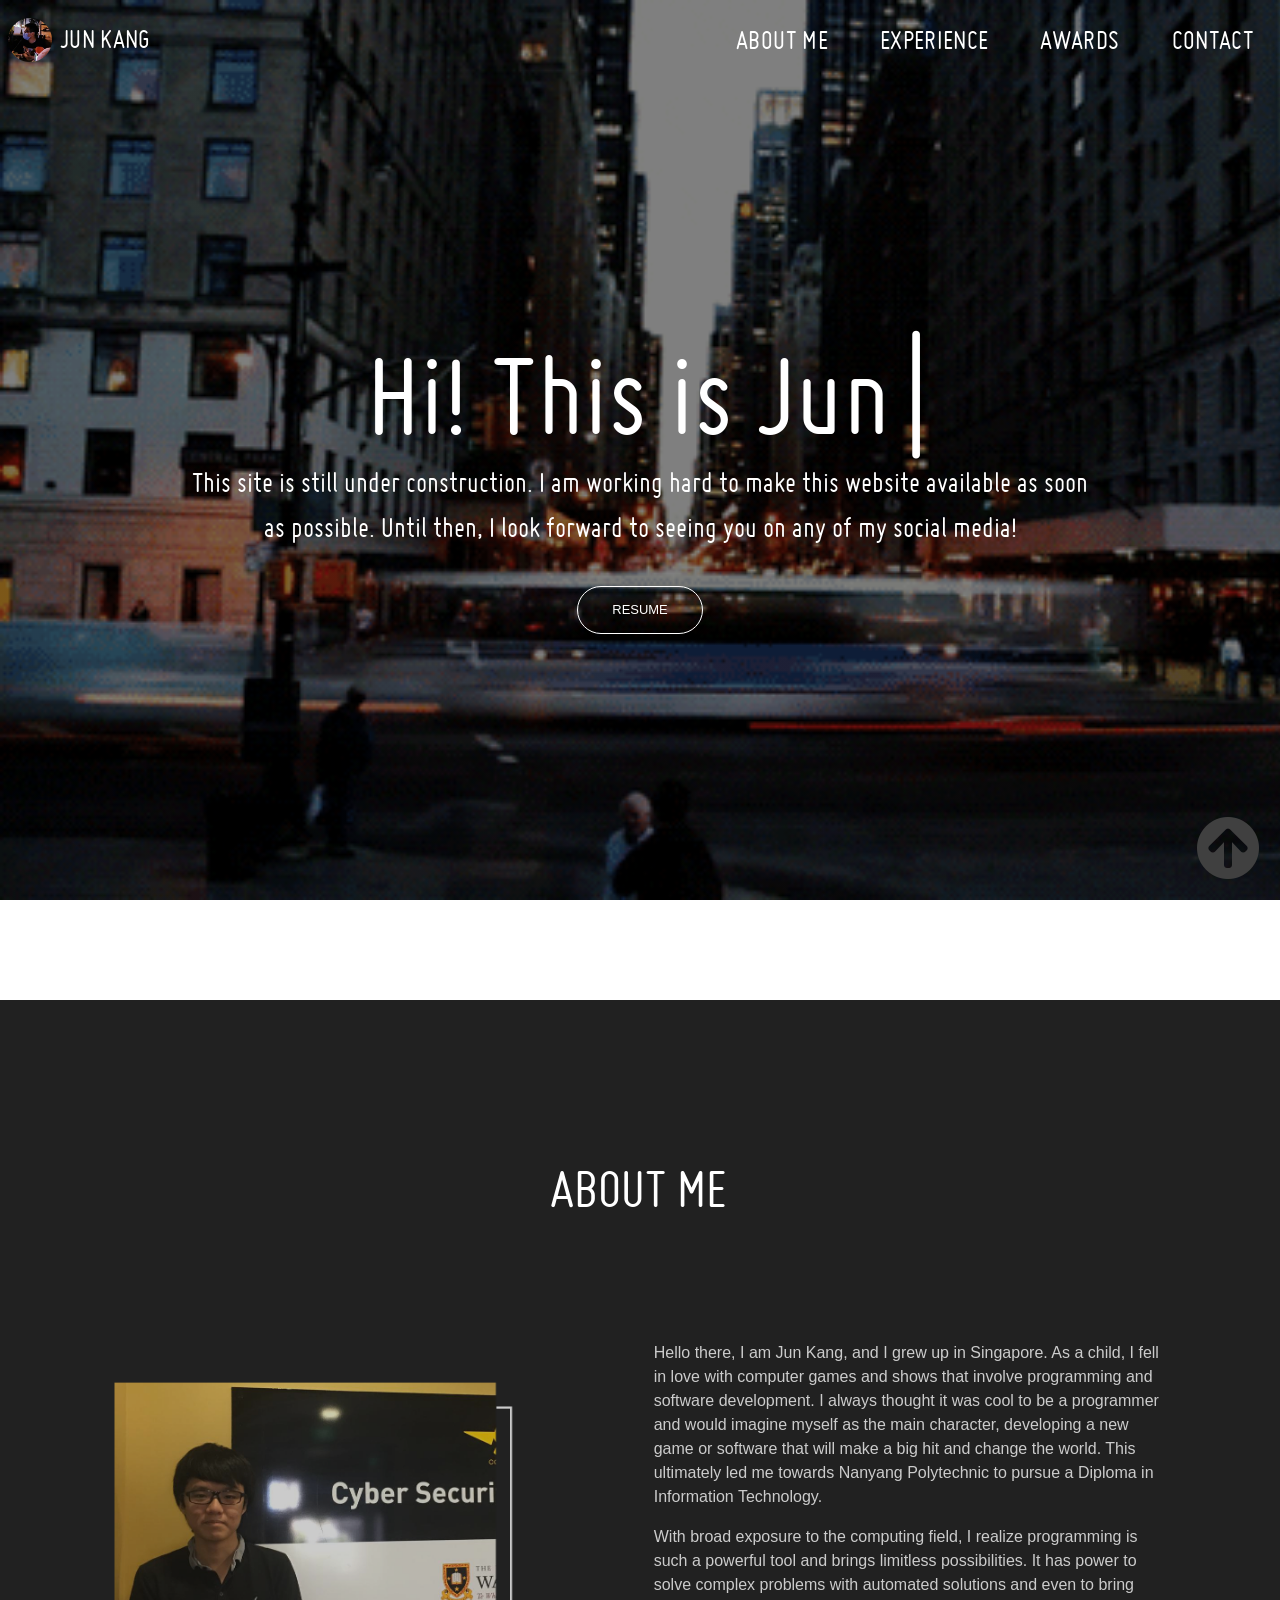
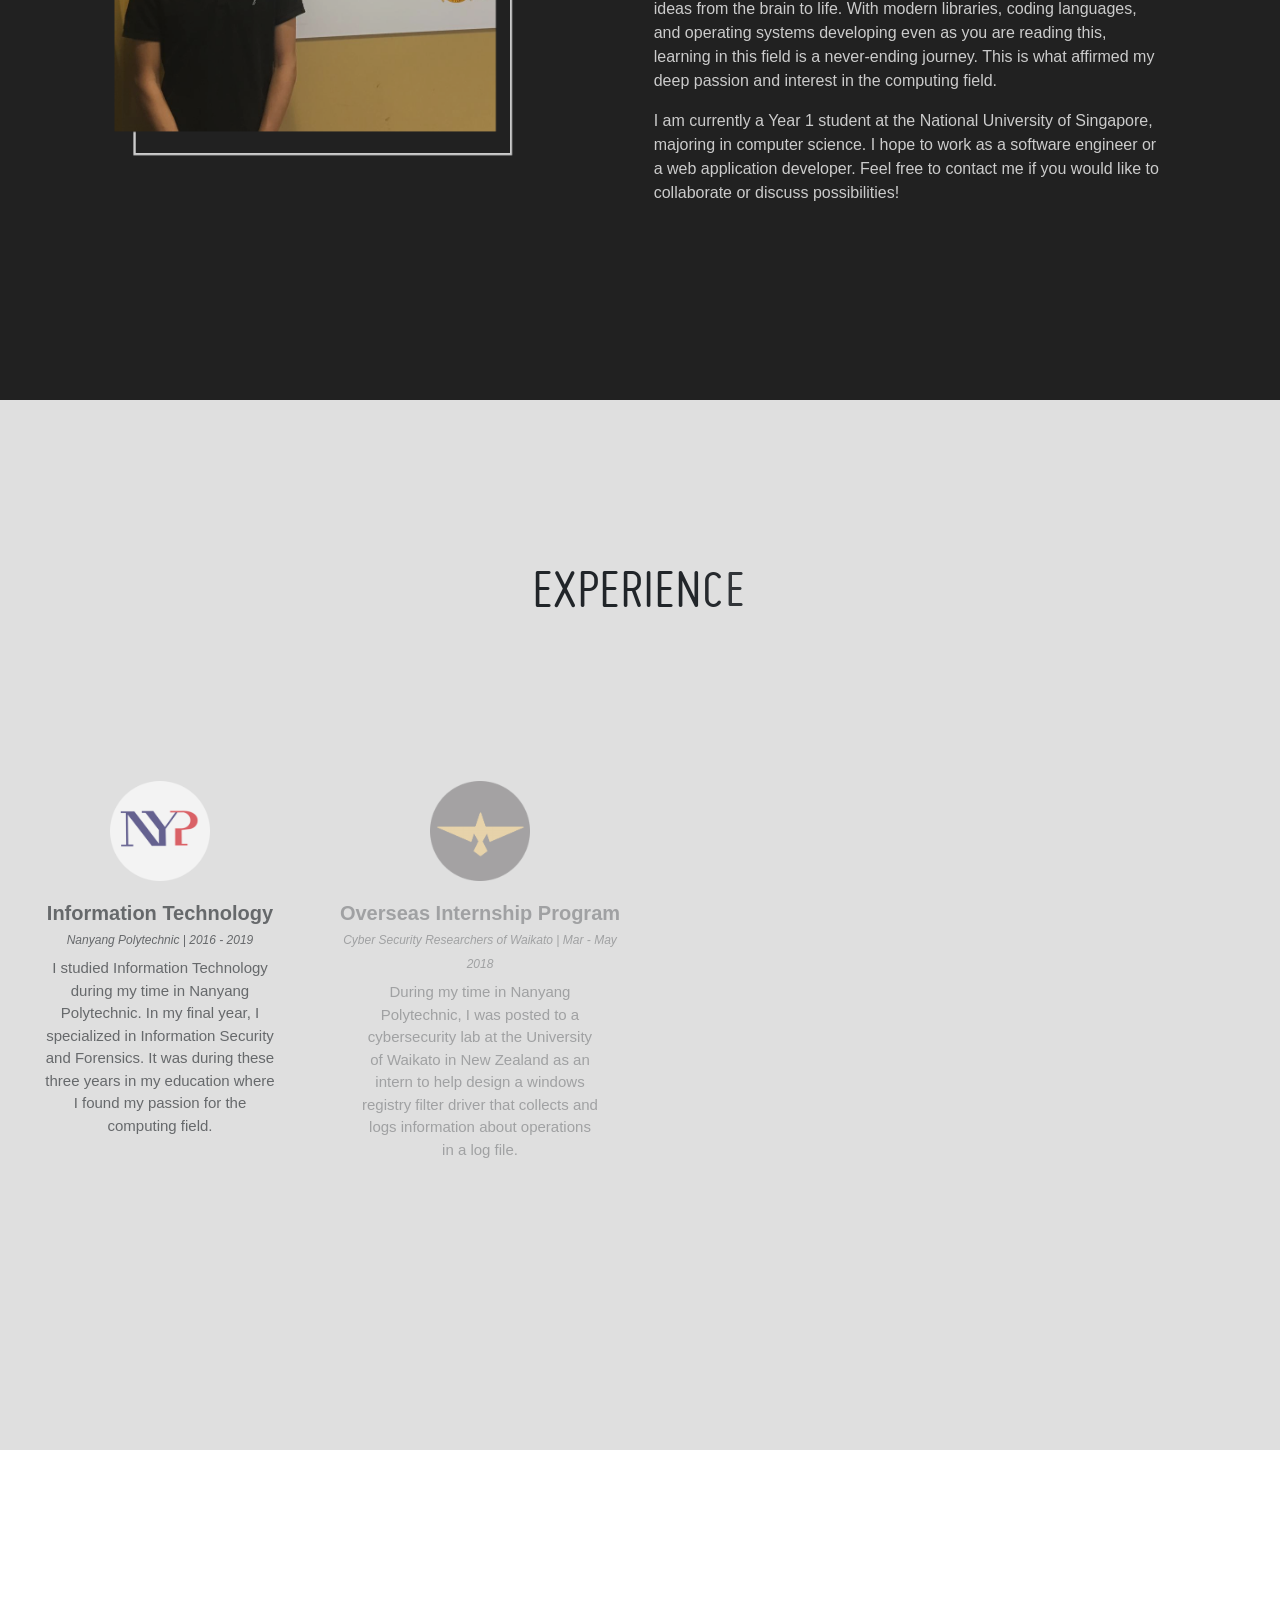
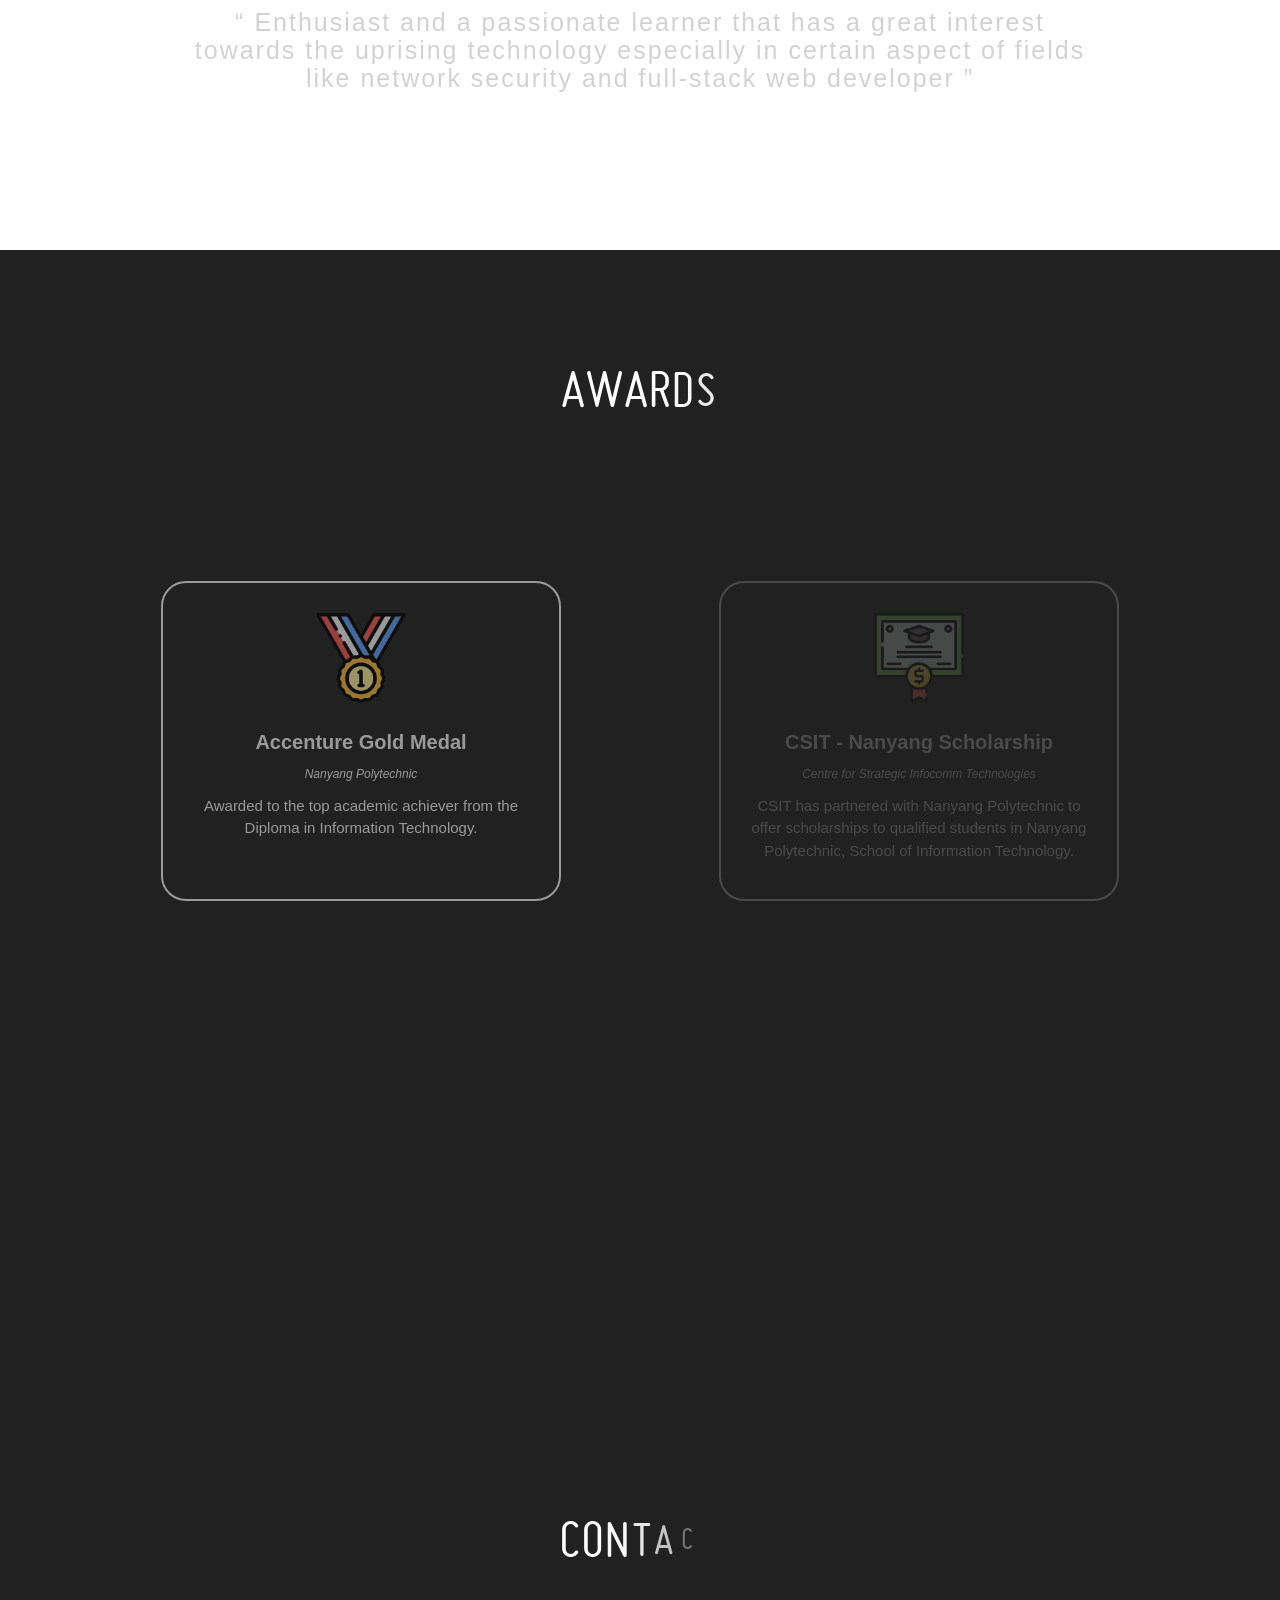
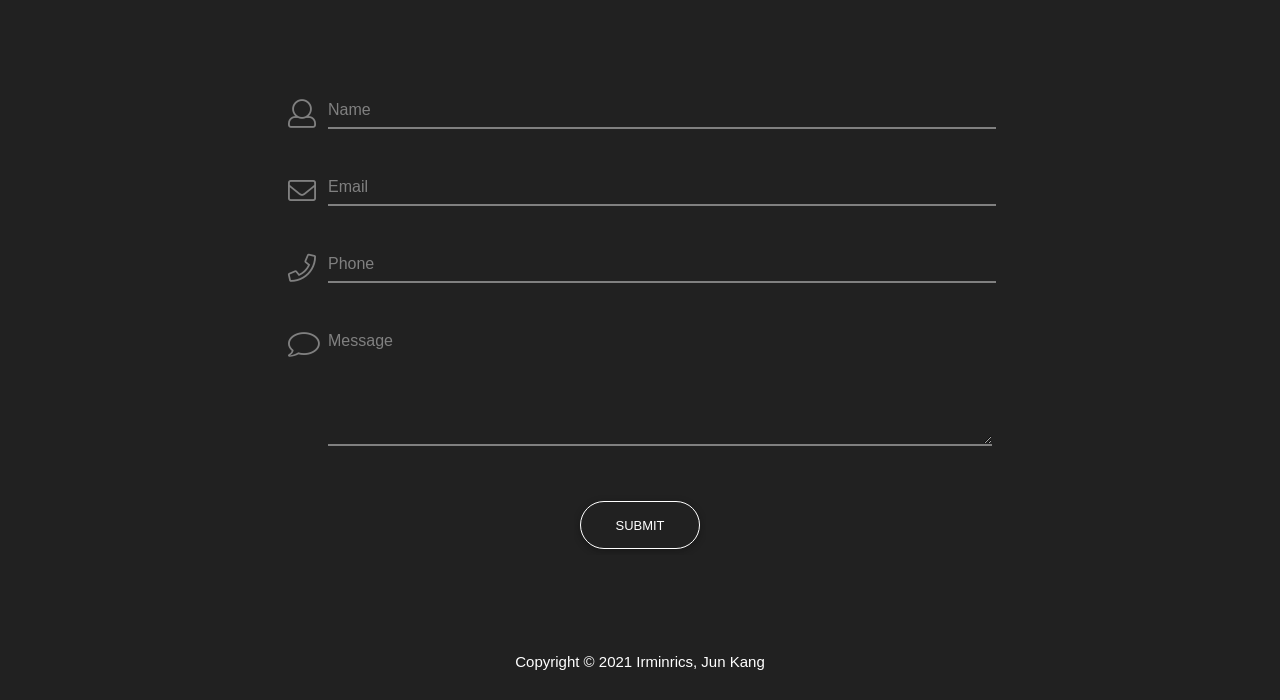
==== commit 69df450f: "Resume update" ====
--- a/index.html
+++ b/index.html
@@ -83,7 +83,9 @@
                 </span>
                 <br />
                 <br />
-                <button class="btn btn-rounded resume-btn" href="../images/ajkresume.jpg" download="Jun Kang's Resume">Resume</button>
+                <form method="get" action="../images/ajkresume.jpg">
+                    <button class="btn btn-rounded resume-btn" type="submit">Resume</button>
+                </form>
             </div>
         </div>
 
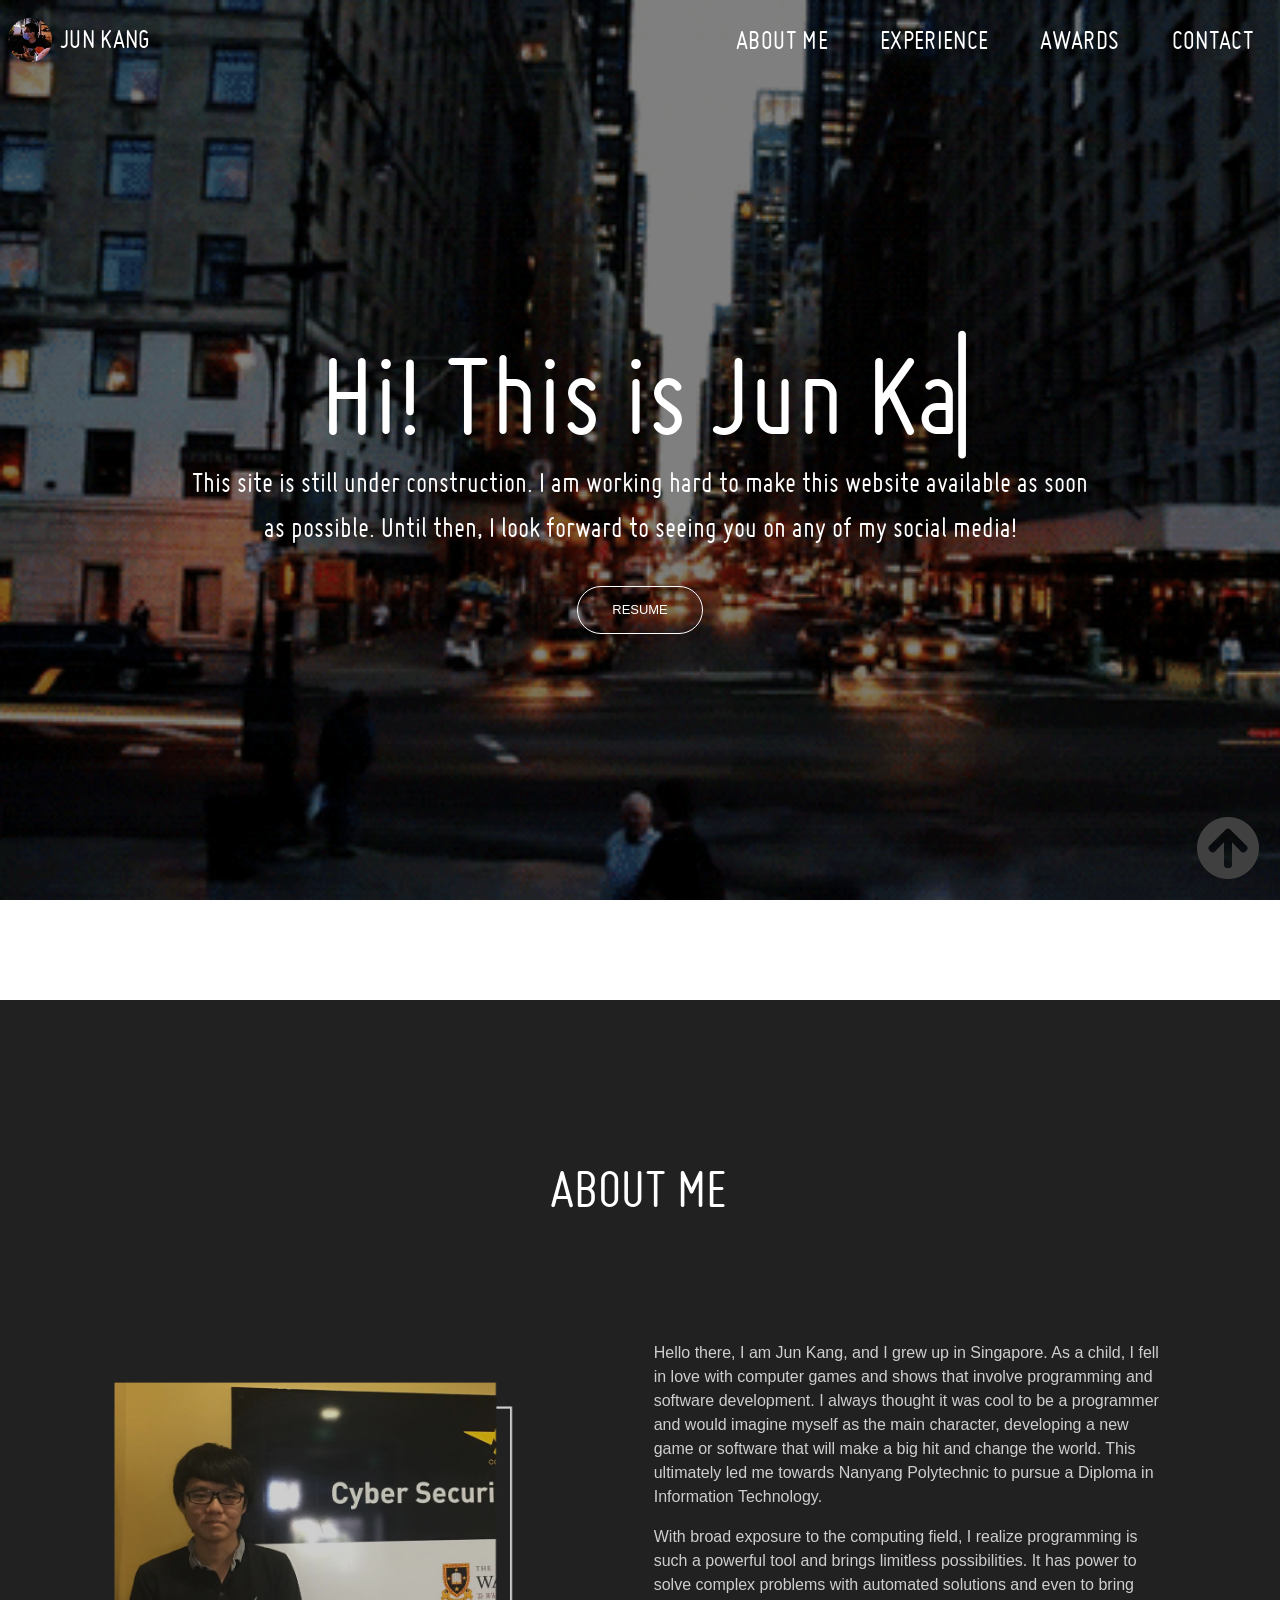
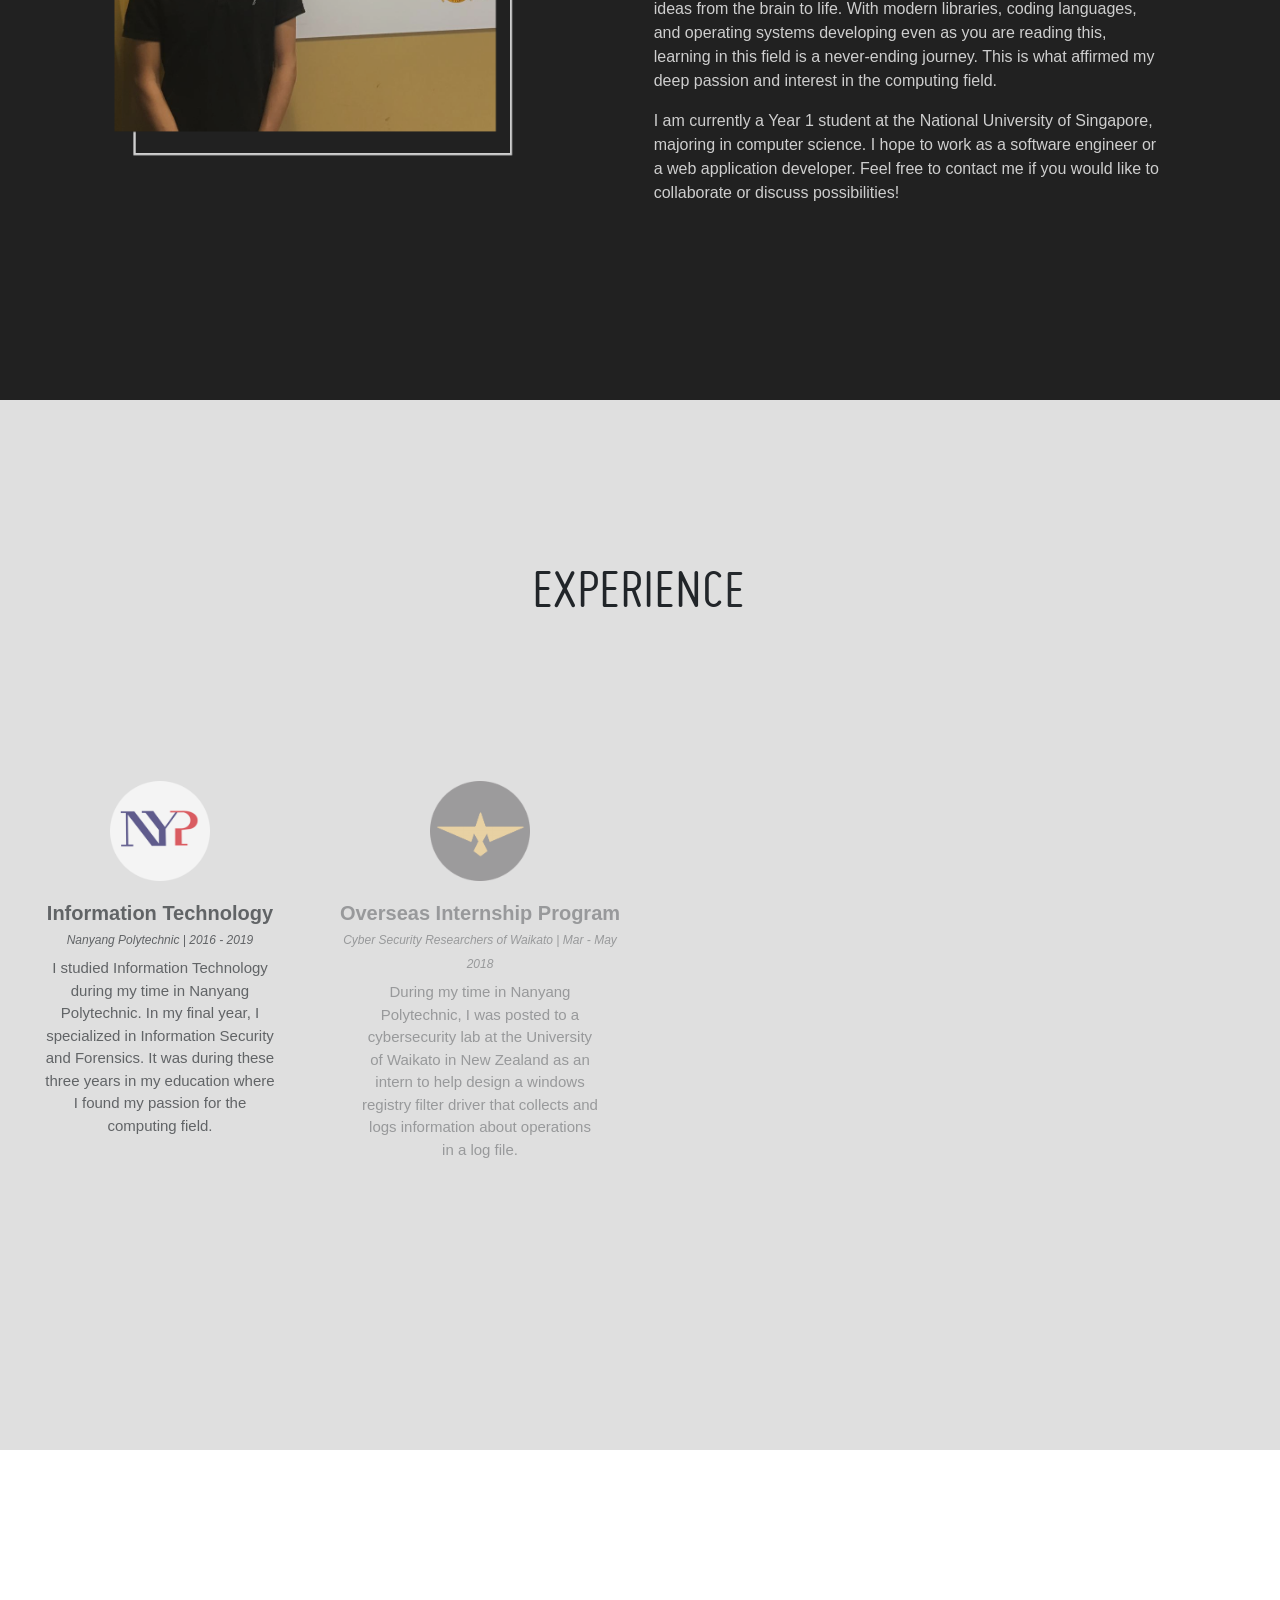
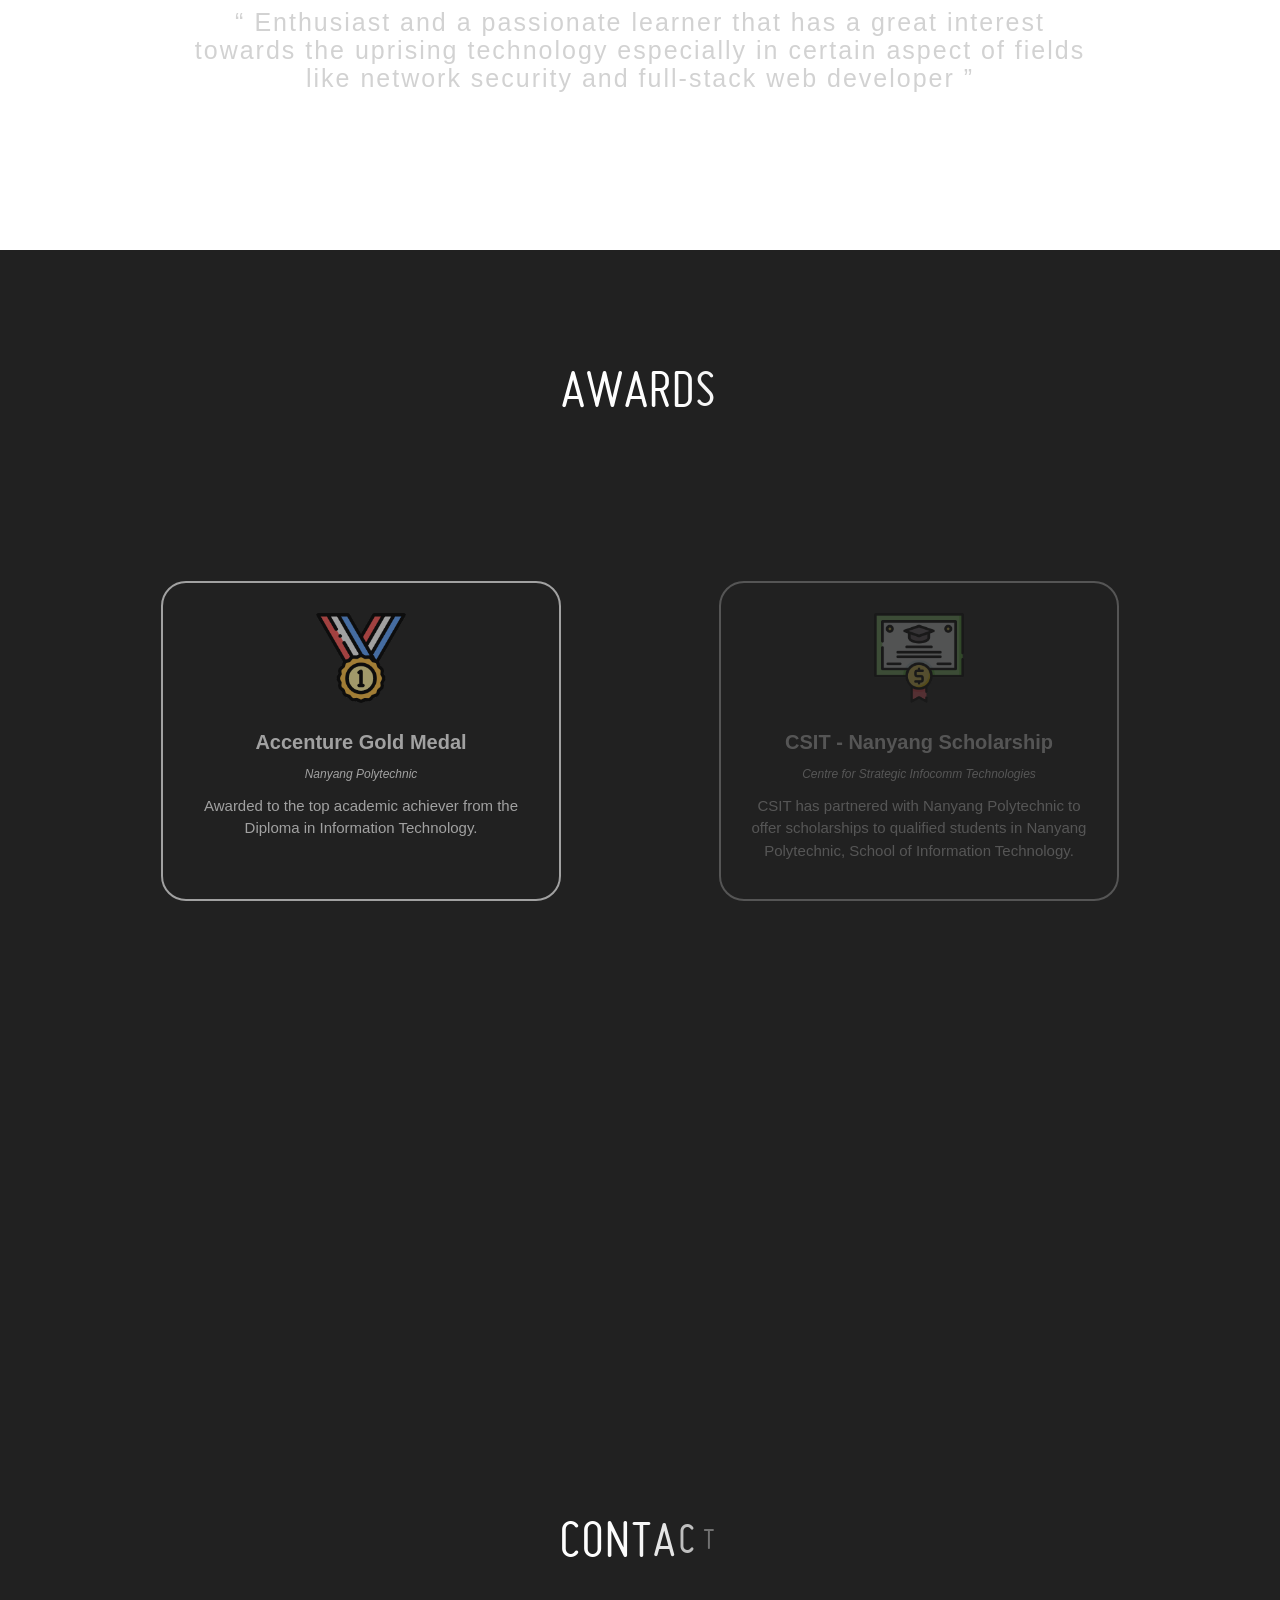
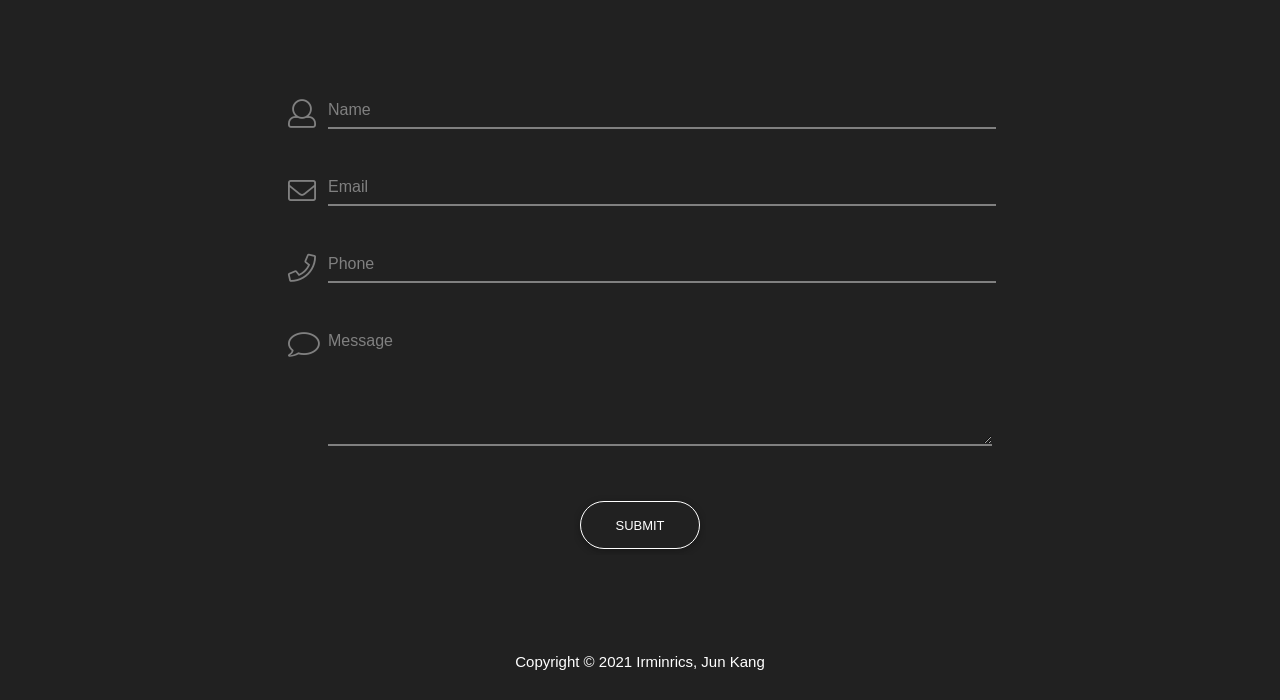
==== commit 30369d4e: "Format code" ====
--- a/index.html
+++ b/index.html
@@ -47,18 +47,21 @@
 
     <!-- As a heading -->
     <nav id="navbar" class="navbar navbar-light darken-4 fixed-top">
-    <div id="title-irminrics" class="navbar-brand"><div style="float:left;" class="icon irminrics-dp"></div>JUN KANG</div>
-    <div id="nav-container-right">
-        <!-- <a href="https://www.facebook.com/A0J0K"><div class="icon icon-facebook"></div></a>
+        <div id="title-irminrics" class="navbar-brand">
+            <div style="float:left;" class="icon irminrics-dp"></div>JUN KANG
+        </div>
+        <div id="nav-container-right">
+            <!-- <a href="https://www.facebook.com/A0J0K"><div class="icon icon-facebook"></div></a>
         <a href="https://www.linkedin.com/in/angjunkang/"><div class="icon icon-linkedin"></div></a>
         <a href="mailto:irminrics@gmail.com"><div class="icon icon-email"></div></a> -->
-        <ul class="text-uppercase" id = "nav-items">
-                        <li class="nav-item "><a id="nav-about" class="nav-link" onclick="scrollToAbout()">About Me</a></li>
-                        <li class="nav-item"><a id="nav-experience" class="nav-link" onclick="scrollToExperience()" >Experience</a></li>
-                        <li class="nav-item"><a id="nav-awards" class="nav-link" onclick="scrollToAwards()">Awards</a></li>
-                        <li class="nav-item"><a id="nav-contact" class="nav-link" onclick="scrollToContact()" >Contact</a></li>
-        </ul>
-    </div>
+            <ul class="text-uppercase" id="nav-items">
+                <li class="nav-item "><a id="nav-about" class="nav-link" onclick="scrollToAbout()">About Me</a></li>
+                <li class="nav-item"><a id="nav-experience" class="nav-link"
+                        onclick="scrollToExperience()">Experience</a></li>
+                <li class="nav-item"><a id="nav-awards" class="nav-link" onclick="scrollToAwards()">Awards</a></li>
+                <li class="nav-item"><a id="nav-contact" class="nav-link" onclick="scrollToContact()">Contact</a></li>
+            </ul>
+        </div>
     </nav>
 
 
@@ -78,8 +81,8 @@
                 </div>
 
                 <span class="intro-description">This site is still under construction. I am working hard to make this
-                website available as soon as possible.
-                Until then, I look forward to seeing you on any of my social media!
+                    website available as soon as possible.
+                    Until then, I look forward to seeing you on any of my social media!
                 </span>
                 <br />
                 <br />
@@ -109,9 +112,20 @@
             </div>
             <div class="col-lg-7 col-md-12" id="about-me-description-box">
                 <div id="about-me-description">
-                    <p>Hello there, I am Jun Kang, and I grew up in Singapore. As a child, I fell in love with computer games and shows that involve programming and software development. I always thought it was cool to be a programmer and would imagine myself as the main character, developing a new game or software that will make a big hit and change the world. This ultimately led me towards Nanyang Polytechnic to pursue a Diploma in Information Technology.</p>
-                    <p>With broad exposure to the computing field, I realize programming is such a powerful tool and brings limitless possibilities. It has power to solve complex problems with automated solutions and even to bring ideas from the brain to life. With modern libraries, coding languages, and operating systems developing even as you are reading this, learning in this field is a never-ending journey. This is what affirmed my deep passion and interest in the computing field.</p>
-                    <p>I am currently a Year 1 student at the National University of Singapore, majoring in computer science. I hope to work as a software engineer or a web application developer. Feel free to contact me if you would like to collaborate or discuss possibilities!</p>
+                    <p>Hello there, I am Jun Kang, and I grew up in Singapore. As a child, I fell in love with computer
+                        games and shows that involve programming and software development. I always thought it was cool
+                        to be a programmer and would imagine myself as the main character, developing a new game or
+                        software that will make a big hit and change the world. This ultimately led me towards Nanyang
+                        Polytechnic to pursue a Diploma in Information Technology.</p>
+                    <p>With broad exposure to the computing field, I realize programming is such a powerful tool and
+                        brings limitless possibilities. It has power to solve complex problems with automated solutions
+                        and even to bring ideas from the brain to life. With modern libraries, coding languages, and
+                        operating systems developing even as you are reading this, learning in this field is a
+                        never-ending journey. This is what affirmed my deep passion and interest in the computing field.
+                    </p>
+                    <p>I am currently a Year 1 student at the National University of Singapore, majoring in computer
+                        science. I hope to work as a software engineer or a web application developer. Feel free to
+                        contact me if you would like to collaborate or discuss possibilities!</p>
                 </div>
             </div>
         </div>
@@ -132,7 +146,8 @@
         <div id="experience-diagram" class="row">
             <div id="nyp-box" class="experience-box col-xs-12 col-sm-6 col-md-3">
                 <div class="experience-icons">
-                    <img src="images/nyp-icon.png" class="experience-icon" width="100px" height="100px" alt="Nanyang Polytechnic">
+                    <img src="images/nyp-icon.png" class="experience-icon" width="100px" height="100px"
+                        alt="Nanyang Polytechnic">
                 </div>
                 <div class="experience-description">
                     <h5><span class="experience-title">Information Technology </span>
@@ -140,8 +155,10 @@
                         <span class="etc"><i>Nanyang Polytechnic | 2016 - 2019</i></span>
                     </h5>
                     <p class="experience-info">
-                        I studied Information Technology during my time in Nanyang Polytechnic. In my final year, I specialized in Information Security and Forensics.
-                        It was during these three years in my education where I found my passion for the computing field. 
+                        I studied Information Technology during my time in Nanyang Polytechnic. In my final year, I
+                        specialized in Information Security and Forensics.
+                        It was during these three years in my education where I found my passion for the computing
+                        field.
                     </p>
                 </div>
             </div>
@@ -155,24 +172,29 @@
                         <span class="etc"><i>Cyber Security Researchers of Waikato | Mar - May 2018</i></span>
                     </h5>
                     <p class="experience-info">
-                        During my time in Nanyang Polytechnic, I was posted to a cybersecurity lab at the University of Waikato in New Zealand
-                        as an intern to help design a windows registry filter driver that collects and logs information about operations in a log file.
+                        During my time in Nanyang Polytechnic, I was posted to a cybersecurity lab at the University of
+                        Waikato in New Zealand
+                        as an intern to help design a windows registry filter driver that collects and logs information
+                        about operations in a log file.
                     </p>
                 </div>
             </div>
 
             <div id="csit-box" class="experience-box col-xs-12 col-sm-6 col-md-3">
                 <div class="experience-icons">
-                    <img src="images/csit-icon.png" class="experience-icon" width="100px" height="100px" alt="Centre for Strategic Infocomm Technologies">
+                    <img src="images/csit-icon.png" class="experience-icon" width="100px" height="100px"
+                        alt="Centre for Strategic Infocomm Technologies">
                 </div>
                 <div class="experience-description">
-                    <h5><span class="experience-title">UX Internship    </span>
+                    <h5><span class="experience-title">UX Internship </span>
                         <br>
                         <span class="etc"><i>Centre for Strategic Infocomm Technologies | May - July 2018</i></span>
                     </h5>
                     <p class="experience-info">
-                        I interned at the Centre for Strategic Infocomm Technologies to serve the bond for my NYP-CSIT Scholarship. 
-                        I helped design, build, and enhance new or existing components for collaboration using libraries such as Socket I/O. 
+                        I interned at the Centre for Strategic Infocomm Technologies to serve the bond for my NYP-CSIT
+                        Scholarship.
+                        I helped design, build, and enhance new or existing components for collaboration using libraries
+                        such as Socket I/O.
                         These also include the software testing and documentation of the project.
                     </p>
                 </div>
@@ -180,14 +202,16 @@
 
             <div id="nus-box" class="experience-box col-xs-12 col-sm-6 col-md-3">
                 <div class="experience-icons">
-                    <img src="images/nus-icon.png" class="experience-icon" width="100px" height="100px" alt="National University of Singapore">
+                    <img src="images/nus-icon.png" class="experience-icon" width="100px" height="100px"
+                        alt="National University of Singapore">
                 </div>
                 <div class="experience-description">
                     <h5><span class="experience-title">Bachelor of Computing (CS)</span><br>
                         <span class="etc"><i>National University of Singapore | 2021 - Present</i></span>
                     </h5>
                     <p class="experience-info">
-                        I am currently pursuing a degree in Computer Science at the National University of Singapore. I hope to be able to work and contribute back to the
+                        I am currently pursuing a degree in Computer Science at the National University of Singapore. I
+                        hope to be able to work and contribute back to the
                         computing industry someday.
                     </p>
                 </div>
@@ -206,8 +230,8 @@
         <div id="about-me-content">
 
             <p id="about-me-p">
-                “ Enthusiast and a passionate learner that has a great interest towards the uprising technology 
-                    especially in certain aspect of fields like network security and full-stack web developer ”
+                “ Enthusiast and a passionate learner that has a great interest towards the uprising technology
+                especially in certain aspect of fields like network security and full-stack web developer ”
             </p>
         </div>
     </div>
@@ -231,7 +255,8 @@
                         <h5><span class="award-title">Accenture Gold Medal </span></h5>
                         <span class="etc"><i>Nanyang Polytechnic</i></span>
 
-                        <p class="award-description">Awarded to the top academic achiever from the Diploma in Information Technology.</p>
+                        <p class="award-description">Awarded to the top academic achiever from the Diploma in
+                            Information Technology.</p>
                     </div>
                 </div>
                 <div id="div2" class="award-box col-6">
@@ -240,7 +265,8 @@
                         <h5><span class="award-title">CSIT - Nanyang Scholarship</span></h5>
                         <span class="etc"><i>Centre for Strategic Infocomm Technologies</i></span>
 
-                        <p class="award-description">CSIT has partnered with Nanyang Polytechnic to offer scholarships to qualified students in Nanyang Polytechnic, School of Information Technology.</p>
+                        <p class="award-description">CSIT has partnered with Nanyang Polytechnic to offer scholarships
+                            to qualified students in Nanyang Polytechnic, School of Information Technology.</p>
                     </div>
                 </div>
             </div>
@@ -252,8 +278,9 @@
                         <span class="etc"><i>Nanyang Polytechnic</i></span>
 
                         <p class="award-description">
-                            Students who excel academically in the semester in a full-time diploma are placed on the Director’s List.
-                            Placed on the Director's List for all 6 semesters in Nanyang Polytechnic.   
+                            Students who excel academically in the semester in a full-time diploma are placed on the
+                            Director’s List.
+                            Placed on the Director's List for all 6 semesters in Nanyang Polytechnic.
                         </p>
                     </div>
                 </div>
@@ -265,8 +292,9 @@
                         <span class="etc"><i>National University of Singapore</i></span>
 
                         <p class="award-description">
-                            Awarded to high calibre individuals who demonstrate academic excellence, 
-                            present excellent co-curricular activities records and exhibit outstanding leadership qualities.
+                            Awarded to high calibre individuals who demonstrate academic excellence,
+                            present excellent co-curricular activities records and exhibit outstanding leadership
+                            qualities.
                         </p>
                     </div>
                 </div>
@@ -276,12 +304,6 @@
 
         </div>
     </div>
-
-
-
-
-
-
 
 
     <div id="contact-div">
@@ -303,7 +325,8 @@
 
                 <div id="contact-email" class="contact-box md-form form-group">
                     <i class="fal fa-envelope prefix contact-icon"></i>
-                    <input type="text" id="contactEmail" name="Email" size="30" required="required" autocomplete="off" />
+                    <input type="text" id="contactEmail" name="Email" size="30" required="required"
+                        autocomplete="off" />
                     <label class="contact-label" for="contactEmail">Email</label>
                 </div>
 
@@ -315,16 +338,14 @@
 
                 <div id="contact-message" class="contact-box md-form form-group">
                     <i class="fal fa-comment prefix contact-icon"></i>
-                    <textarea class="form-control" id="contactMessage" rows="4" name="Message" required="required" autocomplete="off"></textarea>
+                    <textarea class="form-control" id="contactMessage" rows="4" name="Message" required="required"
+                        autocomplete="off"></textarea>
                     <label class="contact-label" for="contactMessage">Message</label>
                 </div>
 
                 <div id="contact-submit">
-                    <input
-                        color="white"
-                        type="submit"
-                        class="btn btn-rounded"
-                        data-mdb-ripple-color="white" id="btn-submit" value="Submit" />
+                    <input color="white" type="submit" class="btn btn-rounded" data-mdb-ripple-color="white"
+                        id="btn-submit" value="Submit" />
                 </div>
             </form>
         </div>
@@ -341,4 +362,5 @@
     </div>
 
 </body>
-</html>
+
+</html>
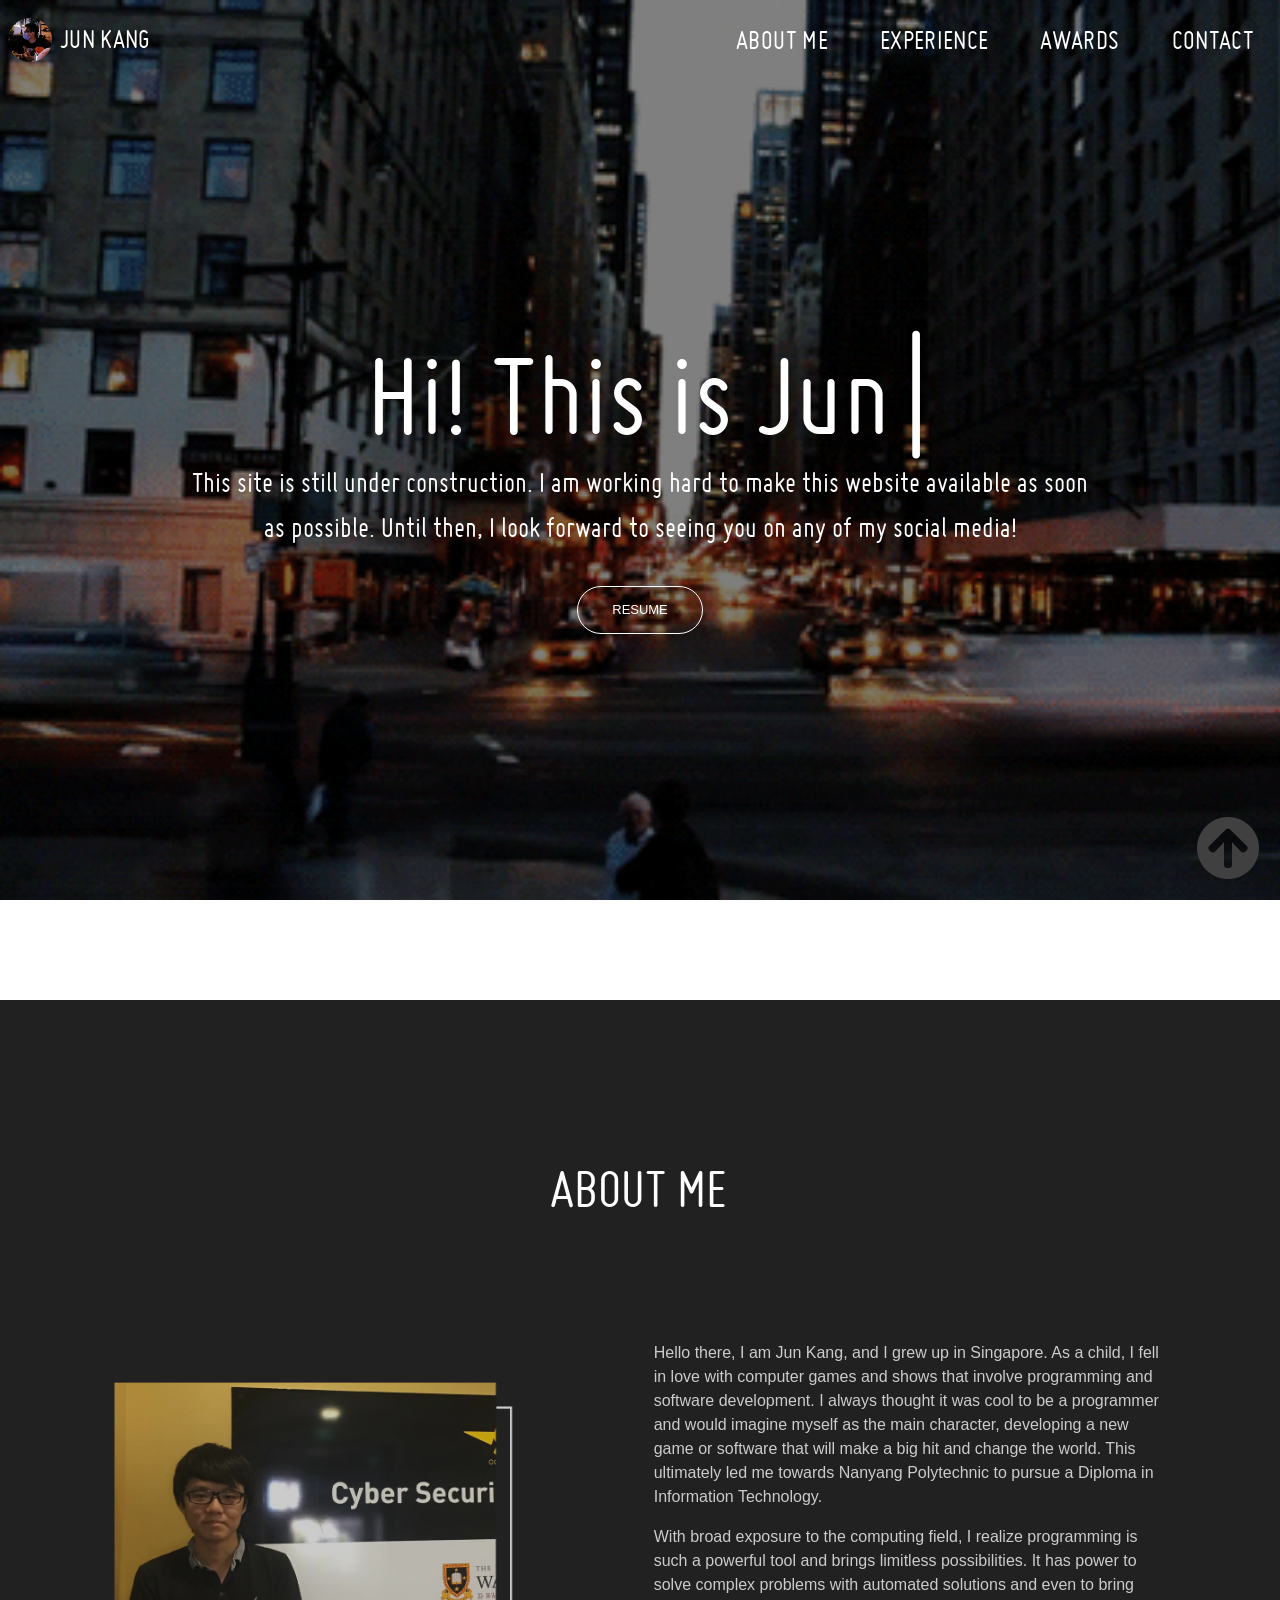
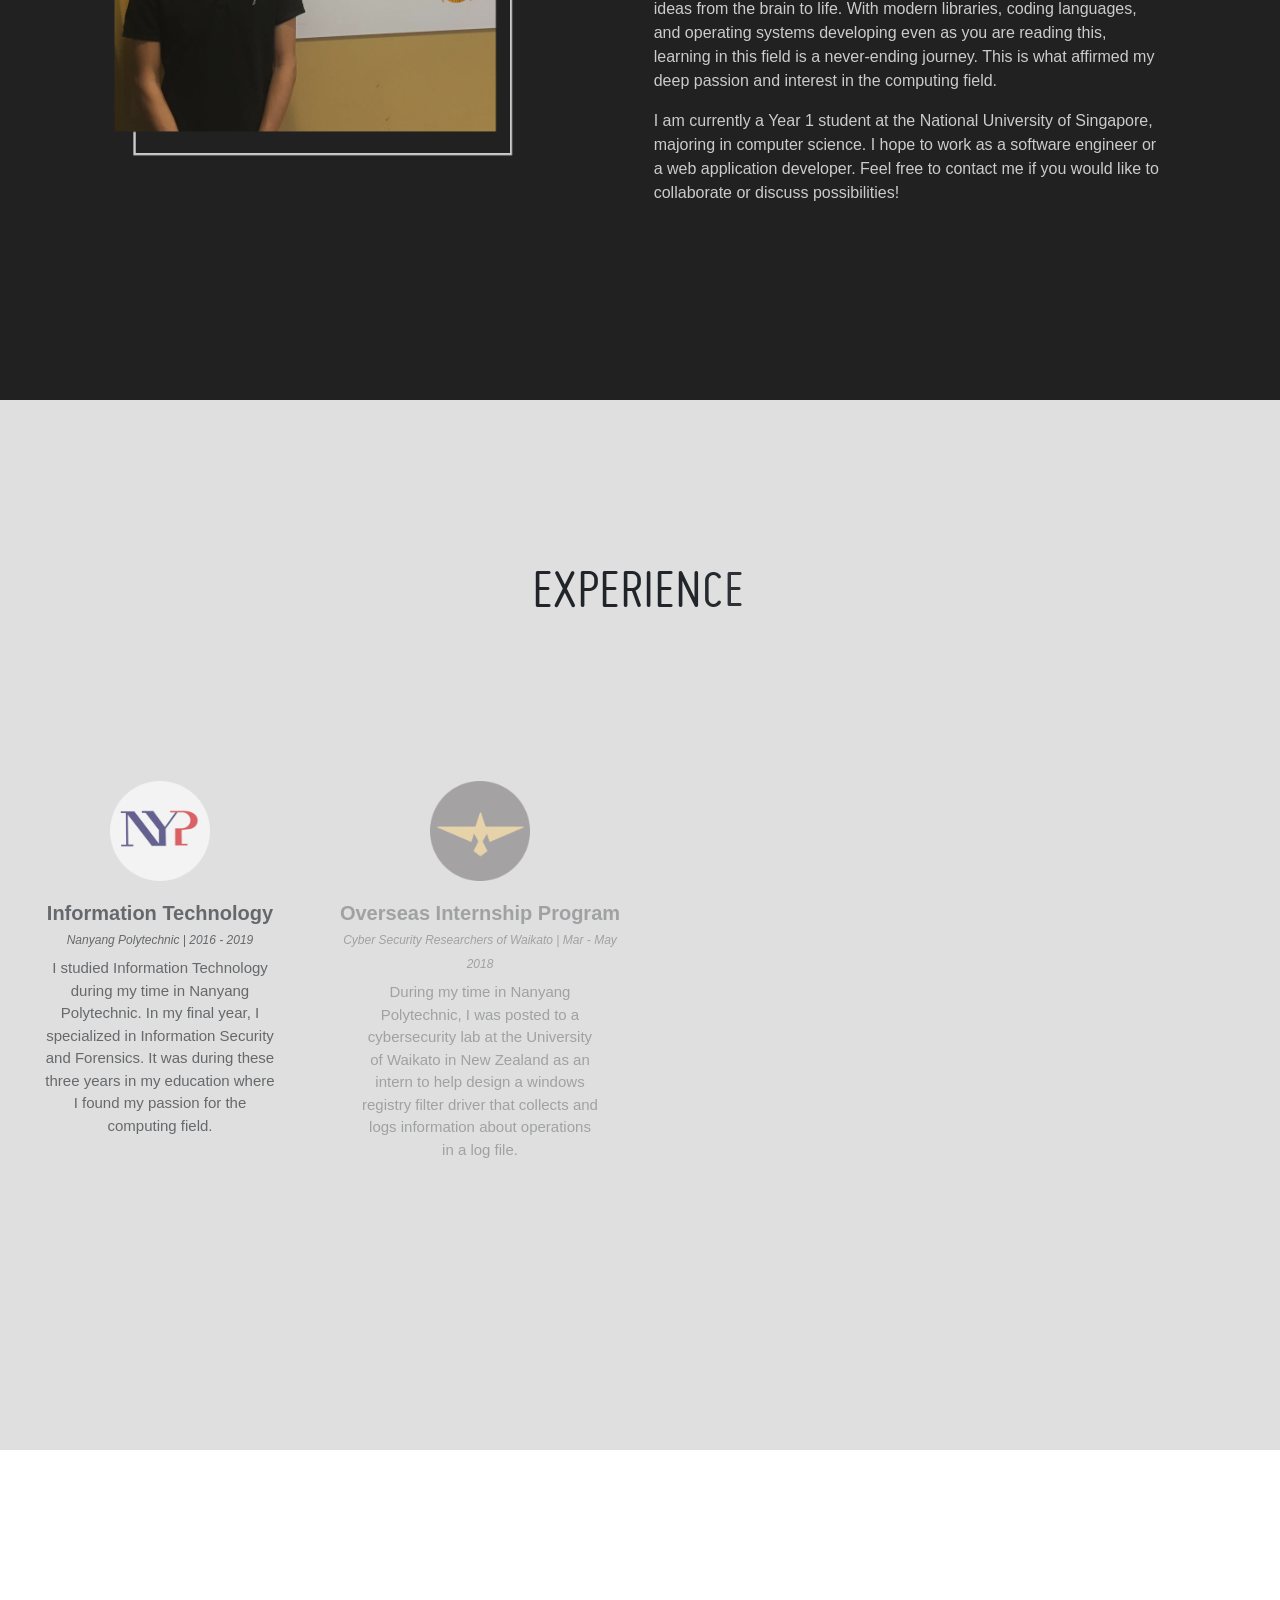
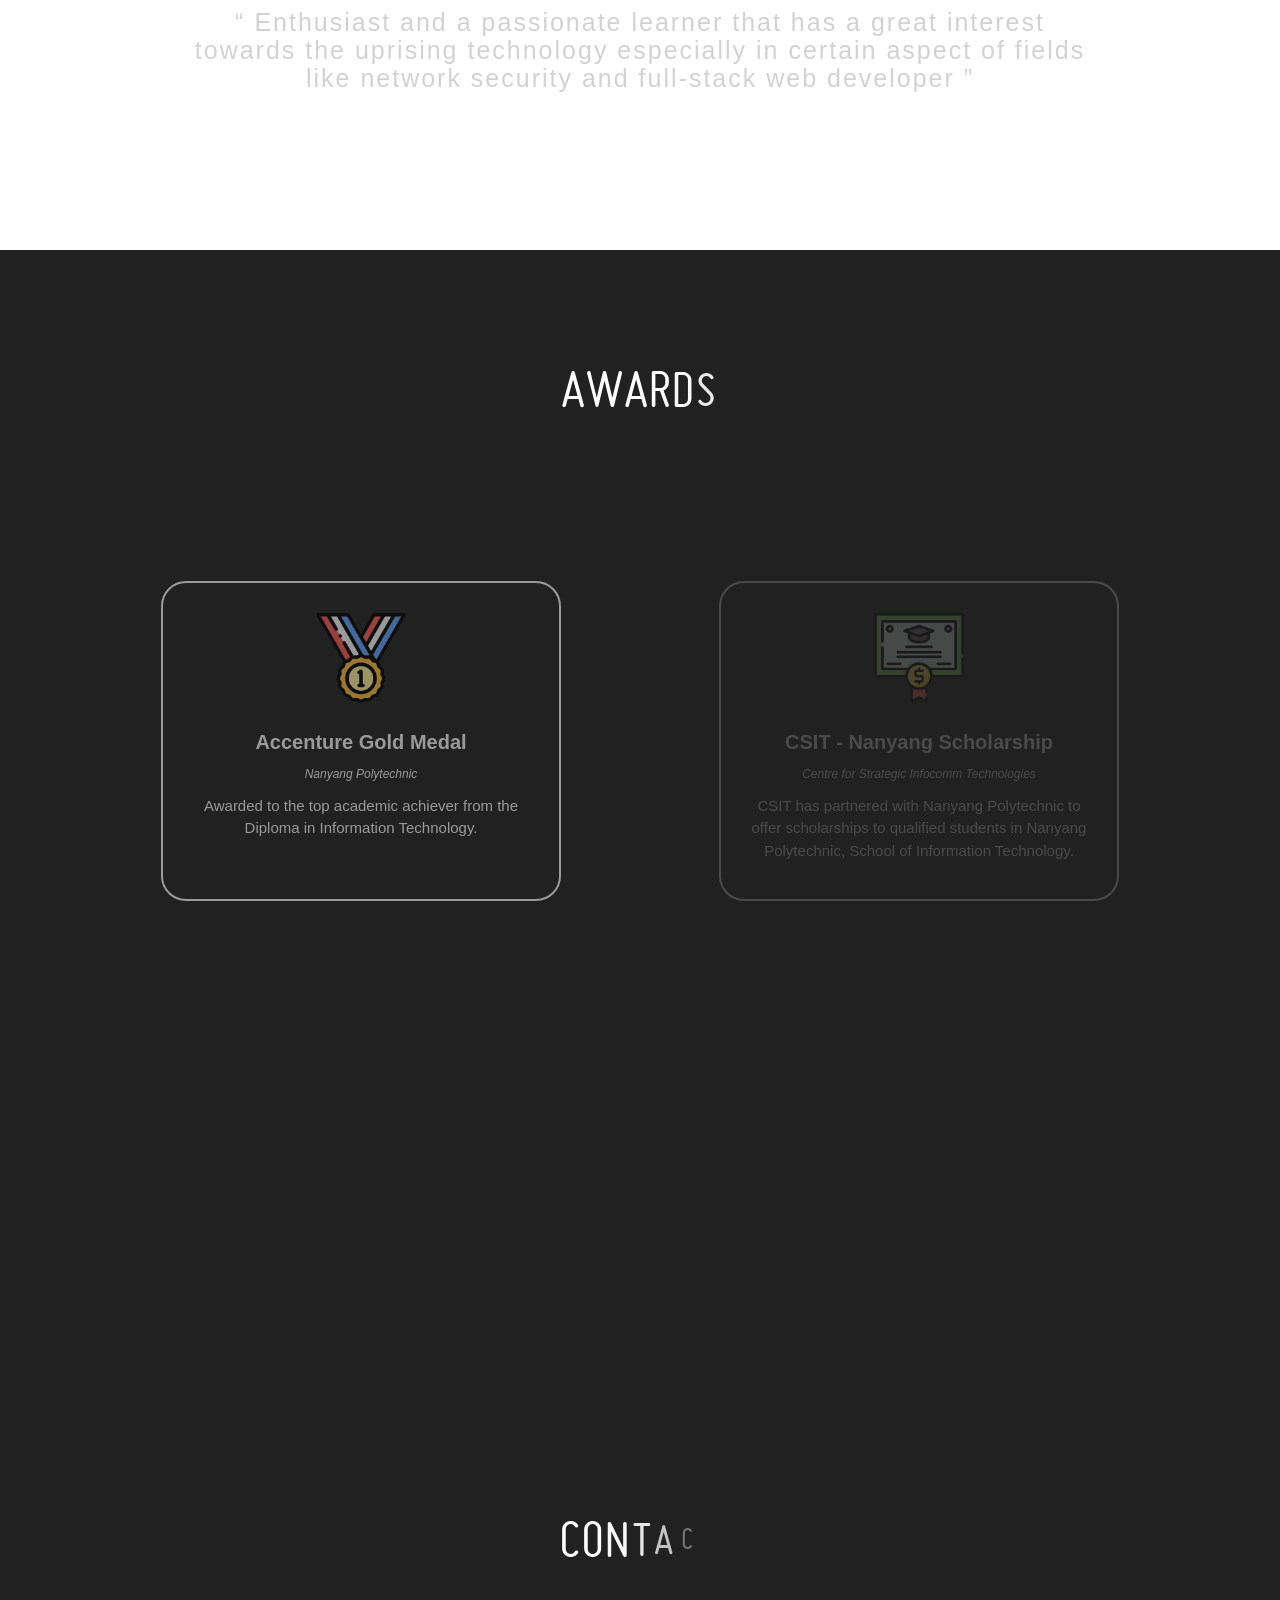
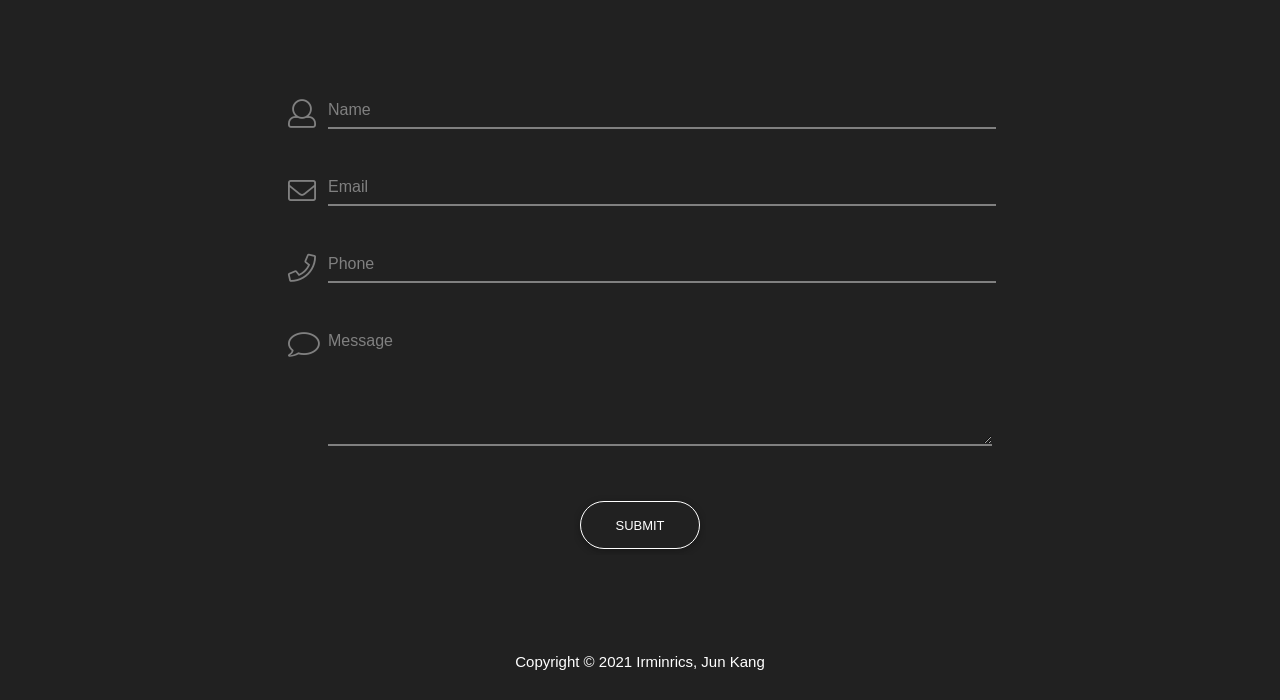
==== commit 769636d2: "Added react libraries" ====
--- a/index.html
+++ b/index.html
@@ -17,7 +17,6 @@
     <link href="css/mdb.min.css" rel="stylesheet">
     <!-- Page CSS -->
     <link href="css/homepage.css" rel="stylesheet" />
-
 
     <title>Irminrics</title>
 
@@ -361,6 +360,11 @@
         <i id="btt-button" onclick="scrollToTop()" class="fas fa-arrow-circle-up fa-4x"></i>
     </div>
 
+    <!-- Load React. -->
+    <script src="js/react.development.js" crossorigin></script>
+    <script src="js/react-dom.development.js" crossorigin></script>
+    <!-- JSX -->
+    <script src="js/babel.min.js" crossorigin></script>
 </body>
 
 </html>
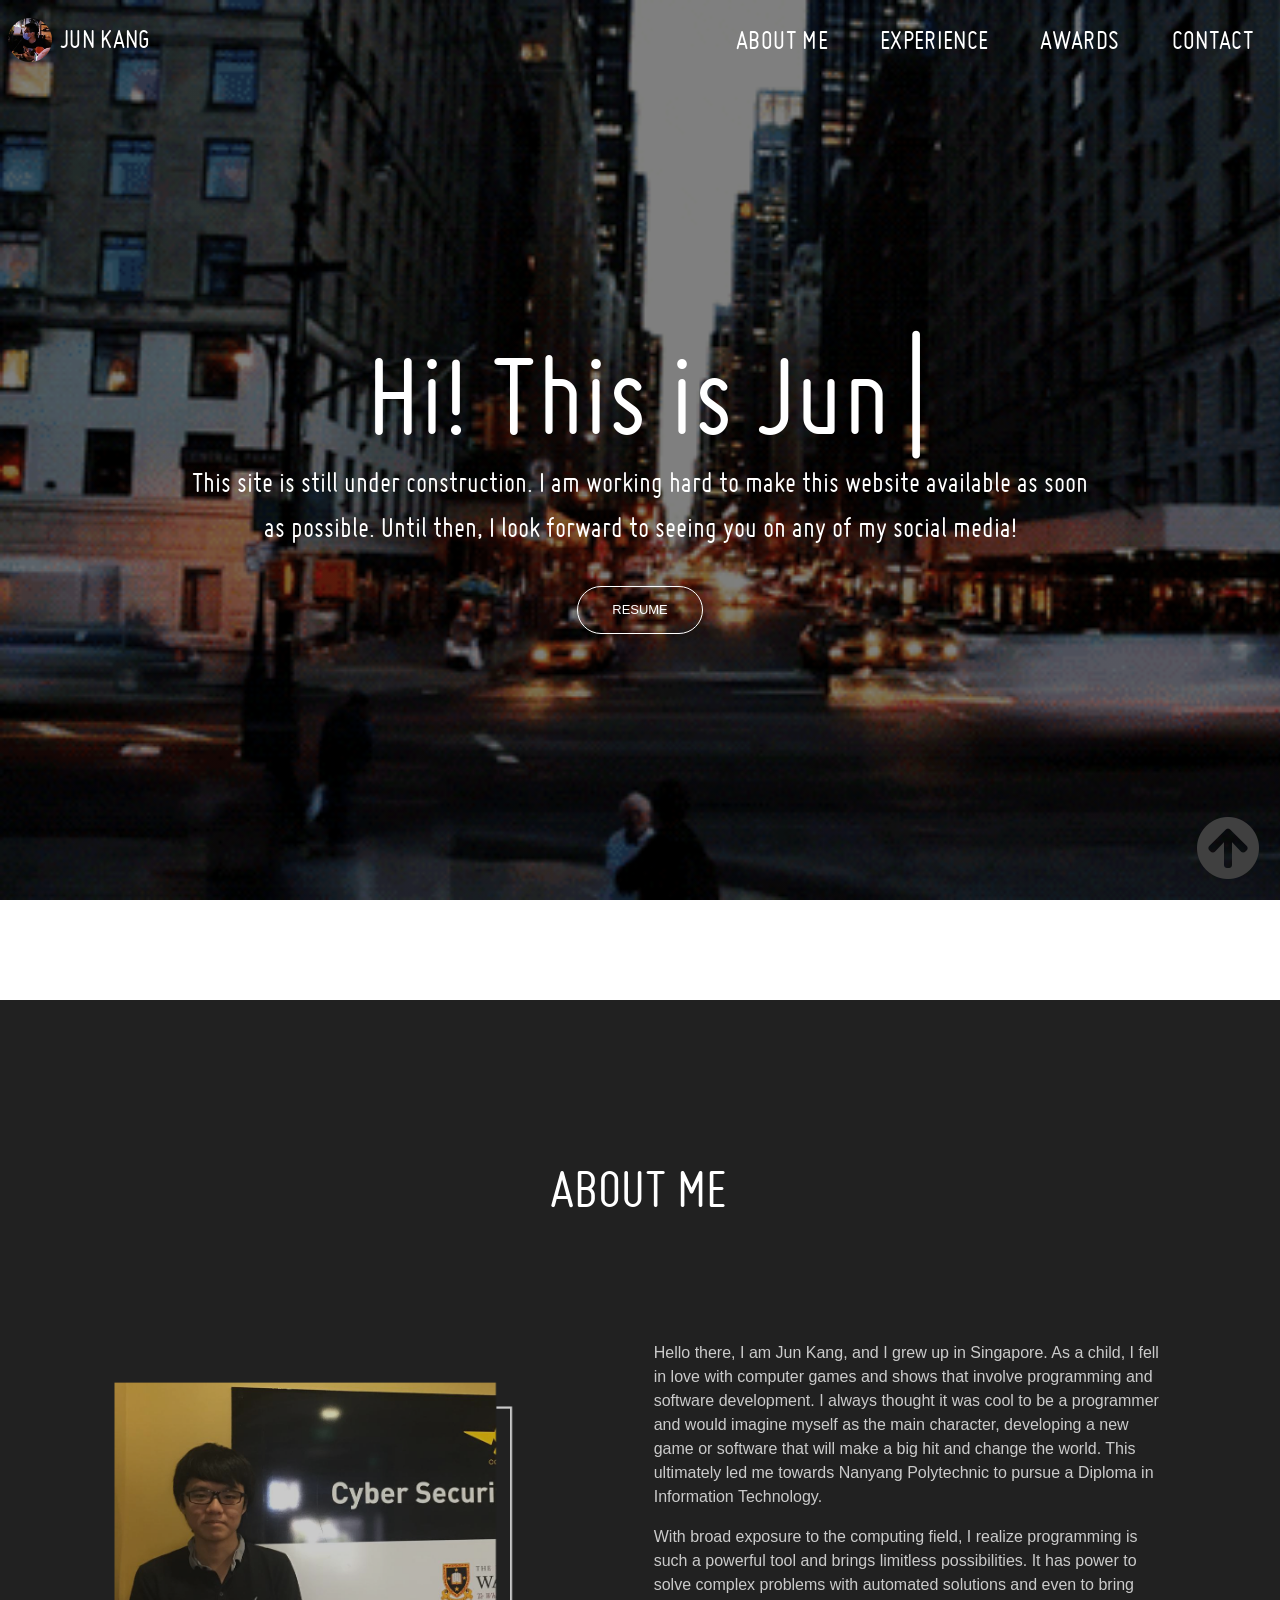
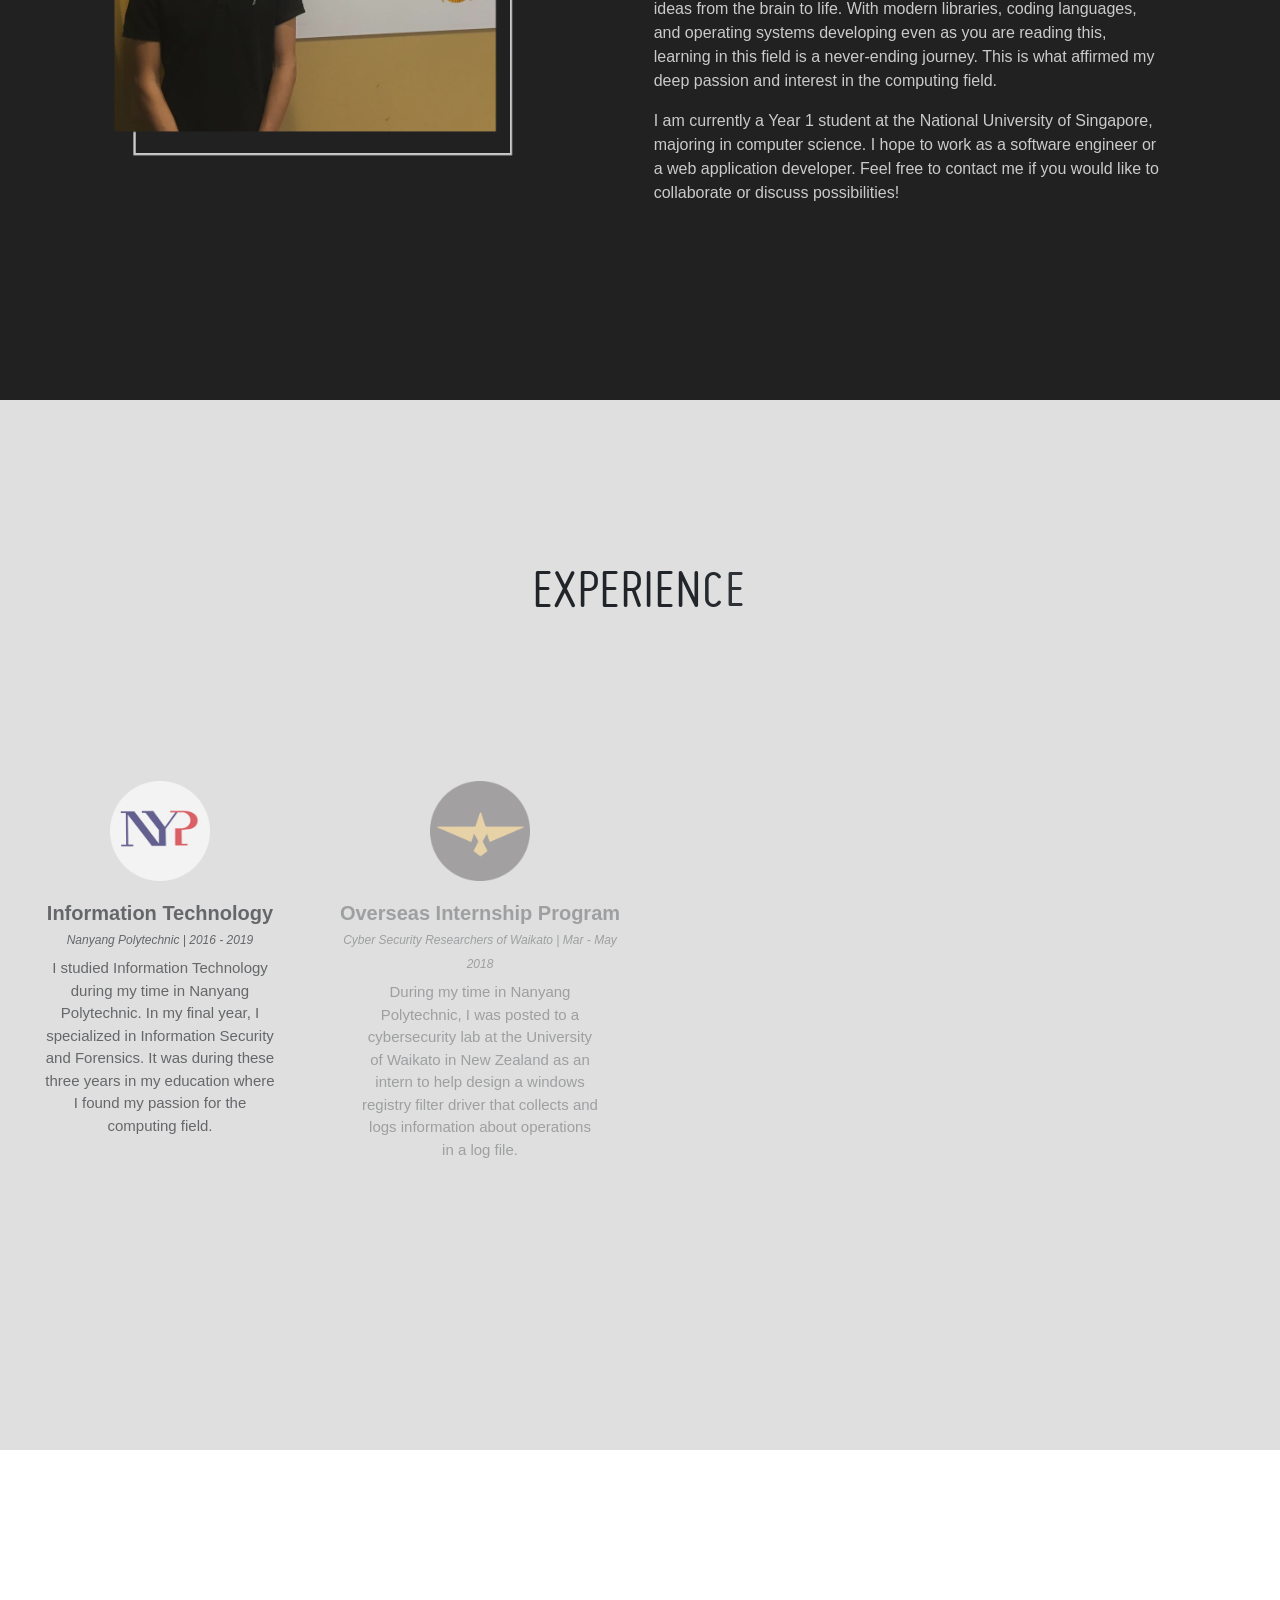
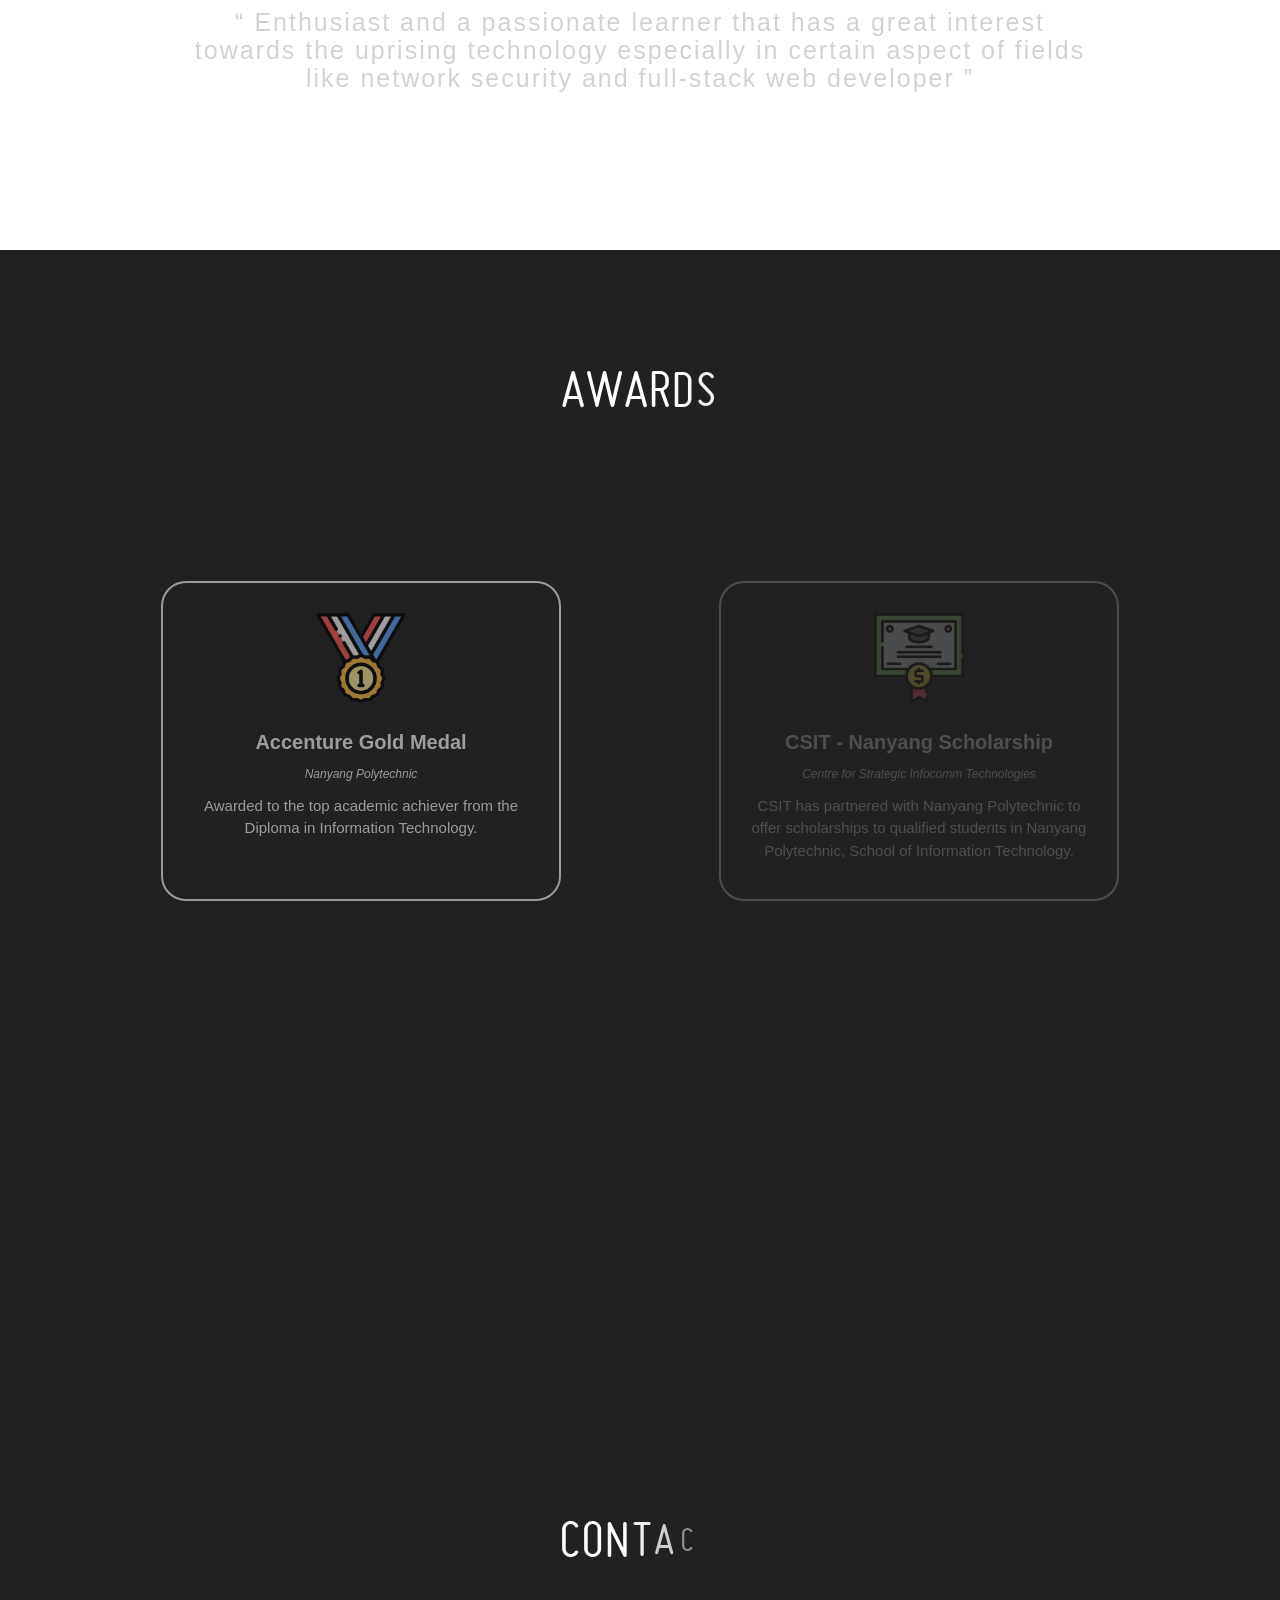
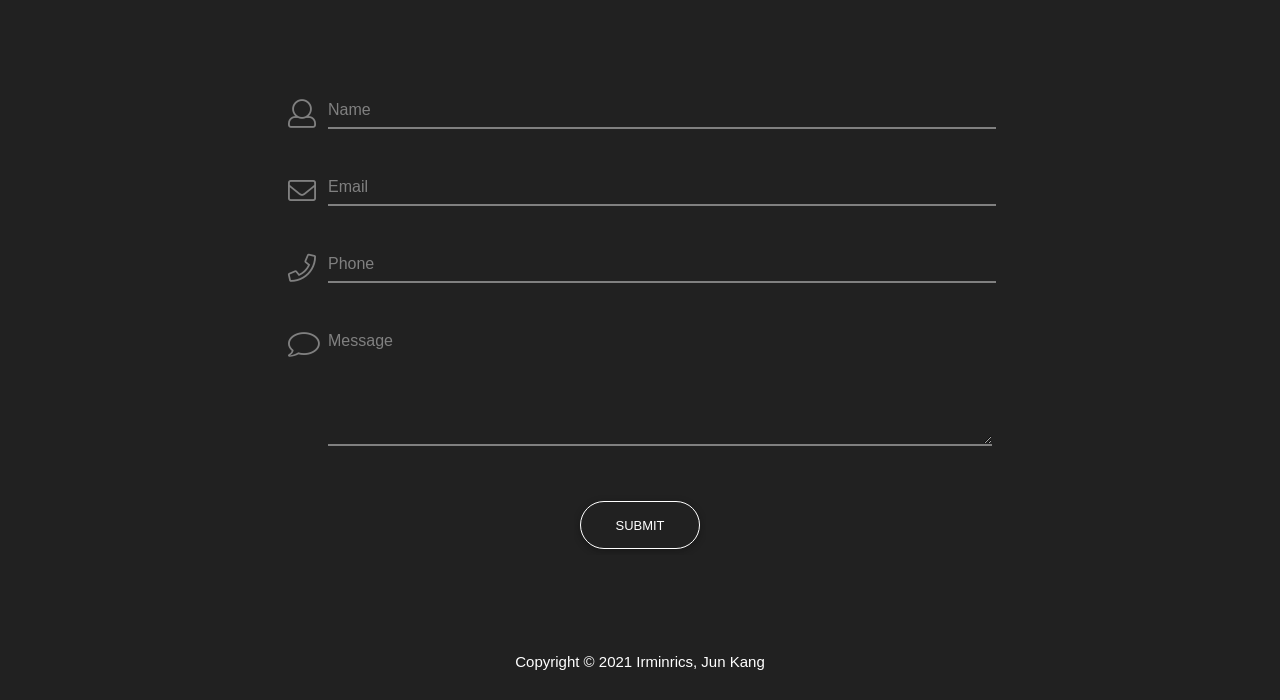
==== commit 119636f7: "Update title" ====
--- a/index.html
+++ b/index.html
@@ -18,7 +18,7 @@
     <!-- Page CSS -->
     <link href="css/homepage.css" rel="stylesheet" />
 
-    <title>Irminrics</title>
+    <title>Jun Kang</title>
 
     <!-- SCRIPTS -->
     <!-- JQuery -->
@@ -367,4 +367,4 @@
     <script src="js/babel.min.js" crossorigin></script>
 </body>
 
-</html>+</html>
